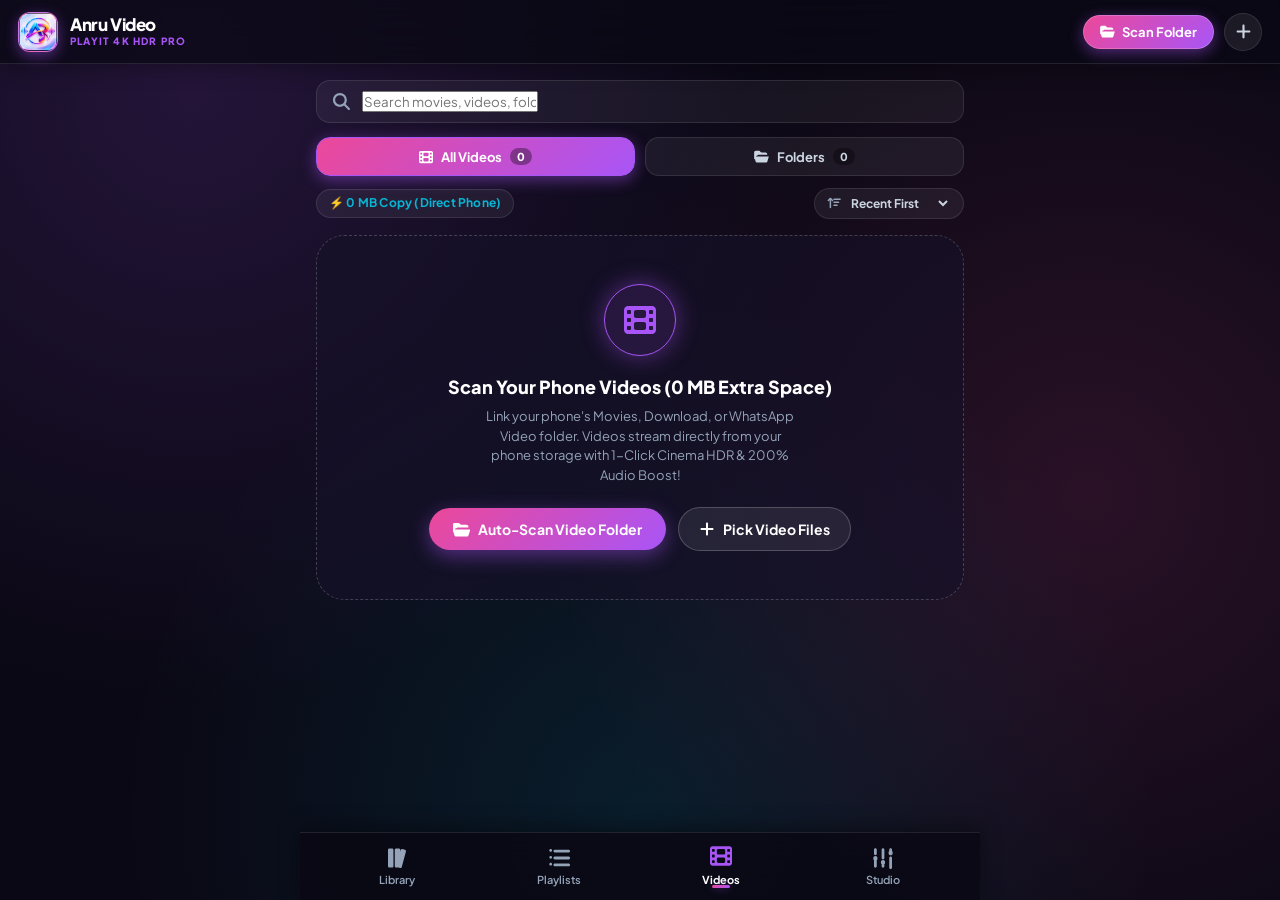
==== video.html @ 18bdacc6 "Add files via upload" ====
<!DOCTYPE html>
<html lang="hi" data-theme="aurora">
<head>
  <meta charset="UTF-8">
  <meta name="viewport" content="width=device-width, initial-scale=1.0, maximum-scale=1.0, user-scalable=no, viewport-fit=cover">
  <title>Anru Studio - PLAYit 4K HDR Video Player</title>
  <meta name="description" content="100% Offline Zero-Copy 4K HDR Video Player with 200% Volume Booster, 3D Surround, Smart Swipe Gestures, Pop-up PiP & Background Audio">
  <meta name="theme-color" content="#0a0814">

  <link rel="manifest" href="manifest.json">
  <link rel="icon" type="image/png" href="icon-512.png">

  <link rel="preconnect" href="https://fonts.googleapis.com">
  <link rel="preconnect" href="https://fonts.gstatic.com" crossorigin>
  <link href="https://fonts.googleapis.com/css2?family=Plus+Jakarta+Sans:wght@400;500;600;700;800&display=swap" rel="stylesheet">

  <!-- Shared Base Theme + Dedicated Standalone Video Player Styles -->
  <link rel="stylesheet" href="style.css?v=27.0">
  <link rel="stylesheet" href="video.css?v=27.0">
</head>
<body>

  <!-- Hidden SVG Hardware Filter for 1-Click Cinema HDR Enhancement (Sharpening + Micro-Contrast + Rich Color Matrix) -->
  <svg width="0" height="0" style="position:absolute; pointer-events:none; opacity:0;">
    <defs>
      <filter id="anru-cinema-hdr-filter" color-interpolation-filters="sRGB">
        <!-- Subtle luma unsharp-mask convolution for crisp 4K detail -->
        <feConvolveMatrix order="3" kernelMatrix="0 -0.22 0 -0.22 1.88 -0.22 0 -0.22 0" preserveAlpha="true" result="sharpened"/>
        <!-- Rich color vibrance & deep shadow/highlight S-curve -->
        <feColorMatrix in="sharpened" type="matrix" values="
          1.14 -0.05 -0.05 0 -0.015
         -0.04  1.12 -0.04 0 -0.015
         -0.04 -0.05  1.15 0 -0.015
          0     0     0    1  0" result="vibrant"/>
      </filter>
    </defs>
  </svg>

  <!-- Hidden Native Video & Folder Pickers (Fallback for browsers without showDirectoryPicker) -->
  <input type="file" id="vid-file-picker" multiple accept="video/*,.mp4,.mkv,.webm,.mov,.avi,.m4v,.3gp" style="display:none;">
  <input type="file" id="vid-folder-picker" webkitdirectory directory multiple style="display:none;">

  <div class="app-root">

    <!-- Top Sticky Header -->
    <header class="app-header">
      <div class="header-left">
        <div class="logo-box">
          <img src="icon-512.png" alt="Anru Logo" class="brand-logo" onerror="this.onerror=null; this.src='icons/icon-512.png';">
        </div>
        <div class="brand-text">
          <span class="brand-name">Anru Video</span>
          <span class="brand-tagline">PLAYIT 4K HDR PRO</span>
        </div>
      </div>
      <div class="header-actions">
        <button class="header-action-btn primary-glow" id="vid-scan-folder-btn" title="Auto-Scan Video Folder (Zero-Copy)">
          <i class="fa-solid fa-folder-open"></i>
          <span>Scan Folder</span>
        </button>
        <button class="header-icon-btn" id="vid-add-files-btn" title="Select Video Files">
          <i class="fa-solid fa-plus"></i>
        </button>
      </div>
    </header>

    <!-- Main Video Library Body -->
    <main class="app-body">

      <!-- Search Bar -->
      <div class="library-search-wrap">
        <div class="search-input-box">
          <i class="fa-solid fa-magnifying-glass search-ico"></i>
          <input type="text" id="vid-search-input" placeholder="Search movies, videos, folders..." autocomplete="off">
          <button class="clear-btn hidden" id="vid-clear-search-btn" title="Clear search"><i class="fa-solid fa-xmark"></i></button>
        </div>
      </div>

      <!-- Sub-View Switcher (All Videos vs Folders) & Zero-Copy Storage Badge -->
      <div class="vid-top-bar">
        <div class="vid-subtabs">
          <button class="vid-subtab active" id="subtab-all-videos" data-mode="all">
            <i class="fa-solid fa-film"></i> <span>All Videos</span> <span class="subtab-count" id="vid-total-count">0</span>
          </button>
          <button class="vid-subtab" id="subtab-folders" data-mode="folders">
            <i class="fa-solid fa-folder-open"></i> <span>Folders</span> <span class="subtab-count" id="vid-folder-count">0</span>
          </button>
        </div>

        <div class="vid-sort-row">
          <span class="meta-pill storage" id="vid-zerocopy-badge" title="Videos play directly from your phone storage without copying to Chrome">⚡ 0 MB Copy (Direct Phone)</span>
          <div class="sort-select-wrap">
            <i class="fa-solid fa-arrow-down-short-wide sort-ico"></i>
            <select id="vid-sort-select" aria-label="Sort Videos">
              <option value="date-new">Recent First</option>
              <option value="title-asc">Name (A-Z)</option>
              <option value="size-desc">Largest Size</option>
              <option value="duration-desc">Longest Video</option>
            </select>
          </div>
        </div>
      </div>

      <!-- Active Folder Breadcrumb Bar (Appears when inside a specific folder) -->
      <div class="vid-folder-breadcrumb hidden" id="vid-folder-breadcrumb">
        <button class="back-btn" id="vid-folder-back-btn" title="Back to Folders"><i class="fa-solid fa-arrow-left"></i></button>
        <div class="vfb-info">
          <h3 id="vfb-folder-name">Folder</h3>
          <span id="vfb-folder-meta">0 Videos</span>
        </div>
      </div>

      <!-- Continue Watching Banner (Appears if user has a resumable video) -->
      <div class="vid-continue-card glass-card hidden" id="vid-continue-banner">
        <div class="vc-thumb-wrap">
          <img src="icon-512.png" id="vc-thumb" alt="Resume" class="vc-thumb">
          <div class="vc-play-badge"><i class="fa-solid fa-play"></i></div>
          <div class="vc-progress-bar"><div class="vc-progress-fill" id="vc-progress-fill"></div></div>
        </div>
        <div class="vc-meta">
          <span class="vc-label">CONTINUE WATCHING</span>
          <h4 id="vc-title">Video Title</h4>
          <span id="vc-time-left">Resume playback</span>
        </div>
        <button class="vc-close-btn" id="vc-dismiss-btn" title="Dismiss"><i class="fa-solid fa-xmark"></i></button>
      </div>

      <!-- Empty State (When no videos scanned yet) -->
      <div class="empty-library-state" id="vid-empty-state">
        <div class="empty-icon-wrap">
          <i class="fa-solid fa-film"></i>
        </div>
        <h3>Scan Your Phone Videos (0 MB Extra Space)</h3>
        <p>Link your phone's Movies, Download, or WhatsApp Video folder. Videos stream directly from your phone storage with 1-Click Cinema HDR & 200% Audio Boost!</p>
        <div class="vid-empty-actions">
          <button class="import-big-btn" id="vid-empty-folder-btn">
            <i class="fa-solid fa-folder-open"></i>
            <span>Auto-Scan Video Folder</span>
          </button>
          <button class="vid-secondary-btn" id="vid-empty-files-btn">
            <i class="fa-solid fa-plus"></i>
            <span>Pick Video Files</span>
          </button>
        </div>
      </div>

      <!-- Videos Grid / List Container -->
      <div class="vid-grid-container" id="vid-grid-container"></div>

      <!-- Folders Grid Container -->
      <div class="vid-folders-container hidden" id="vid-folders-container"></div>

    </main>

    <!-- Background Audio Mini-Bar (Appears when video is playing in "Background Audio" mode) -->
    <div class="mini-player glass-panel hidden" id="vid-bg-audio-bar">
      <div class="mini-progress-track">
        <div class="mini-progress-fill" id="vbg-progress-fill"></div>
      </div>
      <div class="mini-player-content" id="vbg-content">
        <div class="mini-art-box">
          <img src="icon-512.png" alt="Poster" class="mini-thumb" id="vbg-thumb">
          <div class="mini-playing-indicator" style="display:flex;">
            <span></span><span></span><span></span>
          </div>
        </div>
        <div class="mini-info">
          <div class="mini-title" id="vbg-title">Video Title</div>
          <div class="mini-artist">🎧 Background Audio Mode • Tap to return to Video</div>
        </div>
        <div class="mini-controls">
          <button class="mini-action-btn" id="vbg-prev-btn" title="Previous"><i class="fa-solid fa-backward-step"></i></button>
          <button class="mini-action-btn play-circle" id="vbg-play-btn" title="Play/Pause"><i class="fa-solid fa-pause" id="vbg-play-icon"></i></button>
          <button class="mini-action-btn" id="vbg-next-btn" title="Next"><i class="fa-solid fa-forward-step"></i></button>
          <button class="mini-action-btn" id="vbg-close-btn" title="Stop"><i class="fa-solid fa-xmark"></i></button>
        </div>
      </div>
    </div>

    <!-- Bottom Navigation Bar (4 Unified Tabs) -->
    <nav class="bottom-nav">
      <button class="nav-tab" id="nav-library" onclick="window.location.href='index.html'">
        <i class="fa-solid fa-lines-leaning"></i>
        <span>Library</span>
      </button>
      <button class="nav-tab" id="nav-playlists" onclick="window.location.href='index.html#playlists'">
        <i class="fa-solid fa-list-ul"></i>
        <span>Playlists</span>
      </button>
      <button class="nav-tab active" id="nav-videos">
        <i class="fa-solid fa-film"></i>
        <span>Videos</span>
      </button>
      <button class="nav-tab" id="nav-studio" onclick="window.location.href='index.html#studio'">
        <i class="fa-solid fa-sliders"></i>
        <span>Studio</span>
      </button>
    </nav>

    <!-- ==========================================================
         PLAYIT PRO FULLSCREEN 4K HDR VIDEO PLAYER OVERLAY
         ========================================================== -->
    <div class="playit-player-overlay hidden" id="playit-player-overlay">

      <!-- Video Stage Wrapper (Receives Gesture Touch Events & Brightness Overlay) -->
      <div class="playit-video-stage" id="playit-video-stage">
        <video id="playit-video-el" class="playit-video-el" playsinline webkit-playsinline preload="metadata"></video>

        <!-- Software Darkness Layer when Brightness is swiped below 100% -->
        <div class="playit-dimmer-layer" id="playit-dimmer-layer"></div>

        <!-- Split Screen HDR Comparison Badge (Shows when HDR is active) -->
        <div class="hdr-live-indicator hidden" id="hdr-live-indicator">
          <i class="fa-solid fa-sparkles"></i> <span>CINEMA HDR 10+ ACTIVE</span>
        </div>

        <!-- Center Gesture Feedback HUD (Brightness %, Volume 0-200%, Seek ±10s) -->
        <div class="playit-gesture-hud hidden" id="playit-gesture-hud">
          <i class="fa-solid fa-sun" id="hud-icon"></i>
          <span id="hud-text">100%</span>
          <div class="hud-bar-bg"><div class="hud-bar-fill" id="hud-bar-fill" style="width:50%;"></div></div>
        </div>

        <!-- Double-Tap Left / Right Ripple Feedback -->
        <div class="dtap-zone left hidden" id="dtap-left">
          <i class="fa-solid fa-backward-step"></i>
          <span>-10s</span>
        </div>
        <div class="dtap-zone right hidden" id="dtap-right">
          <i class="fa-solid fa-forward-step"></i>
          <span>+10s</span>
        </div>
      </div>

      <!-- Child Lock Floating Button (Visible when screen is locked) -->
      <button class="playit-unlock-floating-btn hidden" id="playit-unlock-btn" title="Tap to Unlock Controls">
        <i class="fa-solid fa-lock"></i>
        <span>Tap to Unlock</span>
      </button>

      <!-- Interactive Player HUD Controls (Top Bar + Side Quick Pills + Bottom Bar) -->
      <div class="playit-hud-layer" id="playit-hud-layer">

        <!-- TOP HUD BAR -->
        <div class="playit-top-bar">
          <button class="vp-icon-btn" id="vp-back-btn" title="Exit Video Player">
            <i class="fa-solid fa-arrow-left"></i>
          </button>
          <div class="vp-title-wrap">
            <h3 id="vp-video-title">Movie Title.mp4</h3>
            <span id="vp-video-sub">1080p • Direct Storage</span>
          </div>
          <div class="vp-top-actions">
            <!-- 1-CLICK HDR BOOST BUTTON (PLAYit Signature Feature) -->
            <button class="vp-hdr-pill-btn" id="vp-hdr-btn" title="1-Click Cinema HDR Enhancement">
              <i class="fa-solid fa-sparkles"></i>
              <span>HDR</span>
            </button>
            <!-- 200% Volume + 3D Surround Booster Toggle -->
            <button class="vp-pill-btn" id="vp-boost-btn" title="Toggle 200% Volume Boost & 3D Surround">
              <i class="fa-solid fa-bolt"></i>
              <span id="vp-boost-label">100% Vol</span>
            </button>
            <!-- Background Audio Play Button -->
            <button class="vp-icon-btn" id="vp-bgaudio-btn" title="Play as Background Audio (Screen Off)">
              <i class="fa-solid fa-headphones"></i>
            </button>
            <!-- Floating Pop-up PiP Mode -->
            <button class="vp-icon-btn" id="vp-pip-btn" title="Floating Pop-up Window (PiP)">
              <i class="fa-solid fa-clone"></i>
            </button>
          </div>
        </div>

        <!-- CENTER TRANSPORT CONTROLS -->
        <div class="playit-center-controls">
          <button class="vp-center-btn small" id="vp-prev-vid-btn" title="Previous Video">
            <i class="fa-solid fa-backward-step"></i>
          </button>
          <button class="vp-center-btn seek" id="vp-rew-10-btn" title="Rewind 10s">
            <i class="fa-solid fa-rotate-left"></i>
            <span class="seek-num">10</span>
          </button>
          <button class="vp-center-btn play-main primary-glow" id="vp-play-pause-btn" title="Play / Pause">
            <i class="fa-solid fa-pause" id="vp-play-pause-icon"></i>
          </button>
          <button class="vp-center-btn seek" id="vp-fwd-10-btn" title="Forward 10s">
            <i class="fa-solid fa-rotate-right"></i>
            <span class="seek-num">10</span>
          </button>
          <button class="vp-center-btn small" id="vp-next-vid-btn" title="Next Video">
            <i class="fa-solid fa-forward-step"></i>
          </button>
        </div>

        <!-- BOTTOM SEEKBAR & UTILITY DOCK -->
        <div class="playit-bottom-bar">

          <!-- Interactive Timeline Seekbar -->
          <div class="vp-timeline-row">
            <span class="vp-time" id="vp-curr-time">0:00</span>
            <div class="vp-seekbar-wrap" id="vp-seekbar-wrap">
              <div class="vp-seekbar-bg">
                <div class="vp-seekbar-fill" id="vp-seekbar-fill" style="width:0%;"></div>
                <div class="vp-seekbar-thumb" id="vp-seekbar-thumb" style="left:0%;"></div>
              </div>
            </div>
            <span class="vp-time" id="vp-total-time">0:00</span>
          </div>

          <!-- Bottom Quick Utility Actions (Lock, Speed, Aspect Ratio, Rotate, 3D Audio) -->
          <div class="vp-utility-row">
            <button class="vp-util-btn" id="vp-lock-btn" title="Lock Screen Controls">
              <i class="fa-solid fa-lock"></i>
              <span>Lock</span>
            </button>
            <button class="vp-util-btn" id="vp-speed-btn" title="Playback Speed">
              <i class="fa-solid fa-gauge-high"></i>
              <span id="vp-speed-label">1.0x</span>
            </button>
            <button class="vp-util-btn" id="vp-3daudio-btn" title="3D Cinema Surround Sound">
              <i class="fa-solid fa-headphones"></i>
              <span>3D Audio</span>
            </button>
            <button class="vp-util-btn" id="vp-aspect-btn" title="Aspect Ratio (Fit / Fill / 16:9)">
              <i class="fa-solid fa-expand"></i>
              <span id="vp-aspect-label">Fit</span>
            </button>
            <button class="vp-util-btn" id="vp-rotate-btn" title="Landscape / Fullscreen Rotate">
              <i class="fa-solid fa-mobile-screen"></i>
              <span>Rotate</span>
            </button>
          </div>

        </div>

      </div>

    </div>

  </div>

  <script src="db.js?v=27.0"></script>
  <script src="video.js?v=27.0"></script>
  <div id="app-toast" class="app-toast"></div>
</body>
</html>
---- style.css ----
/* ==========================================================
   ANRU MUSIC STUDIO PRO v22 - PURE OFFLINE MASTER STYLES
   Zero Emojis | 100% Vector SVG Engine | Glassmorphic Studio
   ========================================================== */

/* --- css/variables.css --- */
/* ==========================================================
   ANRU MUSIC STUDIO PRO v18 - DESIGN SYSTEM & VARIABLES
   css/variables.css
   ========================================================== */

:root {
  /* Color Palette - Aurora Theme (Default) */
  --bg: #0a0814;
  --bgSurface: rgba(18, 14, 32, 0.7);
  --bgSurfaceHover: rgba(30, 22, 54, 0.85);
  --bgCard: rgba(22, 17, 40, 0.65);
  --bgModal: rgba(14, 11, 26, 0.94);
  --bgGrad: radial-gradient(circle at 15% 10%, rgba(168, 85, 247, 0.16) 0%, transparent 45%),
            radial-gradient(circle at 85% 55%, rgba(236, 72, 153, 0.14) 0%, transparent 45%),
            radial-gradient(circle at 50% 90%, rgba(6, 182, 212, 0.12) 0%, transparent 50%),
            #0a0814;

  /* Accent & Gradients */
  --accent: #a855f7;
  --accentPink: #ec4899;
  --accentCyan: #06b6d4;
  --accentAmber: #f59e0b;
  --accentGreen: #10b981;
  --gradAccent: linear-gradient(135deg, #ec4899 0%, #a855f7 100%);
  --gradAccentHover: linear-gradient(135deg, #f43f5e 0%, #9333ea 100%);
  --gradCyan: linear-gradient(135deg, #06b6d4 0%, #3b82f6 100%);
  --gradAmber: linear-gradient(135deg, #f59e0b 0%, #ef4444 100%);
  --accentGlow: rgba(168, 85, 247, 0.45);
  --accentPinkGlow: rgba(236, 72, 153, 0.45);

  /* Typography */
  --font-family: 'Plus Jakarta Sans', -apple-system, BlinkMacSystemFont, "Segoe UI", Roboto, Helvetica, Arial, sans-serif;
  --text: #ffffff;
  --textSub: #cbd5e1;
  --textMuted: #94a3b8;
  --textDim: #64748b;

  /* Glassmorphism Borders & Shadows */
  --glassBorder: rgba(255, 255, 255, 0.1);
  --glassBorderBright: rgba(255, 255, 255, 0.2);
  --glassBorderAccent: rgba(168, 85, 247, 0.4);
  --glassInnerGlow: inset 0 1px 1px rgba(255, 255, 255, 0.15);
  --shadowCard: 0 10px 25px -5px rgba(0, 0, 0, 0.5), 0 8px 10px -6px rgba(0, 0, 0, 0.5);
  --shadowFloating: 0 20px 40px -10px rgba(0, 0, 0, 0.7), 0 0 20px rgba(168, 85, 247, 0.2);
  --shadowGlow: 0 0 25px var(--accentGlow);

  /* Dimensions */
  --header-height: 64px;
  --bottom-nav-height: 68px;
  --mini-player-height: 66px;
  --radius-sm: 8px;
  --radius-md: 14px;
  --radius-lg: 20px;
  --radius-xl: 28px;
  --radius-full: 9999px;

  /* Transitions */
  --ease-spring: cubic-bezier(0.175, 0.885, 0.32, 1.275);
  --ease-smooth: cubic-bezier(0.16, 1, 0.3, 1);
}

/* Theme 2: Pure AMOLED */
[data-theme="amoled"] {
  --bg: #000000;
  --bgSurface: rgba(18, 18, 20, 0.85);
  --bgSurfaceHover: rgba(30, 30, 35, 0.95);
  --bgCard: rgba(15, 15, 18, 0.8);
  --bgModal: rgba(10, 10, 12, 0.98);
  --bgGrad: radial-gradient(circle at 20% 10%, rgba(168, 85, 247, 0.12) 0%, transparent 40%),
            #000000;
  --glassBorder: rgba(255, 255, 255, 0.08);
  --glassBorderBright: rgba(255, 255, 255, 0.16);
}

/* Theme 3: Cyberpunk Cyan */
[data-theme="cyber"] {
  --bg: #070d18;
  --bgSurface: rgba(12, 22, 38, 0.75);
  --bgSurfaceHover: rgba(20, 36, 62, 0.85);
  --bgCard: rgba(14, 25, 45, 0.65);
  --bgModal: rgba(8, 16, 30, 0.96);
  --bgGrad: radial-gradient(circle at 15% 10%, rgba(6, 182, 212, 0.2) 0%, transparent 45%),
            radial-gradient(circle at 85% 60%, rgba(59, 130, 246, 0.16) 0%, transparent 45%),
            #070d18;
  --accent: #06b6d4;
  --accentPink: #3b82f6;
  --gradAccent: linear-gradient(135deg, #06b6d4 0%, #3b82f6 100%);
  --accentGlow: rgba(6, 182, 212, 0.45);
}

/* Theme 4: Emerald Green */
[data-theme="emerald"] {
  --bg: #06120d;
  --bgSurface: rgba(10, 28, 20, 0.75);
  --bgSurfaceHover: rgba(16, 44, 32, 0.85);
  --bgCard: rgba(12, 32, 23, 0.65);
  --bgModal: rgba(6, 20, 14, 0.96);
  --bgGrad: radial-gradient(circle at 15% 10%, rgba(16, 185, 129, 0.2) 0%, transparent 45%),
            radial-gradient(circle at 85% 60%, rgba(5, 150, 105, 0.16) 0%, transparent 45%),
            #06120d;
  --accent: #10b981;
  --accentPink: #059669;
  --gradAccent: linear-gradient(135deg, #10b981 0%, #059669 100%);
  --accentGlow: rgba(16, 185, 129, 0.45);
}

/* --- css/base.css --- */
/* ==========================================================
   ANRU MUSIC STUDIO PRO v18 - BASE STYLES & LAYOUT
   css/base.css
   ========================================================== */

*, *::before, *::after {
  box-sizing: border-box;
  margin: 0;
  padding: 0;
  -webkit-tap-highlight-color: transparent;
}

html {
  font-size: 16px;
  width: 100%;
  height: 100%;
  /* Contain overscroll natively without blocking touch gestures */
  overscroll-behavior-y: contain;
}

body {
  width: 100%;
  min-height: 100%;
  font-family: var(--font-family);
  background: var(--bgGrad);
  background-attachment: fixed;
  color: var(--text);
  -webkit-font-smoothing: antialiased;
  -moz-osx-font-smoothing: grayscale;
  line-height: 1.4;
  overflow-x: hidden;
  overflow-y: auto !important; /* CRITICAL: Enables smooth native scrolling! */
  -webkit-overflow-scrolling: touch;
  user-select: none;
  -webkit-user-select: none;
}

/* Allow text selection in inputs */
input, textarea {
  user-select: text;
  -webkit-user-select: text;
}

button, input, select {
  font-family: inherit;
  outline: none;
}

button {
  cursor: pointer;
  border: none;
  background: none;
}

img {
  display: block;
  user-select: none;
  -webkit-user-drag: none;
}

/* Hide scrollbars cleanly across browsers */
::-webkit-scrollbar {
  display: none !important;
  width: 0 !important;
  height: 0 !important;
}

* {
  scrollbar-width: none !important;
  -ms-overflow-style: none !important;
}

/* ==========================================================
   APP CONTAINER SHELL
   ========================================================== */

.app-root {
  min-height: 100vh;
  min-height: 100dvh;
  display: flex;
  flex-direction: column;
  position: relative;
  width: 100%;
  overflow-x: hidden;
}

/* Top Sticky Header with Frosted Glass */
.app-header {
  position: sticky;
  top: 0;
  z-index: 1000;
  height: var(--header-height);
  padding: 0 18px;
  display: flex;
  align-items: center;
  justify-content: space-between;
  background: rgba(10, 8, 20, 0.75);
  backdrop-filter: blur(28px);
  -webkit-backdrop-filter: blur(28px);
  border-bottom: 1px solid var(--glassBorder);
  box-shadow: 0 4px 20px rgba(0, 0, 0, 0.3);
}

.header-left {
  display: flex;
  align-items: center;
  gap: 12px;
}

.logo-box {
  width: 40px;
  height: 40px;
  border-radius: 12px;
  overflow: hidden;
  background: var(--gradAccent);
  display: flex;
  align-items: center;
  justify-content: center;
  box-shadow: 0 4px 14px var(--accentGlow);
  flex-shrink: 0;
  border: 1px solid rgba(255, 255, 255, 0.2);
}

.brand-logo {
  width: 100%;
  height: 100%;
  object-fit: cover;
}

.brand-text {
  display: flex;
  flex-direction: column;
}

.brand-name {
  font-size: 17px;
  font-weight: 800;
  color: #fff;
  letter-spacing: -0.4px;
  line-height: 1.15;
}

.brand-tagline {
  font-size: 10px;
  font-weight: 800;
  color: var(--accent);
  letter-spacing: 1.2px;
  text-transform: uppercase;
}

.header-actions {
  display: flex;
  align-items: center;
  gap: 10px;
}

.header-action-btn {
  display: inline-flex;
  align-items: center;
  gap: 7px;
  background: var(--gradAccent);
  color: #fff;
  padding: 8px 16px;
  border-radius: var(--radius-full);
  font-size: 13px;
  font-weight: 700;
  cursor: pointer;
  box-shadow: 0 4px 15px var(--accentGlow);
  transition: transform 0.2s var(--ease-spring), box-shadow 0.2s;
  border: 1px solid rgba(255, 255, 255, 0.2);
}

.header-action-btn:hover {
  transform: translateY(-1px);
  box-shadow: 0 6px 20px var(--accentPinkGlow);
}

.header-action-btn:active {
  transform: scale(0.96);
}

.header-icon-btn {
  width: 38px;
  height: 38px;
  border-radius: 50%;
  background: rgba(255, 255, 255, 0.08);
  border: 1px solid var(--glassBorder);
  color: var(--textSub);
  display: flex;
  align-items: center;
  justify-content: center;
  font-size: 15px;
  cursor: pointer;
  transition: all 0.2s ease;
}

.header-icon-btn:hover {
  color: #fff;
  background: rgba(255, 255, 255, 0.16);
  border-color: var(--accent);
  transform: scale(1.05);
}

.header-icon-btn:active {
  transform: scale(0.95);
}

/* Main Body Container */
.app-body {
  flex: 1;
  width: 100%;
  max-width: 680px;
  margin: 0 auto;
  padding: 16px 16px 170px 16px; /* Generous bottom padding for floating player + nav */
  box-sizing: border-box;
}

/* Tab Views */
.tab-view {
  display: none !important;
  width: 100%;
}

.tab-view.active {
  display: block !important;
  animation: tabFadeIn 0.25s var(--ease-smooth);
}

@keyframes tabFadeIn {
  from {
    opacity: 0;
    transform: translateY(6px);
  }
  to {
    opacity: 1;
    transform: translateY(0);
  }
}

/* ==========================================================
   BOTTOM NAVIGATION BAR
   ========================================================== */

.bottom-nav {
  position: fixed;
  bottom: 0;
  left: 0;
  right: 0;
  height: calc(var(--bottom-nav-height) + env(safe-area-inset-bottom, 0px));
  padding: 0 16px env(safe-area-inset-bottom, 0px) 16px;
  background: rgba(10, 8, 20, 0.88);
  backdrop-filter: blur(28px);
  -webkit-backdrop-filter: blur(28px);
  border-top: 1px solid var(--glassBorder);
  display: flex;
  align-items: center;
  justify-content: space-around;
  z-index: 900;
  max-width: 680px;
  margin: 0 auto;
  box-shadow: 0 -4px 20px rgba(0, 0, 0, 0.4);
}

.nav-tab {
  flex: 1;
  display: flex;
  flex-direction: column;
  align-items: center;
  justify-content: center;
  gap: 4px;
  color: var(--textMuted);
  font-size: 11px;
  font-weight: 600;
  padding: 8px 0;
  transition: all 0.25s var(--ease-smooth);
  position: relative;
}

.nav-tab i {
  font-size: 19px;
  transition: transform 0.2s var(--ease-spring), color 0.2s;
}

.nav-tab:hover {
  color: var(--textSub);
}

.nav-tab.active {
  color: #fff;
}

.nav-tab.active i {
  color: var(--accent);
  transform: translateY(-2px);
  filter: drop-shadow(0 2px 8px var(--accentGlow));
}

.nav-tab.active span {
  font-weight: 700;
  color: #fff;
}

.nav-tab.active::after {
  content: '';
  position: absolute;
  bottom: 6px;
  width: 18px;
  height: 3px;
  border-radius: 3px;
  background: var(--gradAccent);
  box-shadow: 0 0 8px var(--accentGlow);
}

/* Visibility Utility */
.hidden {
  display: none !important;
}

/* --- css/components.css --- */
/* ==========================================================
   ANRU MUSIC STUDIO PRO v18 - COMPONENTS & MODALS
   css/components.css
   ========================================================== */

/* Glass Surfaces */
.glass-card {
  background: var(--bgCard);
  backdrop-filter: blur(20px);
  -webkit-backdrop-filter: blur(20px);
  border: 1px solid var(--glassBorder);
  box-shadow: var(--shadowCard);
  transition: transform 0.2s var(--ease-smooth), border-color 0.2s, box-shadow 0.2s;
}

.glass-card:hover {
  border-color: var(--glassBorderBright);
  background: var(--bgSurfaceHover);
}

.glass-modal {
  background: var(--bgModal);
  backdrop-filter: blur(35px);
  -webkit-backdrop-filter: blur(35px);
  border: 1px solid var(--glassBorderBright);
  box-shadow: 0 25px 50px -12px rgba(0, 0, 0, 0.8), var(--shadowGlow);
}

.glass-panel {
  background: var(--bgSurface);
  backdrop-filter: blur(25px);
  -webkit-backdrop-filter: blur(25px);
  border: 1px solid var(--glassBorder);
}

/* ==========================================================
   SEARCH & FILTERS
   ========================================================== */

.library-search-wrap {
  width: 100%;
  margin-bottom: 14px;
}

.search-input-box {
  display: flex;
  align-items: center;
  gap: 12px;
  background: rgba(255, 255, 255, 0.05);
  border: 1px solid var(--glassBorder);
  border-radius: var(--radius-md);
  padding: 10px 16px;
  transition: all 0.25s ease;
}

.search-input-box:focus-within {
  border-color: var(--accent);
  background: rgba(255, 255, 255, 0.08);
  box-shadow: 0 0 16px var(--accentGlow);
}

.search-ico {
  color: var(--textMuted);
  font-size: 15px;
}

#search-input {
  flex: 1;
  background: none;
  border: none;
  color: #fff;
  font-size: 14px;
  font-weight: 500;
  min-width: 0;
}

#search-input::placeholder {
  color: var(--textDim);
}

.clear-btn {
  color: var(--textMuted);
  font-size: 14px;
  padding: 4px;
  border-radius: 50%;
  display: flex;
  align-items: center;
  justify-content: center;
}

.clear-btn:hover {
  color: #fff;
}

/* Meta Row (Counts & Sort) */
.library-meta-row {
  display: flex;
  align-items: center;
  justify-content: space-between;
  margin-bottom: 14px;
  gap: 10px;
}

.meta-badges {
  display: flex;
  align-items: center;
  gap: 8px;
}

.meta-pill {
  padding: 5px 12px;
  border-radius: var(--radius-full);
  background: rgba(255, 255, 255, 0.06);
  border: 1px solid var(--glassBorder);
  color: var(--textSub);
  font-size: 12px;
  font-weight: 700;
  letter-spacing: 0.2px;
}

.meta-pill.storage {
  color: var(--accentCyan);
}

.meta-right-actions {
  display: flex;
  align-items: center;
  gap: 8px;
}

.select-mode-toggle-btn {
  display: inline-flex;
  align-items: center;
  gap: 6px;
  padding: 6px 12px;
  border-radius: var(--radius-full);
  background: rgba(255, 255, 255, 0.06);
  border: 1px solid var(--glassBorder);
  color: var(--textSub);
  font-size: 12px;
  font-weight: 700;
  cursor: pointer;
  transition: all 0.2s;
}

.select-mode-toggle-btn:hover,
.select-mode-toggle-btn.active {
  background: var(--accent);
  color: #fff;
  border-color: var(--accent);
  box-shadow: 0 0 12px var(--accentGlow);
}

.sort-select-wrap {
  display: inline-flex;
  align-items: center;
  gap: 6px;
  padding: 6px 12px;
  border-radius: var(--radius-full);
  background: rgba(255, 255, 255, 0.06);
  border: 1px solid var(--glassBorder);
  position: relative;
}

.sort-ico {
  color: var(--textMuted);
  font-size: 12px;
}

#library-sort-select {
  background: none;
  border: none;
  color: var(--textSub);
  font-size: 12px;
  font-weight: 700;
  cursor: pointer;
}

#library-sort-select option {
  background: #181232;
  color: #fff;
}

/* ==========================================================
   IOS-STYLE TOGGLE SWITCHES
   ========================================================== */

.switch {
  position: relative;
  display: inline-block;
  width: 50px;
  height: 28px;
  flex-shrink: 0;
}

.switch input {
  opacity: 0;
  width: 0;
  height: 0;
}

.switch .slider {
  position: absolute;
  cursor: pointer;
  inset: 0;
  background-color: rgba(255, 255, 255, 0.14);
  transition: 0.25s var(--ease-smooth);
  border-radius: 28px;
  border: 1px solid var(--glassBorder);
}

.switch .slider:before {
  position: absolute;
  content: "";
  height: 20px;
  width: 20px;
  left: 3px;
  bottom: 3px;
  background-color: #fff;
  transition: 0.25s var(--ease-spring);
  border-radius: 50%;
  box-shadow: 0 2px 8px rgba(0, 0, 0, 0.4);
}

.switch input:checked + .slider {
  background: var(--gradAccent);
  border-color: var(--accent);
  box-shadow: 0 0 14px var(--accentGlow);
}

.switch input:checked + .slider:before {
  transform: translateX(22px);
}

/* ==========================================================
   CUSTOM RANGE SLIDERS
   ========================================================== */

input[type="range"] {
  -webkit-appearance: none;
  width: 100%;
  height: 5px;
  border-radius: 5px;
  background: rgba(255, 255, 255, 0.16);
  outline: none;
  cursor: pointer;
}

input[type="range"]::-webkit-slider-thumb {
  -webkit-appearance: none;
  width: 16px;
  height: 16px;
  border-radius: 50%;
  background: #fff;
  box-shadow: 0 2px 6px rgba(0, 0, 0, 0.5), 0 0 8px var(--accentGlow);
  cursor: pointer;
  transition: transform 0.15s ease;
}

input[type="range"]::-webkit-slider-thumb:hover {
  transform: scale(1.2);
}

/* ==========================================================
   MODALS SYSTEM
   ========================================================== */

.modal-overlay {
  position: fixed;
  inset: 0;
  background: rgba(0, 0, 0, 0.7);
  backdrop-filter: blur(14px);
  -webkit-backdrop-filter: blur(14px);
  z-index: 2000;
  display: flex;
  align-items: center;
  justify-content: center;
  padding: 16px;
  animation: modalFadeIn 0.2s ease-out;
}

@keyframes modalFadeIn {
  from { opacity: 0; }
  to { opacity: 1; }
}

.modal-card {
  width: 100%;
  max-width: 440px;
  border-radius: var(--radius-xl);
  padding: 22px;
  position: relative;
  max-height: 90vh;
  overflow-y: auto;
  animation: modalSlideUp 0.25s var(--ease-spring);
}

@keyframes modalSlideUp {
  from { opacity: 0; transform: translateY(20px) scale(0.97); }
  to { opacity: 1; transform: translateY(0) scale(1); }
}

.modal-header {
  display: flex;
  align-items: center;
  justify-content: space-between;
  margin-bottom: 16px;
}

.modal-header h3 {
  font-size: 18px;
  font-weight: 800;
  color: #fff;
  display: flex;
  align-items: center;
  gap: 10px;
}

.modal-close-btn {
  width: 34px;
  height: 34px;
  border-radius: 50%;
  background: rgba(255, 255, 255, 0.08);
  border: 1px solid var(--glassBorder);
  color: var(--textMuted);
  display: flex;
  align-items: center;
  justify-content: center;
  font-size: 15px;
  transition: all 0.2s;
}

.modal-close-btn:hover {
  color: #fff;
  background: rgba(255, 255, 255, 0.16);
}

.modal-sub-label {
  font-size: 12px;
  color: var(--textMuted);
  margin-bottom: 16px;
}

.modal-input {
  width: 100%;
  padding: 12px 16px;
  border-radius: var(--radius-md);
  background: rgba(255, 255, 255, 0.07);
  border: 1px solid var(--glassBorder);
  color: #fff;
  font-size: 15px;
  font-weight: 600;
  margin-bottom: 18px;
}

.modal-input:focus {
  border-color: var(--accent);
  box-shadow: 0 0 14px var(--accentGlow);
}

.modal-btn-row {
  display: flex;
  gap: 10px;
  justify-content: flex-end;
}

.modal-action-btn {
  padding: 10px 20px;
  border-radius: var(--radius-full);
  font-size: 13px;
  font-weight: 700;
  transition: transform 0.15s;
}

.modal-action-btn:active {
  transform: scale(0.96);
}

.modal-action-btn.cancel {
  background: rgba(255, 255, 255, 0.08);
  color: var(--textSub);
  border: 1px solid var(--glassBorder);
}

.modal-action-btn.danger {
  background: #ef4444;
  color: #fff;
  box-shadow: 0 4px 15px rgba(239, 68, 68, 0.4);
}

.modal-action-btn.primary-glow {
  background: var(--gradAccent);
  color: #fff;
  box-shadow: 0 4px 15px var(--accentGlow);
}

/* ==========================================================
   ACTION SHEET (3-DOTS MENU)
   ========================================================== */

.action-sheet-overlay {
  position: fixed;
  inset: 0;
  background: rgba(0, 0, 0, 0.65);
  backdrop-filter: blur(10px);
  z-index: 2100;
  display: flex;
  align-items: flex-end;
  justify-content: center;
  animation: sheetFadeIn 0.2s ease-out;
}

@keyframes sheetFadeIn {
  from { opacity: 0; }
  to { opacity: 1; }
}

.action-sheet-card {
  width: 100%;
  max-width: 500px;
  border-radius: 28px 28px 0 0;
  padding: 20px 20px 32px 20px;
  animation: sheetSlideUp 0.25s var(--ease-spring);
}

@keyframes sheetSlideUp {
  from { transform: translateY(100%); }
  to { transform: translateY(0); }
}

.as-header {
  display: flex;
  align-items: center;
  gap: 14px;
  padding-bottom: 16px;
  border-bottom: 1px solid var(--glassBorder);
  margin-bottom: 12px;
}

.as-thumb {
  width: 46px;
  height: 46px;
  border-radius: 10px;
  object-fit: cover;
  box-shadow: 0 4px 10px rgba(0, 0, 0, 0.4);
}

.as-info {
  flex: 1;
  min-width: 0;
}

.as-title {
  font-size: 15px;
  font-weight: 700;
  color: #fff;
  overflow: hidden;
  text-overflow: ellipsis;
  white-space: nowrap;
}

.as-artist {
  font-size: 12px;
  color: var(--textMuted);
  overflow: hidden;
  text-overflow: ellipsis;
  white-space: nowrap;
  margin-top: 2px;
}

.as-actions-list {
  display: flex;
  flex-direction: column;
  gap: 4px;
}

.as-action-item {
  width: 100%;
  display: flex;
  align-items: center;
  gap: 14px;
  padding: 13px 14px;
  border-radius: var(--radius-md);
  color: #fff;
  font-size: 14px;
  font-weight: 600;
  text-align: left;
  transition: background 0.15s;
}

.as-action-item i {
  font-size: 16px;
  width: 22px;
  color: var(--textMuted);
}

.as-action-item:hover {
  background: rgba(255, 255, 255, 0.08);
}

.as-action-item.danger {
  color: #ef4444;
}

.as-action-item.danger i {
  color: #ef4444;
}

.as-action-item.cancel {
  margin-top: 8px;
  justify-content: center;
  background: rgba(255, 255, 255, 0.06);
  color: var(--textSub);
}

/* ==========================================================
   TOAST NOTIFICATIONS
   ========================================================== */

.app-toast {
  position: fixed;
  bottom: 84px;
  left: 50%;
  transform: translateX(-50%) translateY(20px);
  background: rgba(18, 14, 32, 0.95);
  backdrop-filter: blur(25px);
  -webkit-backdrop-filter: blur(25px);
  border: 1px solid var(--glassBorderBright);
  color: #fff;
  padding: 10px 20px;
  border-radius: var(--radius-full);
  font-size: 13px;
  font-weight: 700;
  box-shadow: 0 10px 25px rgba(0, 0, 0, 0.6), 0 0 15px var(--accentGlow);
  z-index: 9999;
  opacity: 0;
  pointer-events: none;
  transition: all 0.3s var(--ease-spring);
  white-space: nowrap;
}

.app-toast.show {
  opacity: 1;
  transform: translateX(-50%) translateY(0);
}

/* --- css/views.css --- */
/* ==========================================================
   ANRU MUSIC STUDIO PRO v18 - VIEWS & SECTIONS
   css/views.css
   ========================================================== */

/* ==========================================================
   1. LIBRARY VIEW & SONG TILES
   ========================================================== */

.songs-list-container {
  display: flex;
  flex-direction: column;
  gap: 8px;
  width: 100%;
}

.song-row {
  display: flex;
  align-items: center;
  gap: 12px;
  padding: 10px 14px;
  border-radius: var(--radius-md);
  background: var(--bgCard);
  backdrop-filter: blur(15px);
  -webkit-backdrop-filter: blur(15px);
  border: 1px solid var(--glassBorder);
  cursor: pointer;
  transition: all 0.2s var(--ease-smooth);
  position: relative;
}

.song-row:hover {
  background: var(--bgSurfaceHover);
  border-color: var(--glassBorderBright);
  transform: translateY(-1px);
  box-shadow: 0 4px 15px rgba(0, 0, 0, 0.3);
}

.song-row:active {
  transform: scale(0.99);
}

.song-row.selected {
  border-color: var(--accent);
  background: rgba(168, 85, 247, 0.16);
  box-shadow: 0 0 16px var(--accentGlow);
}

.row-num {
  font-size: 13px;
  font-weight: 700;
  color: var(--textDim);
  width: 22px;
  text-align: center;
  flex-shrink: 0;
}

.row-checkbox-wrap {
  width: 24px;
  display: flex;
  align-items: center;
  justify-content: center;
  flex-shrink: 0;
}

.row-checkbox {
  width: 18px;
  height: 18px;
  accent-color: var(--accent);
  cursor: pointer;
}

.row-art-box {
  width: 48px;
  height: 48px;
  border-radius: 10px;
  overflow: hidden;
  position: relative;
  flex-shrink: 0;
  background: rgba(0, 0, 0, 0.4);
  box-shadow: 0 4px 12px rgba(0, 0, 0, 0.4);
}

.row-art {
  width: 100%;
  height: 100%;
  object-fit: cover;
  transition: transform 0.25s ease;
}

.song-row:hover .row-art {
  transform: scale(1.08);
}

.row-play-hover {
  position: absolute;
  inset: 0;
  background: rgba(0, 0, 0, 0.45);
  display: flex;
  align-items: center;
  justify-content: center;
  color: #fff;
  font-size: 16px;
  opacity: 0;
  transition: opacity 0.2s ease;
}

.song-row:hover .row-play-hover {
  opacity: 1;
}

.row-meta {
  flex: 1;
  min-width: 0;
  display: flex;
  flex-direction: column;
  gap: 2px;
}

.row-title {
  font-size: 14px;
  font-weight: 700;
  color: #fff;
  overflow: hidden;
  text-overflow: ellipsis;
  white-space: nowrap;
}

.row-artist {
  font-size: 12px;
  font-weight: 500;
  color: var(--textMuted);
  overflow: hidden;
  text-overflow: ellipsis;
  white-space: nowrap;
}

.row-action-btn {
  width: 32px;
  height: 32px;
  border-radius: 50%;
  color: var(--textMuted);
  display: flex;
  align-items: center;
  justify-content: center;
  font-size: 14px;
  transition: all 0.2s;
  flex-shrink: 0;
}

.row-action-btn:hover {
  color: #fff;
  background: rgba(255, 255, 255, 0.12);
}

/* Empty Library State */
.empty-library-state {
  display: flex;
  flex-direction: column;
  align-items: center;
  justify-content: center;
  padding: 48px 20px;
  text-align: center;
  background: var(--bgCard);
  border-radius: var(--radius-xl);
  border: 1px dashed var(--glassBorderBright);
  margin-top: 10px;
}

.empty-icon-wrap {
  width: 72px;
  height: 72px;
  border-radius: 50%;
  background: rgba(168, 85, 247, 0.12);
  border: 1px solid var(--accent);
  color: var(--accent);
  display: flex;
  align-items: center;
  justify-content: center;
  font-size: 28px;
  margin-bottom: 18px;
  box-shadow: 0 0 25px var(--accentGlow);
}

.empty-library-state h3 {
  font-size: 18px;
  font-weight: 800;
  color: #fff;
  margin-bottom: 8px;
}

.empty-library-state p {
  font-size: 13px;
  color: var(--textMuted);
  max-width: 320px;
  margin-bottom: 22px;
  line-height: 1.5;
}

.import-big-btn {
  display: inline-flex;
  align-items: center;
  gap: 8px;
  background: var(--gradAccent);
  color: #fff;
  padding: 12px 24px;
  border-radius: var(--radius-full);
  font-size: 14px;
  font-weight: 700;
  box-shadow: 0 6px 20px var(--accentGlow);
  transition: transform 0.2s;
}

.import-big-btn:hover {
  transform: translateY(-2px);
}

/* Selection Action Bar (Floating Dock) */
.selection-action-bar {
  position: fixed;
  bottom: 80px;
  left: 50%;
  transform: translateX(-50%);
  width: calc(100% - 32px);
  max-width: 600px;
  border-radius: var(--radius-lg);
  padding: 12px 18px;
  display: flex;
  align-items: center;
  justify-content: space-between;
  z-index: 1100;
  box-shadow: var(--shadowFloating);
  border: 1px solid var(--glassBorderBright);
}

.sel-count-info {
  font-size: 13px;
  font-weight: 800;
  color: #fff;
}

.sel-count-info span {
  color: var(--accent);
}

.sel-bar-actions {
  display: flex;
  align-items: center;
  gap: 8px;
}

.sel-bar-btn {
  padding: 7px 14px;
  border-radius: var(--radius-full);
  font-size: 12px;
  font-weight: 700;
  background: rgba(255, 255, 255, 0.08);
  color: #fff;
  border: 1px solid var(--glassBorder);
  transition: background 0.15s;
}

.sel-bar-btn:hover {
  background: rgba(255, 255, 255, 0.18);
}

.sel-bar-btn.danger {
  background: #ef4444;
  border-color: #ef4444;
}

.sel-bar-btn.cancel {
  width: 32px;
  height: 32px;
  padding: 0;
  display: flex;
  align-items: center;
  justify-content: center;
  border-radius: 50%;
}

/* ==========================================================
   2. PLAYLISTS GRID & DETAIL VIEW
   ========================================================== */

.playlists-header {
  display: flex;
  align-items: center;
  justify-content: space-between;
  margin-bottom: 16px;
}

.playlists-header h2 {
  font-size: 22px;
  font-weight: 800;
  color: #fff;
}

.create-pl-btn {
  display: inline-flex;
  align-items: center;
  gap: 6px;
  padding: 8px 16px;
  border-radius: var(--radius-full);
  background: rgba(255, 255, 255, 0.08);
  border: 1px solid var(--glassBorderBright);
  color: #fff;
  font-size: 13px;
  font-weight: 700;
  transition: all 0.2s;
}

.create-pl-btn:hover {
  background: var(--accent);
  box-shadow: 0 0 14px var(--accentGlow);
}

.playlists-grid {
  display: grid;
  grid-template-columns: repeat(2, 1fr);
  gap: 14px;
}

.playlist-card {
  border-radius: var(--radius-lg);
  padding: 14px;
  cursor: pointer;
  display: flex;
  flex-direction: column;
}

.playlist-art-wrap {
  width: 100%;
  aspect-ratio: 1;
  border-radius: var(--radius-md);
  margin-bottom: 12px;
  overflow: hidden;
  background: rgba(255, 255, 255, 0.05);
  display: flex;
  align-items: center;
  justify-content: center;
  box-shadow: 0 8px 20px rgba(0, 0, 0, 0.35);
  position: relative;
}

.playlist-name {
  font-size: 15px;
  font-weight: 800;
  color: #fff;
  overflow: hidden;
  text-overflow: ellipsis;
  white-space: nowrap;
}

.playlist-sub {
  font-size: 12px;
  font-weight: 600;
  color: var(--textMuted);
  margin-top: 2px;
}

/* Playlist Detail Overlay */
.playlist-detail-overlay {
  position: fixed;
  inset: 0;
  background: var(--bgGrad);
  background-attachment: fixed;
  z-index: 1200;
  padding: 18px 18px 100px 18px;
  overflow-y: auto;
  -webkit-overflow-scrolling: touch;
  max-width: 680px;
  margin: 0 auto;
  animation: detailFadeIn 0.25s var(--ease-smooth);
}

@keyframes detailFadeIn {
  from { opacity: 0; transform: translateY(20px); }
  to { opacity: 1; transform: translateY(0); }
}

.pl-detail-header {
  display: flex;
  align-items: center;
  gap: 14px;
  margin-bottom: 18px;
}

.back-btn {
  width: 38px;
  height: 38px;
  border-radius: 50%;
  background: rgba(255, 255, 255, 0.08);
  border: 1px solid var(--glassBorder);
  color: #fff;
  display: flex;
  align-items: center;
  justify-content: center;
  font-size: 16px;
}

.pl-detail-meta h3 {
  font-size: 20px;
  font-weight: 800;
  color: #fff;
}

.pl-detail-meta span {
  font-size: 12px;
  font-weight: 600;
  color: var(--textMuted);
}

.pl-detail-actions {
  display: flex;
  gap: 10px;
  margin-bottom: 20px;
}

.pl-action-btn {
  flex: 1;
  display: flex;
  align-items: center;
  justify-content: center;
  gap: 8px;
  padding: 12px;
  border-radius: var(--radius-full);
  font-size: 13px;
  font-weight: 700;
  background: rgba(255, 255, 255, 0.08);
  border: 1px solid var(--glassBorder);
  color: #fff;
}

.pl-action-btn.primary-glow {
  background: var(--gradAccent);
  box-shadow: 0 4px 18px var(--accentGlow);
}

.pl-action-btn.danger {
  background: rgba(239, 68, 68, 0.15);
  border-color: #ef4444;
  color: #ef4444;
}

/* ==========================================================
   3. STUDIO TOOLS & LISTENING REPORT GRAPH
   ========================================================== */

/* Holographic Profile Card */
.holograph-profile-card {
  display: flex;
  align-items: center;
  gap: 18px;
  padding: 18px 20px;
  border-radius: var(--radius-xl);
  background: linear-gradient(135deg, rgba(30, 22, 54, 0.75), rgba(18, 14, 32, 0.85));
  border: 1px solid var(--glassBorderBright);
  box-shadow: var(--shadowCard);
  margin-bottom: 18px;
  position: relative;
  overflow: hidden;
}

.holo-avatar-wrap {
  width: 68px;
  height: 68px;
  border-radius: 50%;
  position: relative;
  cursor: pointer;
  flex-shrink: 0;
}

.holo-avatar-img {
  width: 100%;
  height: 100%;
  border-radius: 50%;
  object-fit: cover;
  border: 2px solid var(--accent);
}

.holo-ring {
  position: absolute;
  inset: -4px;
  border-radius: 50%;
  border: 2px solid transparent;
  border-top-color: var(--accentPink);
  border-right-color: var(--accentCyan);
  animation: holoSpin 4s linear infinite;
}

@keyframes holoSpin {
  from { transform: rotate(0deg); }
  to { transform: rotate(360deg); }
}

.holo-avatar-edit-badge {
  position: absolute;
  bottom: 0;
  right: 0;
  width: 22px;
  height: 22px;
  border-radius: 50%;
  background: var(--accent);
  color: #fff;
  font-size: 11px;
  display: flex;
  align-items: center;
  justify-content: center;
  border: 2px solid #0a0814;
}

.holo-profile-meta h3 {
  font-size: 17px;
  font-weight: 800;
  color: #fff;
}

.holo-badge {
  display: inline-flex;
  align-items: center;
  gap: 5px;
  font-size: 11px;
  font-weight: 800;
  color: var(--accentCyan);
  margin: 3px 0 6px 0;
}

.holo-stats-chip {
  display: inline-flex;
  align-items: center;
  gap: 6px;
  font-size: 12px;
  color: var(--textSub);
  font-weight: 600;
}

/* Music Wrapped Banner */
.wrapped-trigger-banner {
  width: 100%;
  padding: 16px 18px;
  border-radius: var(--radius-xl);
  background: linear-gradient(135deg, rgba(236, 72, 153, 0.22), rgba(168, 85, 247, 0.28));
  border: 1px solid rgba(236, 72, 153, 0.45);
  display: flex;
  align-items: center;
  justify-content: space-between;
  cursor: pointer;
  margin-bottom: 22px;
  text-align: left;
  box-shadow: 0 4px 20px var(--accentGlow);
  transition: transform 0.2s, box-shadow 0.2s;
}

.wrapped-trigger-banner:hover {
  transform: translateY(-2px);
  box-shadow: 0 8px 25px var(--accentPinkGlow);
}

.wt-left {
  display: flex;
  align-items: center;
  gap: 14px;
}

.wt-icon-wrap {
  width: 42px;
  height: 42px;
  border-radius: 12px;
  background: var(--gradAccent);
  color: #fff;
  display: flex;
  align-items: center;
  justify-content: center;
  font-size: 18px;
  flex-shrink: 0;
  box-shadow: 0 2px 12px var(--accentGlow);
}

.wt-text h4 {
  font-size: 15px;
  font-weight: 800;
  color: #fff;
  margin-bottom: 2px;
}

.wt-text p {
  font-size: 12px;
  color: var(--textSub);
}

/* Studio Sections */
.studio-section {
  margin-bottom: 24px;
}

.studio-section h3 {
  font-size: 16px;
  font-weight: 800;
  color: #fff;
  display: flex;
  align-items: center;
  gap: 8px;
  margin-bottom: 12px;
}

.stats-header-row {
  display: flex;
  align-items: center;
  justify-content: space-between;
  margin-bottom: 12px;
}

.stats-timeframe-selector {
  display: flex;
  background: rgba(255, 255, 255, 0.08);
  padding: 3px;
  border-radius: var(--radius-full);
  border: 1px solid var(--glassBorder);
}

.timeframe-btn {
  padding: 4px 12px;
  border-radius: var(--radius-full);
  font-size: 11px;
  font-weight: 700;
  color: var(--textMuted);
  transition: all 0.2s;
}

.timeframe-btn.active {
  background: var(--gradAccent);
  color: #fff;
  box-shadow: 0 2px 8px var(--accentGlow);
}

/* Activity Graph Card */
.activity-graph-card {
  padding: 18px;
  border-radius: var(--radius-xl);
  margin-bottom: 14px;
}

.graph-metrics-row {
  display: flex;
  align-items: center;
  justify-content: space-between;
  margin-bottom: 16px;
  padding-bottom: 14px;
  border-bottom: 1px solid rgba(255, 255, 255, 0.08);
}

.gm-item {
  display: flex;
  flex-direction: column;
  gap: 2px;
}

.gm-label {
  font-size: 10px;
  color: var(--textMuted);
  text-transform: uppercase;
  font-weight: 700;
  letter-spacing: 0.5px;
}

.gm-val {
  font-size: 18px;
  font-weight: 800;
  color: #fff;
}

.graph-canvas-container {
  width: 100%;
  height: 140px;
}

#activity-graph-canvas {
  width: 100%;
  height: 100%;
  display: block;
}

/* Top 5 Most Played Tracks */
.top-tracks-card {
  padding: 16px 18px;
  border-radius: var(--radius-xl);
}

.top-tracks-card h4 {
  font-size: 14px;
  font-weight: 800;
  color: #fff;
  display: flex;
  align-items: center;
  gap: 8px;
  margin-bottom: 12px;
}

.top-tracks-list {
  display: flex;
  flex-direction: column;
  gap: 8px;
}

.top-track-row {
  display: flex;
  align-items: center;
  gap: 12px;
  padding: 8px 10px;
  border-radius: var(--radius-sm);
  background: rgba(255, 255, 255, 0.04);
  cursor: pointer;
  transition: background 0.15s;
}

.top-track-row:hover {
  background: rgba(255, 255, 255, 0.08);
}

.top-rank-badge {
  width: 26px;
  height: 26px;
  border-radius: 50%;
  color: #fff;
  font-size: 11px;
  font-weight: 800;
  display: flex;
  align-items: center;
  justify-content: center;
  flex-shrink: 0;
}

.top-track-meta {
  flex: 1;
  min-width: 0;
}

.top-track-title {
  font-size: 13px;
  font-weight: 700;
  color: #fff;
  overflow: hidden;
  text-overflow: ellipsis;
  white-space: nowrap;
}

.top-track-artist {
  font-size: 11px;
  color: var(--textMuted);
  overflow: hidden;
  text-overflow: ellipsis;
  white-space: nowrap;
}

.top-track-plays {
  font-size: 12px;
  font-weight: 700;
  color: var(--accentCyan);
  flex-shrink: 0;
}

/* DSP Toggles Grid */
.dsp-toggles-grid {
  display: grid;
  grid-template-columns: 1fr;
  gap: 10px;
  margin-bottom: 14px;
}

.dsp-toggle-card {
  display: flex;
  align-items: center;
  justify-content: space-between;
  padding: 14px 18px;
  border-radius: var(--radius-lg);
}

.dt-info {
  flex: 1;
  min-width: 0;
  padding-right: 14px;
}

.dt-title {
  font-size: 14px;
  font-weight: 700;
  color: #fff;
  display: flex;
  align-items: center;
  gap: 8px;
  margin-bottom: 2px;
}

.dt-sub {
  font-size: 11px;
  color: var(--textMuted);
}

.studio-tools-grid {
  display: grid;
  grid-template-columns: 1fr;
  gap: 10px;
}

.studio-tool-card {
  display: flex;
  align-items: center;
  gap: 14px;
  padding: 14px 18px;
  border-radius: var(--radius-lg);
  width: 100%;
  text-align: left;
}

.tool-icon-wrap {
  width: 44px;
  height: 44px;
  border-radius: 12px;
  display: flex;
  align-items: center;
  justify-content: center;
  font-size: 18px;
  flex-shrink: 0;
}

.tool-icon-wrap.cyan {
  background: rgba(6, 182, 212, 0.15);
  color: var(--accentCyan);
  border: 1px solid var(--accentCyan);
}

.tool-icon-wrap.pink {
  background: rgba(236, 72, 153, 0.15);
  color: var(--accentPink);
  border: 1px solid var(--accentPink);
}

.tool-meta {
  flex: 1;
  min-width: 0;
}

.tool-meta h4 {
  font-size: 14px;
  font-weight: 800;
  color: #fff;
  margin-bottom: 2px;
}

.tool-meta p {
  font-size: 11px;
  color: var(--textMuted);
}

.theme-chips-row {
  display: flex;
  gap: 8px;
  flex-wrap: wrap;
}

.theme-btn {
  padding: 8px 16px;
  border-radius: var(--radius-full);
  background: rgba(255, 255, 255, 0.06);
  border: 1px solid var(--glassBorder);
  color: var(--textSub);
  font-size: 12px;
  font-weight: 700;
  display: inline-flex;
  align-items: center;
  gap: 6px;
}

.theme-btn.active {
  background: var(--gradAccent);
  color: #fff;
  border-color: var(--accent);
  box-shadow: 0 0 12px var(--accentGlow);
}

/* Engine Info Card */
.dsp-info-card {
  padding: 14px 18px;
  border-radius: var(--radius-lg);
  display: flex;
  flex-direction: column;
  gap: 8px;
}

.dsp-info-row {
  display: flex;
  justify-content: space-between;
  font-size: 12px;
  color: var(--textMuted);
}

.dsp-info-row .highlight {
  font-weight: 700;
  color: #fff;
}

.dsp-info-row .highlight.success {
  color: var(--accentGreen);
}

/* ==========================================================
   4. HOLOGRAPHIC MUSIC WRAPPED CARD POSTER
   ========================================================== */

.wrapped-card {
  max-width: 440px;
  padding: 22px;
  text-align: left;
}

.wrapped-header {
  display: flex;
  align-items: center;
  justify-content: space-between;
  margin-bottom: 14px;
}

.wrapped-tag {
  font-size: 11px;
  font-weight: 800;
  letter-spacing: 1.5px;
  color: var(--accent);
}

.wrapped-poster {
  padding: 22px;
  border-radius: var(--radius-xl);
  background: linear-gradient(160deg, #181232 0%, #291244 50%, #150f29 100%);
  border: 1px solid rgba(168, 85, 247, 0.4);
  position: relative;
  overflow: hidden;
  box-shadow: 0 10px 30px rgba(0, 0, 0, 0.6);
  margin-bottom: 16px;
}

.wp-user-row {
  display: flex;
  align-items: center;
  gap: 12px;
  margin-bottom: 16px;
}

.wp-avatar {
  width: 50px;
  height: 50px;
  border-radius: 50%;
  border: 2px solid #a855f7;
  object-fit: cover;
}

.wp-user-name {
  font-size: 16px;
  font-weight: 800;
  color: #fff;
}

.wp-user-badge {
  font-size: 11px;
  font-weight: 700;
  color: var(--accentCyan);
}

.wp-headline {
  font-size: 26px;
  font-weight: 800;
  color: #fff;
  line-height: 1.2;
  margin-bottom: 16px;
  letter-spacing: -0.5px;
}

.wp-stats-grid {
  display: grid;
  grid-template-columns: 1fr 1fr;
  gap: 10px;
  margin-bottom: 16px;
}

.wp-stat-box {
  padding: 12px;
  border-radius: var(--radius-md);
  background: rgba(255, 255, 255, 0.08);
  display: flex;
  flex-direction: column;
}

.wp-stat-num {
  font-size: 22px;
  font-weight: 800;
  color: #fff;
}

.wp-stat-lbl {
  font-size: 10px;
  font-weight: 700;
  color: var(--textMuted);
  text-transform: uppercase;
}

.wp-top-hit-box {
  padding: 12px;
  border-radius: var(--radius-md);
  background: rgba(168, 85, 247, 0.15);
  border: 1px solid rgba(168, 85, 247, 0.3);
}

.wp-hit-tag {
  font-size: 10px;
  font-weight: 800;
  color: #f59e0b;
}

.wp-hit-title {
  font-size: 15px;
  font-weight: 800;
  color: #fff;
  margin-top: 4px;
}

.wp-hit-artist {
  font-size: 12px;
  color: var(--textSub);
}

.wrapped-action-btn {
  width: 100%;
  padding: 13px;
  border-radius: var(--radius-full);
  background: var(--gradAccent);
  color: #fff;
  font-size: 14px;
  font-weight: 700;
  cursor: pointer;
  display: flex;
  align-items: center;
  justify-content: center;
  gap: 8px;
  box-shadow: 0 4px 18px var(--accentGlow);
}

/* --- css/player.css --- */
/* ==========================================================
   ANRU MUSIC STUDIO PRO v18 - PLAYER & AUDIO CONTROLS
   css/player.css
   ========================================================== */

/* ==========================================================
   1. FLOATING MINI PLAYER (HOVERING ABOVE BOTTOM DOCK)
   ========================================================== */

.mini-player {
  position: fixed;
  bottom: calc(var(--bottom-nav-height) + env(safe-area-inset-bottom, 0px) + 10px);
  left: 12px;
  right: 12px;
  max-width: 656px;
  margin: 0 auto;
  height: var(--mini-player-height);
  border-radius: var(--radius-lg);
  background: rgba(18, 14, 34, 0.88);
  backdrop-filter: blur(28px);
  -webkit-backdrop-filter: blur(28px);
  border: 1px solid var(--glassBorderBright);
  box-shadow: 0 12px 32px rgba(0, 0, 0, 0.65), 0 0 15px rgba(168, 85, 247, 0.15);
  z-index: 950;
  display: flex;
  flex-direction: column;
  overflow: hidden;
  cursor: pointer;
  transition: transform 0.2s var(--ease-spring), box-shadow 0.2s;
  animation: miniSlideUp 0.3s var(--ease-spring);
}

@keyframes miniSlideUp {
  from { transform: translateY(40px); opacity: 0; }
  to { transform: translateY(0); opacity: 1; }
}

.mini-player:hover {
  transform: translateY(-2px);
  border-color: var(--accent);
}

.mini-progress-track {
  width: 100%;
  height: 3px;
  background: rgba(255, 255, 255, 0.1);
  position: relative;
}

.mini-progress-fill {
  height: 100%;
  width: 0%;
  background: var(--gradAccent);
  box-shadow: 0 0 8px var(--accentGlow);
}

.mini-player-content {
  flex: 1;
  display: flex;
  align-items: center;
  padding: 0 14px;
  gap: 12px;
}

.mini-art-box {
  width: 44px;
  height: 44px;
  border-radius: 10px;
  overflow: hidden;
  position: relative;
  flex-shrink: 0;
  box-shadow: 0 4px 10px rgba(0, 0, 0, 0.4);
}

.mini-thumb {
  width: 100%;
  height: 100%;
  object-fit: cover;
}

.mini-playing-indicator {
  position: absolute;
  inset: 0;
  background: rgba(0, 0, 0, 0.4);
  display: none;
  align-items: flex-end;
  justify-content: center;
  gap: 2px;
  padding-bottom: 8px;
}

.mini-player.playing .mini-playing-indicator {
  display: flex;
}

.mini-playing-indicator span {
  width: 3px;
  background: var(--accentCyan);
  border-radius: 2px;
  animation: miniBarBounce 0.8s ease-in-out infinite alternate;
}

.mini-playing-indicator span:nth-child(1) { height: 10px; animation-delay: 0.1s; }
.mini-playing-indicator span:nth-child(2) { height: 16px; animation-delay: 0.3s; }
.mini-playing-indicator span:nth-child(3) { height: 8px; animation-delay: 0.2s; }

@keyframes miniBarBounce {
  0% { height: 4px; }
  100% { height: 18px; }
}

.mini-info {
  flex: 1;
  min-width: 0;
}

.mini-title {
  font-size: 14px;
  font-weight: 700;
  color: #fff;
  overflow: hidden;
  text-overflow: ellipsis;
  white-space: nowrap;
}

.mini-artist {
  font-size: 12px;
  color: var(--textMuted);
  overflow: hidden;
  text-overflow: ellipsis;
  white-space: nowrap;
  margin-top: 1px;
}

.mini-controls {
  display: flex;
  align-items: center;
  gap: 6px;
  flex-shrink: 0;
}

.mini-action-btn {
  width: 38px;
  height: 38px;
  border-radius: 50%;
  color: #fff;
  display: flex;
  align-items: center;
  justify-content: center;
  font-size: 15px;
  transition: all 0.2s;
}

.mini-action-btn:hover {
  background: rgba(255, 255, 255, 0.12);
  transform: scale(1.05);
}

.mini-action-btn.play-circle {
  background: var(--gradAccent);
  box-shadow: 0 4px 12px var(--accentGlow);
}

/* ==========================================================
   2. IMMERSIVE FULLSCREEN STUDIO PLAYER
   ========================================================== */

.fullscreen-player {
  position: fixed;
  inset: 0;
  background: radial-gradient(circle at 50% 25%, rgba(168, 85, 247, 0.22) 0%, transparent 60%),
              radial-gradient(circle at 20% 80%, rgba(236, 72, 153, 0.16) 0%, transparent 55%),
              #0d0a1c;
  z-index: 1500;
  display: flex;
  flex-direction: column;
  padding: 16px 22px calc(env(safe-area-inset-bottom, 20px) + 16px) 22px;
  max-width: 520px;
  margin: 0 auto;
  overflow-y: auto;
  -webkit-overflow-scrolling: touch;
  animation: fsSlideUp 0.3s var(--ease-spring);
}

@keyframes fsSlideUp {
  from { transform: translateY(100%); }
  to { transform: translateY(0); }
}

/* Header */
.fs-header {
  display: flex;
  align-items: center;
  justify-content: space-between;
  height: 52px;
  margin-bottom: 8px;
}

.fs-nav-btn {
  width: 40px;
  height: 40px;
  border-radius: 50%;
  background: rgba(255, 255, 255, 0.08);
  border: 1px solid var(--glassBorder);
  color: #fff;
  display: flex;
  align-items: center;
  justify-content: center;
  font-size: 16px;
  transition: all 0.2s;
}

.fs-nav-btn:hover {
  background: rgba(255, 255, 255, 0.16);
  transform: scale(1.05);
}

.fs-nav-btn.active {
  background: var(--accent);
  border-color: var(--accent);
  box-shadow: 0 0 12px var(--accentGlow);
}

.fs-header-title {
  display: flex;
  flex-direction: column;
  align-items: center;
}

.fs-label {
  font-size: 10px;
  font-weight: 800;
  letter-spacing: 1.5px;
  color: var(--accent);
  text-transform: uppercase;
}

.fs-album-name {
  font-size: 13px;
  font-weight: 700;
  color: var(--textSub);
  max-width: 180px;
  overflow: hidden;
  text-overflow: ellipsis;
  white-space: nowrap;
}

.fs-header-actions {
  display: flex;
  align-items: center;
  gap: 8px;
}

/* Vinyl Turntable / 3D Artwork Center Stage */
.fs-artwork-stage {
  flex: 1;
  min-height: 240px;
  max-height: 340px;
  display: flex;
  align-items: center;
  justify-content: center;
  margin: 10px 0;
  position: relative;
}

.fs-vinyl-box {
  width: min(72vw, 290px);
  height: min(72vw, 290px);
  border-radius: 28px;
  position: relative;
  box-shadow: 0 20px 50px rgba(0, 0, 0, 0.7), 0 0 40px rgba(168, 85, 247, 0.35);
  overflow: hidden;
  border: 2px solid rgba(255, 255, 255, 0.15);
  transition: transform 0.3s var(--ease-spring);
}

.fs-artwork-img {
  width: 100%;
  height: 100%;
  object-fit: cover;
}

.fs-vinyl-box.rotating {
  border-radius: 50%;
  animation: vinylSpin 14s linear infinite;
  box-shadow: 0 20px 60px rgba(0, 0, 0, 0.8), 0 0 45px rgba(236, 72, 153, 0.35);
}

@keyframes vinylSpin {
  from { transform: rotate(0deg); }
  to { transform: rotate(360deg); }
}

/* Track Metadata Row */
.fs-meta-row {
  display: flex;
  align-items: center;
  justify-content: space-between;
  margin-bottom: 12px;
}

.fs-track-info {
  flex: 1;
  min-width: 0;
}

.fs-title {
  font-size: 22px;
  font-weight: 800;
  color: #fff;
  overflow: hidden;
  text-overflow: ellipsis;
  white-space: nowrap;
  letter-spacing: -0.4px;
}

.fs-artist {
  font-size: 14px;
  font-weight: 600;
  color: var(--textMuted);
  overflow: hidden;
  text-overflow: ellipsis;
  white-space: nowrap;
  margin-top: 3px;
}

.fs-like-btn {
  width: 44px;
  height: 44px;
  border-radius: 50%;
  background: rgba(255, 255, 255, 0.08);
  border: 1px solid var(--glassBorder);
  color: #fff;
  display: flex;
  align-items: center;
  justify-content: center;
  font-size: 18px;
  transition: all 0.2s;
}

.fs-like-btn.active {
  color: var(--accentPink);
  border-color: var(--accentPink);
  box-shadow: 0 0 15px var(--accentPinkGlow);
}

/* Quick Audio Enhancement Pills in Fullscreen Player */
.fs-enhancement-row {
  display: flex;
  align-items: center;
  justify-content: center;
  gap: 10px;
  margin-bottom: 12px;
}

.fs-enhancement-pill {
  display: inline-flex;
  align-items: center;
  gap: 6px;
  padding: 6px 14px;
  border-radius: var(--radius-full);
  background: rgba(255, 255, 255, 0.08);
  border: 1px solid var(--glassBorder);
  color: var(--textSub);
  font-size: 11px;
  font-weight: 700;
  transition: all 0.2s;
  cursor: pointer;
}

.fs-enhancement-pill.active {
  background: var(--accent);
  color: #fff;
  border-color: var(--accent);
  box-shadow: 0 0 12px var(--accentGlow);
}

/* ==========================================================
   3. INTERACTIVE WAVEFORM SEEKBAR
   ========================================================== */

.fs-seek-box {
  width: 100%;
  margin-bottom: 16px;
  touch-action: none !important;
}

.fs-progress-stick-wrap, .waveform-container {
  touch-action: none !important;
}

.waveform-container {
  width: 100%;
  height: 52px;
  background: rgba(0, 0, 0, 0.35);
  border-radius: 14px;
  overflow: hidden;
  margin-bottom: 6px;
  border: 1px solid var(--glassBorder);
  cursor: pointer;
  display: flex;
  align-items: center;
  justify-content: center;
  touch-action: none;
}

.fs-waveform-canvas {
  width: 100%;
  height: 100%;
  display: block;
}

.fs-time-row {
  display: flex;
  justify-content: space-between;
  font-size: 11px;
  font-weight: 700;
  color: var(--textMuted);
  padding: 0 4px;
}

/* ==========================================================
   4. FULLSCREEN CONTROLS ROW (PERFECT CENTERING & NEVER WRAP)
   ========================================================== */

.fs-controls-row {
  display: flex;
  align-items: center;
  justify-content: space-between;
  width: 100%;
  max-width: 380px;
  margin: 0 auto 16px auto;
  gap: 12px;
}

.fs-ctrl-btn {
  width: 46px;
  height: 46px;
  border-radius: 50%;
  color: var(--textSub);
  display: flex;
  align-items: center;
  justify-content: center;
  font-size: 20px;
  transition: all 0.2s var(--ease-spring);
  position: relative;
  flex-shrink: 0;
}

.fs-ctrl-btn:hover {
  color: #fff;
  background: rgba(255, 255, 255, 0.1);
  transform: scale(1.1);
}

.fs-ctrl-btn.active {
  color: var(--accent);
  filter: drop-shadow(0 0 8px var(--accentGlow));
}

.repeat-one-sub {
  position: absolute;
  top: 10px;
  right: 10px;
  font-size: 9px;
  font-weight: 900;
}

.fs-play-btn {
  width: 68px;
  height: 68px;
  border-radius: 50%;
  background: var(--gradAccent);
  color: #fff;
  display: flex;
  align-items: center;
  justify-content: center;
  font-size: 26px;
  box-shadow: 0 8px 25px var(--accentGlow);
  transition: transform 0.2s var(--ease-spring), box-shadow 0.2s;
  flex-shrink: 0;
}

.fs-play-btn:hover {
  transform: scale(1.08);
  box-shadow: 0 10px 30px var(--accentPinkGlow);
}

.fs-play-btn:active {
  transform: scale(0.94);
}

/* Bottom Utility Row (Speed & Volume) */
.fs-bottom-utility-row {
  display: flex;
  align-items: center;
  justify-content: space-between;
  gap: 16px;
  padding: 0 6px;
}

.speed-pill-btn {
  padding: 5px 12px;
  border-radius: var(--radius-full);
  background: rgba(255, 255, 255, 0.08);
  border: 1px solid var(--glassBorder);
  color: var(--textSub);
  font-size: 12px;
  font-weight: 700;
  transition: background 0.15s;
}

.speed-pill-btn:hover {
  background: rgba(255, 255, 255, 0.18);
  color: #fff;
}

.vol-control-wrap {
  flex: 1;
  display: flex;
  align-items: center;
  gap: 10px;
  max-width: 220px;
}

.vol-ico {
  color: var(--textDim);
  font-size: 13px;
}

/* ==========================================================
   5. QUEUE DRAWER (DRAG & DROP REORDER)
   ========================================================= */

.queue-drawer {
  position: fixed;
  inset: 0;
  background: rgba(10, 8, 20, 0.95);
  backdrop-filter: blur(35px);
  -webkit-backdrop-filter: blur(35px);
  z-index: 1800;
  display: flex;
  flex-direction: column;
  padding: 20px;
  max-width: 520px;
  margin: 0 auto;
  animation: queueSlideUp 0.25s var(--ease-spring);
}

@keyframes queueSlideUp {
  from { transform: translateY(100%); }
  to { transform: translateY(0); }
}

.queue-header {
  display: flex;
  align-items: center;
  justify-content: space-between;
  padding-bottom: 16px;
  border-bottom: 1px solid var(--glassBorder);
  margin-bottom: 16px;
}

.queue-title-wrap {
  display: flex;
  align-items: center;
  gap: 10px;
}

.queue-title-wrap i {
  color: var(--accent);
  font-size: 18px;
}

.queue-title-wrap h3 {
  font-size: 18px;
  font-weight: 800;
  color: #fff;
}

.queue-header-actions {
  display: flex;
  align-items: center;
  gap: 10px;
}

.clear-queue-btn {
  font-size: 12px;
  font-weight: 700;
  color: var(--accentPink);
  padding: 6px 12px;
  border-radius: var(--radius-full);
  background: rgba(236, 72, 153, 0.12);
  border: 1px solid rgba(236, 72, 153, 0.3);
}

.close-drawer-btn {
  width: 36px;
  height: 36px;
  border-radius: 50%;
  background: rgba(255, 255, 255, 0.08);
  border: 1px solid var(--glassBorder);
  color: #fff;
  display: flex;
  align-items: center;
  justify-content: center;
}

.queue-section-title {
  font-size: 11px;
  font-weight: 800;
  letter-spacing: 1.2px;
  color: var(--textMuted);
  margin-bottom: 10px;
}

.queue-now-playing-box {
  display: flex;
  align-items: center;
  gap: 12px;
  padding: 12px 14px;
  border-radius: var(--radius-md);
  background: rgba(168, 85, 247, 0.15);
  border: 1px solid var(--accent);
  margin-bottom: 18px;
}

.queue-thumb {
  width: 44px;
  height: 44px;
  border-radius: 8px;
  object-fit: cover;
}

.queue-info {
  flex: 1;
  min-width: 0;
}

.queue-title {
  font-size: 14px;
  font-weight: 700;
  color: #fff;
  overflow: hidden;
  text-overflow: ellipsis;
  white-space: nowrap;
}

.queue-artist {
  font-size: 12px;
  color: var(--textSub);
  overflow: hidden;
  text-overflow: ellipsis;
  white-space: nowrap;
}

.queue-playing-tag {
  font-size: 10px;
  font-weight: 800;
  color: var(--accentCyan);
  display: flex;
  align-items: center;
  gap: 5px;
}

.queue-upcoming-list {
  flex: 1;
  overflow-y: auto;
  -webkit-overflow-scrolling: touch;
  display: flex;
  flex-direction: column;
  gap: 8px;
}

.queue-row {
  display: flex;
  align-items: center;
  gap: 10px;
  padding: 10px 12px;
  border-radius: var(--radius-md);
  background: rgba(255, 255, 255, 0.05);
  border: 1px solid var(--glassBorder);
  cursor: pointer;
  transition: all 0.15s;
}

.queue-row.drag-over {
  border-color: var(--accent);
  background: rgba(168, 85, 247, 0.2);
}

.queue-row.touch-dragging {
  opacity: 0.6;
  transform: scale(0.98);
}

.queue-drag-handle {
  color: var(--textDim);
  font-size: 16px;
  padding: 4px;
  cursor: grab;
  touch-action: none;
}

.queue-row-thumb {
  width: 40px;
  height: 40px;
  border-radius: 8px;
  object-fit: cover;
}

.queue-row-info {
  flex: 1;
  min-width: 0;
}

.queue-row-title {
  font-size: 13px;
  font-weight: 700;
  color: #fff;
  overflow: hidden;
  text-overflow: ellipsis;
  white-space: nowrap;
}

.queue-row-artist {
  font-size: 11px;
  color: var(--textMuted);
}

.queue-remove-btn {
  color: var(--textMuted);
  font-size: 14px;
  padding: 6px;
}

.queue-remove-btn:hover {
  color: #ef4444;
}

/* ==========================================================
   6. 7-BAND STUDIO EQUALIZER MODAL
   ========================================================== */

.eq-card {
  max-width: 480px;
}

.visualizer-container {
  width: 100%;
  height: 70px;
  background: rgba(0, 0, 0, 0.4);
  border-radius: var(--radius-md);
  overflow: hidden;
  margin-bottom: 16px;
  border: 1px solid var(--glassBorder);
}

.eq-visualizer-canvas {
  width: 100%;
  height: 100%;
  display: block;
}

.eq-presets-wrap {
  display: flex;
  gap: 8px;
  overflow-x: auto;
  padding-bottom: 12px;
  margin-bottom: 16px;
}

.eq-preset-chip {
  padding: 6px 14px;
  border-radius: var(--radius-full);
  background: rgba(255, 255, 255, 0.08);
  border: 1px solid var(--glassBorder);
  color: var(--textSub);
  font-size: 12px;
  font-weight: 700;
  white-space: nowrap;
}

.eq-preset-chip.active {
  background: var(--gradAccent);
  color: #fff;
  border-color: var(--accent);
  box-shadow: 0 0 12px var(--accentGlow);
}

.eq-sliders-stage {
  display: flex;
  justify-content: space-around;
  align-items: center;
  height: 180px;
  padding: 0 4px;
  margin-bottom: 20px;
}

.eq-band-col {
  display: flex;
  flex-direction: column;
  align-items: center;
  height: 100%;
  justify-content: space-between;
  flex: 1;
  min-width: 0;
}

.eq-gain-val {
  font-size: 11px;
  font-weight: 700;
  color: var(--accentCyan);
  min-height: 16px;
  display: flex;
  align-items: center;
}

.eq-vertical-slider {
  -webkit-appearance: slider-vertical;
  appearance: slider-vertical;
  writing-mode: bt-lr;
  width: 28px;
  height: 118px;
  padding: 0 4px;
  background: transparent;
  cursor: pointer;
  accent-color: var(--accent);
}

.eq-vertical-slider::-webkit-slider-thumb {
  width: 20px;
  height: 20px;
  border-radius: 50%;
  background: #ffffff;
  box-shadow: 0 0 12px var(--accentGlow), 0 2px 6px rgba(0, 0, 0, 0.5);
  cursor: pointer;
}

.eq-freq-label {
  font-size: 10px;
  font-weight: 700;
  color: var(--textMuted);
  min-height: 14px;
}

.bass-boost-box {
  background: rgba(255, 255, 255, 0.05);
  border: 1px solid var(--glassBorder);
  border-radius: var(--radius-md);
  padding: 12px 16px;
}

.bass-title-row {
  display: flex;
  justify-content: space-between;
  font-size: 13px;
  font-weight: 700;
  color: #fff;
  margin-bottom: 8px;
}

/* ==========================================================
   7. SLEEP TIMER MODAL
   ========================================================== */

.sleep-card {
  max-width: 400px;
}

.st-options-grid {
  display: grid;
  grid-template-columns: repeat(2, 1fr);
  gap: 10px;
  margin-bottom: 20px;
}

.st-pill {
  padding: 12px;
  border-radius: var(--radius-md);
  background: rgba(255, 255, 255, 0.08);
  border: 1px solid var(--glassBorder);
  color: #fff;
  font-size: 13px;
  font-weight: 700;
  transition: all 0.2s;
}

.st-pill:hover,
.st-pill.active {
  background: var(--gradAccent);
  box-shadow: 0 0 14px var(--accentGlow);
  border-color: var(--accent);
}

.st-pill.turn-off {
  grid-column: span 2;
  background: rgba(239, 68, 68, 0.15);
  color: #ef4444;
  border-color: rgba(239, 68, 68, 0.4);
}

.custom-timer-section {
  border-top: 1px solid var(--glassBorder);
  padding-top: 16px;
}

.custom-timer-title {
  font-size: 12px;
  font-weight: 700;
  color: var(--textMuted);
  margin-bottom: 10px;
}

.custom-timer-row {
  display: flex;
  align-items: center;
  justify-content: center;
  gap: 14px;
  margin-bottom: 14px;
}

.timer-step-btn {
  width: 40px;
  height: 40px;
  border-radius: 50%;
  background: rgba(255, 255, 255, 0.08);
  border: 1px solid var(--glassBorder);
  color: #fff;
  font-size: 14px;
  font-weight: 800;
}

.timer-input-wrap {
  display: flex;
  align-items: center;
  gap: 6px;
  background: rgba(255, 255, 255, 0.08);
  padding: 8px 16px;
  border-radius: var(--radius-md);
  border: 1px solid var(--glassBorder);
}

#custom-timer-input {
  width: 50px;
  background: none;
  border: none;
  color: #fff;
  font-size: 18px;
  font-weight: 800;
  text-align: center;
}

.set-custom-timer-btn {
  width: 100%;
  padding: 12px;
  border-radius: var(--radius-full);
  background: var(--gradAccent);
  color: #fff;
  font-size: 13px;
  font-weight: 700;
  box-shadow: 0 4px 15px var(--accentGlow);
}

/* --- css/vector_icons.css --- */
/* ==========================================================
   OFFLINE VECTOR FONT AWESOME ENGINE (PURE SVG, NO EMOJIS, 100% OFFLINE)
   Guaranteed Zero Tofu Boxes (■), Zero Emojis, Zero WebFont Dependency
   ========================================================== */

/* Strict suppression of missing-font pseudo-element glyphs */
i.fa-solid::before,
i.fa-regular::before,
i[class*="fa-"]::before,
.fa-solid::before,
.fa-regular::before,
i.fa-solid::after,
i.fa-regular::after,
i[class*="fa-"]::after,
.fa-solid::after,
.fa-regular::after {
  content: none !important;
  display: none !important;
}

i.fa-solid, i.fa-regular, i[class*="fa-"], .fa-solid, .fa-regular {
  display: inline-flex !important;
  align-items: center;
  justify-content: center;
  width: 1.15em;
  height: 1.15em;
  line-height: 1;
  vertical-align: -0.15em;
  background-color: currentColor;
  -webkit-mask-repeat: no-repeat;
  mask-repeat: no-repeat;
  -webkit-mask-position: center;
  mask-position: center;
  -webkit-mask-size: contain;
  mask-size: contain;
  font-style: normal;
  font-family: inherit !important;
  flex-shrink: 0;
}

i.fa-play {
  -webkit-mask-image: url("data:image/svg+xml,%3Csvg%20xmlns%3D%22http%3A//www.w3.org/2000/svg%22%20viewBox%3D%220%200%20384%20512%22%3E%3Cpath%20d%3D%22M73%2039c-14.8-9.1-33.4-9.4-48.5-.9S0%2062.6%200%2080L0%20432c0%2017.4%209.4%2033.4%2024.5%2041.9s33.7%208.1%2048.5-.9L361%20297c14.3-8.7%2023-24.2%2023-41s-8.7-32.2-23-41L73%2039z%22/%3E%3C/svg%3E");
  mask-image: url("data:image/svg+xml,%3Csvg%20xmlns%3D%22http%3A//www.w3.org/2000/svg%22%20viewBox%3D%220%200%20384%20512%22%3E%3Cpath%20d%3D%22M73%2039c-14.8-9.1-33.4-9.4-48.5-.9S0%2062.6%200%2080L0%20432c0%2017.4%209.4%2033.4%2024.5%2041.9s33.7%208.1%2048.5-.9L361%20297c14.3-8.7%2023-24.2%2023-41s-8.7-32.2-23-41L73%2039z%22/%3E%3C/svg%3E");
}
i.fa-pause {
  -webkit-mask-image: url("data:image/svg+xml,%3Csvg%20xmlns%3D%22http%3A//www.w3.org/2000/svg%22%20viewBox%3D%220%200%20320%20512%22%3E%3Cpath%20d%3D%22M48%2064C21.5%2064%200%2085.5%200%20112L0%20400c0%2026.5%2021.5%2048%2048%2048l32%200c26.5%200%2048-21.5%2048-48l0-288c0-26.5-21.5-48-48-48L48%2064zm192%200c-26.5%200-48%2021.5-48%2048l0%20288c0%2026.5%2021.5%2048%2048%2048l32%200c26.5%200%2048-21.5%2048-48l0-288c0-26.5-21.5-48-48-48l-32%200z%22/%3E%3C/svg%3E");
  mask-image: url("data:image/svg+xml,%3Csvg%20xmlns%3D%22http%3A//www.w3.org/2000/svg%22%20viewBox%3D%220%200%20320%20512%22%3E%3Cpath%20d%3D%22M48%2064C21.5%2064%200%2085.5%200%20112L0%20400c0%2026.5%2021.5%2048%2048%2048l32%200c26.5%200%2048-21.5%2048-48l0-288c0-26.5-21.5-48-48-48L48%2064zm192%200c-26.5%200-48%2021.5-48%2048l0%20288c0%2026.5%2021.5%2048%2048%2048l32%200c26.5%200%2048-21.5%2048-48l0-288c0-26.5-21.5-48-48-48l-32%200z%22/%3E%3C/svg%3E");
}
i.fa-forward-step {
  -webkit-mask-image: url("data:image/svg+xml,%3Csvg%20xmlns%3D%22http%3A//www.w3.org/2000/svg%22%20viewBox%3D%220%200%20448%20512%22%3E%3Cpath%20d%3D%22M384%2096c0-17.7%2014.3-32%2032-32s32%2014.3%2032%2032l0%20320c0%2017.7-14.3%2032-32%2032s-32-14.3-32-32l0-128L68.8%20411.3C52.5%20422.2%2032%20410.6%2032%20391.2L32%20120.8c0-19.4%2020.5-31%2036.8-20.1L384%20224l0-128z%22/%3E%3C/svg%3E");
  mask-image: url("data:image/svg+xml,%3Csvg%20xmlns%3D%22http%3A//www.w3.org/2000/svg%22%20viewBox%3D%220%200%20448%20512%22%3E%3Cpath%20d%3D%22M384%2096c0-17.7%2014.3-32%2032-32s32%2014.3%2032%2032l0%20320c0%2017.7-14.3%2032-32%2032s-32-14.3-32-32l0-128L68.8%20411.3C52.5%20422.2%2032%20410.6%2032%20391.2L32%20120.8c0-19.4%2020.5-31%2036.8-20.1L384%20224l0-128z%22/%3E%3C/svg%3E");
}
i.fa-backward-step {
  -webkit-mask-image: url("data:image/svg+xml,%3Csvg%20xmlns%3D%22http%3A//www.w3.org/2000/svg%22%20viewBox%3D%220%200%20448%20512%22%3E%3Cpath%20d%3D%22M64%20416c0%2017.7-14.3%2032-32%2032s-32-14.3-32-32L0%2096c0-17.7%2014.3-32%2032-32s32%2014.3%2032%2032l0%20128L379.2%20100.7c16.3-10.9%2036.8.7%2036.8%2020.1l0%20270.4c0%2019.4-20.5%2031-36.8%2020.1L64%20288l0%20128z%22/%3E%3C/svg%3E");
  mask-image: url("data:image/svg+xml,%3Csvg%20xmlns%3D%22http%3A//www.w3.org/2000/svg%22%20viewBox%3D%220%200%20448%20512%22%3E%3Cpath%20d%3D%22M64%20416c0%2017.7-14.3%2032-32%2032s-32-14.3-32-32L0%2096c0-17.7%2014.3-32%2032-32s32%2014.3%2032%2032l0%20128L379.2%20100.7c16.3-10.9%2036.8.7%2036.8%2020.1l0%20270.4c0%2019.4-20.5%2031-36.8%2020.1L64%20288l0%20128z%22/%3E%3C/svg%3E");
}
i.fa-shuffle {
  -webkit-mask-image: url("data:image/svg+xml,%3Csvg%20xmlns%3D%22http%3A//www.w3.org/2000/svg%22%20viewBox%3D%220%200%20512%20512%22%3E%3Cpath%20d%3D%22M403.8%2034.4c12-5%2025.7-2.2%2034.9%206.9l64%2064c6%206%209.4%2014.1%209.4%2022.6s-3.4%2016.6-9.4%2022.6l-64%2064c-9.2%209.2-22.9%2011.9-34.9%206.9s-19.8-16.6-19.8-29.6l0-32-32%200c-10.1%200-19.6%204.7-25.6%2012.8L284%20229.3%20250%20195.3l42.4-56.5C307.2%20119.2%20331%20106.7%20356.2%20106.7l27.8%200%200-32c0-12.9%207.8-24.6%2019.8-29.6zM29.5%2076.5C10.7%2076.5-4.5%2091.7-4.5%20110.5s15.2%2034%2034%2034l85.8%200c25.2%200%2049%2012.5%2063.8%2032.1l111.4%20148.5c14.8%2019.6%2038.6%2032.1%2063.8%2032.1l29.8%200%200-32c0-12.9%207.8-24.6%2019.8-29.6s25.7-2.2%2034.9%206.9l64%2064c6%206%209.4%2014.1%209.4%2022.6s-3.4%2016.6-9.4%2022.6l-64%2064c-9.2%209.2-22.9%2011.9-34.9%206.9s-19.8-16.6-19.8-29.6l0-32-29.8%200c-44.1%200-85.8-21.9-111.6-56.2L161.4%20144.5C146.6%20124.9%20122.8%20112.5%2097.6%20112.5l-68.1%200z%22/%3E%3C/svg%3E");
  mask-image: url("data:image/svg+xml,%3Csvg%20xmlns%3D%22http%3A//www.w3.org/2000/svg%22%20viewBox%3D%220%200%20512%20512%22%3E%3Cpath%20d%3D%22M403.8%2034.4c12-5%2025.7-2.2%2034.9%206.9l64%2064c6%206%209.4%2014.1%209.4%2022.6s-3.4%2016.6-9.4%2022.6l-64%2064c-9.2%209.2-22.9%2011.9-34.9%206.9s-19.8-16.6-19.8-29.6l0-32-32%200c-10.1%200-19.6%204.7-25.6%2012.8L284%20229.3%20250%20195.3l42.4-56.5C307.2%20119.2%20331%20106.7%20356.2%20106.7l27.8%200%200-32c0-12.9%207.8-24.6%2019.8-29.6zM29.5%2076.5C10.7%2076.5-4.5%2091.7-4.5%20110.5s15.2%2034%2034%2034l85.8%200c25.2%200%2049%2012.5%2063.8%2032.1l111.4%20148.5c14.8%2019.6%2038.6%2032.1%2063.8%2032.1l29.8%200%200-32c0-12.9%207.8-24.6%2019.8-29.6s25.7-2.2%2034.9%206.9l64%2064c6%206%209.4%2014.1%209.4%2022.6s-3.4%2016.6-9.4%2022.6l-64%2064c-9.2%209.2-22.9%2011.9-34.9%206.9s-19.8-16.6-19.8-29.6l0-32-29.8%200c-44.1%200-85.8-21.9-111.6-56.2L161.4%20144.5C146.6%20124.9%20122.8%20112.5%2097.6%20112.5l-68.1%200z%22/%3E%3C/svg%3E");
}
i.fa-repeat {
  -webkit-mask-image: url("data:image/svg+xml,%3Csvg%20xmlns%3D%22http%3A//www.w3.org/2000/svg%22%20viewBox%3D%220%200%20512%20512%22%3E%3Cpath%20d%3D%22M0%20224c0%2017.7%2014.3%2032%2032%2032l32%200c17.7%200%2032-14.3%2032-32c0-70.7%2057.3-128%20128-128l90.5%200-37.3%2037.3c-12.5%2012.5-12.5%2032.8%200%2045.3s32.8%2012.5%2045.3%200l96-96c12.5-12.5%2012.5-32.8%200-45.3l-96-96c-12.5-12.5-32.8-12.5-45.3%200s-12.5%2032.8%200%2045.3L306.5%2064%20224%2064C135.6%2064%2064%20135.6%2064%20224zm448%2064c0-17.7-14.3-32-32-32l-32%200c-17.7%200-32%2014.3-32%2032c0%2070.7-57.3%20128-128%20128l-90.5%200%2037.3-37.3c12.5-12.5%2012.5-32.8%200-45.3s-32.8-12.5-45.3%200l-96%2096c-12.5%2012.5-12.5%2032.8%200%2045.3l96%2096c12.5%2012.5%2032.8%2012.5%2045.3%200s12.5-32.8%200-45.3L141.5%20448%20224%20448c88.4%200%20160-71.6%20160-160z%22/%3E%3C/svg%3E");
  mask-image: url("data:image/svg+xml,%3Csvg%20xmlns%3D%22http%3A//www.w3.org/2000/svg%22%20viewBox%3D%220%200%20512%20512%22%3E%3Cpath%20d%3D%22M0%20224c0%2017.7%2014.3%2032%2032%2032l32%200c17.7%200%2032-14.3%2032-32c0-70.7%2057.3-128%20128-128l90.5%200-37.3%2037.3c-12.5%2012.5-12.5%2032.8%200%2045.3s32.8%2012.5%2045.3%200l96-96c12.5-12.5%2012.5-32.8%200-45.3l-96-96c-12.5-12.5-32.8-12.5-45.3%200s-12.5%2032.8%200%2045.3L306.5%2064%20224%2064C135.6%2064%2064%20135.6%2064%20224zm448%2064c0-17.7-14.3-32-32-32l-32%200c-17.7%200-32%2014.3-32%2032c0%2070.7-57.3%20128-128%20128l-90.5%200%2037.3-37.3c12.5-12.5%2012.5-32.8%200-45.3s-32.8-12.5-45.3%200l-96%2096c-12.5%2012.5-12.5%2032.8%200%2045.3l96%2096c12.5%2012.5%2032.8%2012.5%2045.3%200s12.5-32.8%200-45.3L141.5%20448%20224%20448c88.4%200%20160-71.6%20160-160z%22/%3E%3C/svg%3E");
}
i.fa-heart {
  -webkit-mask-image: url("data:image/svg+xml,%3Csvg%20xmlns%3D%22http%3A//www.w3.org/2000/svg%22%20viewBox%3D%220%200%20512%20512%22%3E%3Cpath%20d%3D%22M47.6%20300.4L228.3%20469.1c7.5%207%2017.4%2010.9%2027.7%2010.9s20.2-3.9%2027.7-10.9L464.4%20300.4c30.4-28.3%2047.6-68%2047.6-109.5v-5.8c0-69.9-50.5-129.5-119.4-141C347%2036.5%20300.6%2051.4%20268%2084L256%2096%20244%2084c-32.6-32.6-79-47.5-124.6-39.9C50.5%2055.6%200%20115.2%200%20185.1v5.8c0%2041.5%2017.2%2081.2%2047.6%20109.5z%22/%3E%3C/svg%3E");
  mask-image: url("data:image/svg+xml,%3Csvg%20xmlns%3D%22http%3A//www.w3.org/2000/svg%22%20viewBox%3D%220%200%20512%20512%22%3E%3Cpath%20d%3D%22M47.6%20300.4L228.3%20469.1c7.5%207%2017.4%2010.9%2027.7%2010.9s20.2-3.9%2027.7-10.9L464.4%20300.4c30.4-28.3%2047.6-68%2047.6-109.5v-5.8c0-69.9-50.5-129.5-119.4-141C347%2036.5%20300.6%2051.4%20268%2084L256%2096%20244%2084c-32.6-32.6-79-47.5-124.6-39.9C50.5%2055.6%200%20115.2%200%20185.1v5.8c0%2041.5%2017.2%2081.2%2047.6%20109.5z%22/%3E%3C/svg%3E");
}
i.fa-regular.fa-heart, i.fa-heart.fa-regular {
  -webkit-mask-image: url("data:image/svg+xml,%3Csvg%20xmlns%3D%22http%3A//www.w3.org/2000/svg%22%20viewBox%3D%220%200%20512%20512%22%3E%3Cpath%20d%3D%22M225.8%20468.2l-2.5-2.3L48.1%20303.2C17.4%20274.7%200%20234.7%200%20192.8v-3.3c0-70.4%2050-130.8%20119.2-144%2047.7-9.2%2096.6%206.8%20129.5%2041.5%208%208.4%2015.1%2017.6%2021.2%2027.4%206-9.8%2013.2-19%2021.2-27.4%2032.9-34.7%2081.8-50.7%20129.5-41.5C462%2058.7%20512%20119.1%20512%20189.5v3.3c0%2041.9-17.4%2081.9-48.1%20110.4L288.7%20465.9l-2.5%202.3c-8.2%207.6-19%2011.9-30.2%2011.9s-22-4.2-30.2-11.9zM239.1%20145c-.4-.3-.7-.7-1-1.1l-17.8-20c-26.6-29.8-67.6-43.1-107.5-35.3C66.1%2098.2%2027.6%20148.8%2027.6%20202.9v2.5c0%2034.6%2014.4%2067.7%2039.8%2091.3l175.2%20162.7c3.9%203.6%209%205.6%2014.4%205.6s10.5-2%2014.4-5.6l175.2-162.7c25.4-23.6%2039.8-56.7%2039.8-91.3v-2.5c0-54.1-38.5-104.7-85.2-114.1-39.9-7.8-80.9%205.5-107.5%2035.3l-17.8%2020c-.3.4-.6.8-1%201.1-6.1%206.8-15%2010.7-24.3%2010.7s-18.2-3.9-24.3-10.7z%22/%3E%3C/svg%3E");
  mask-image: url("data:image/svg+xml,%3Csvg%20xmlns%3D%22http%3A//www.w3.org/2000/svg%22%20viewBox%3D%220%200%20512%20512%22%3E%3Cpath%20d%3D%22M225.8%20468.2l-2.5-2.3L48.1%20303.2C17.4%20274.7%200%20234.7%200%20192.8v-3.3c0-70.4%2050-130.8%20119.2-144%2047.7-9.2%2096.6%206.8%20129.5%2041.5%208%208.4%2015.1%2017.6%2021.2%2027.4%206-9.8%2013.2-19%2021.2-27.4%2032.9-34.7%2081.8-50.7%20129.5-41.5C462%2058.7%20512%20119.1%20512%20189.5v3.3c0%2041.9-17.4%2081.9-48.1%20110.4L288.7%20465.9l-2.5%202.3c-8.2%207.6-19%2011.9-30.2%2011.9s-22-4.2-30.2-11.9zM239.1%20145c-.4-.3-.7-.7-1-1.1l-17.8-20c-26.6-29.8-67.6-43.1-107.5-35.3C66.1%2098.2%2027.6%20148.8%2027.6%20202.9v2.5c0%2034.6%2014.4%2067.7%2039.8%2091.3l175.2%20162.7c3.9%203.6%209%205.6%2014.4%205.6s10.5-2%2014.4-5.6l175.2-162.7c25.4-23.6%2039.8-56.7%2039.8-91.3v-2.5c0-54.1-38.5-104.7-85.2-114.1-39.9-7.8-80.9%205.5-107.5%2035.3l-17.8%2020c-.3.4-.6.8-1%201.1-6.1%206.8-15%2010.7-24.3%2010.7s-18.2-3.9-24.3-10.7z%22/%3E%3C/svg%3E");
}
i.fa-magnifying-glass {
  -webkit-mask-image: url("data:image/svg+xml,%3Csvg%20xmlns%3D%22http%3A//www.w3.org/2000/svg%22%20viewBox%3D%220%200%20512%20512%22%3E%3Cpath%20d%3D%22M416%20208c0%2045.9-14.9%2088.3-40%20122.7L502.6%20457.4c12.5%2012.5%2012.5%2032.8%200%2045.3s-32.8%2012.5-45.3%200L330.7%20376c-34.4%2025.2-76.8%2040-122.7%2040C93.1%20416%200%20322.9%200%20208S93.1%200%20208%200s208%2093.1%20208%20208zM208%20352a144%20144%200%201%200%200-288%20144%20144%200%201%200%200%20288z%22/%3E%3C/svg%3E");
  mask-image: url("data:image/svg+xml,%3Csvg%20xmlns%3D%22http%3A//www.w3.org/2000/svg%22%20viewBox%3D%220%200%20512%20512%22%3E%3Cpath%20d%3D%22M416%20208c0%2045.9-14.9%2088.3-40%20122.7L502.6%20457.4c12.5%2012.5%2012.5%2032.8%200%2045.3s-32.8%2012.5-45.3%200L330.7%20376c-34.4%2025.2-76.8%2040-122.7%2040C93.1%20416%200%20322.9%200%20208S93.1%200%20208%200s208%2093.1%20208%20208zM208%20352a144%20144%200%201%200%200-288%20144%20144%200%201%200%200%20288z%22/%3E%3C/svg%3E");
}
i.fa-sliders {
  -webkit-mask-image: url("data:image/svg+xml,%3Csvg%20xmlns%3D%22http%3A//www.w3.org/2000/svg%22%20viewBox%3D%220%200%20512%20512%22%3E%3Cpath%20d%3D%22M80%2032C97.7%2032%20112%2046.3%20112%2064l0%2096c0%2017.7-14.3%2032-32%2032s-32-14.3-32-32l0-96C48%2046.3%2062.3%2032%2080%2032zm0%20256c17.7%200%2032%2014.3%2032%2032l0%20128c0%2017.7-14.3%2032-32%2032s-32-14.3-32-32l0-128c0-17.7%2014.3-32%2032-32zM32%20256c0-26.5%2021.5-48%2048-48s48%2021.5%2048%2048l0%2016c0%2026.5-21.5%2048-48%2048s-48-21.5-48-48l0-16zm224-224c17.7%200%2032%2014.3%2032%2032l0%20192c0%2017.7-14.3%2032-32%2032s-32-14.3-32-32l0-192c0-17.7%2014.3-32%2032-32zm0%20352c17.7%200%2032%2014.3%2032%2032l0%2032c0%2017.7-14.3%2032-32%2032s-32-14.3-32-32l0-32c0-17.7%2014.3-32%2032-32zM208%20352c0-26.5%2021.5-48%2048-48s48%2021.5%2048%2048l0%2016c0%2026.5-21.5%2048-48%2048s-48-21.5-48-48l0-16zM432%2032c17.7%200%2032%2014.3%2032%2032l0%2032c0%2017.7-14.3%2032-32%2032s-32-14.3-32-32l0-32c0-17.7%2014.3-32%2032-32zm0%20192c17.7%200%2032%2014.3%2032%2032l0%20224c0%2017.7-14.3%2032-32%2032s-32-14.3-32-32l0-224c0-17.7%2014.3-32%2032-32zM384%20128c0-26.5%2021.5-48%2048-48s48%2021.5%2048%2048l0%2016c0%2026.5-21.5%2048-48%2048s-48-21.5-48-48l0-16z%22/%3E%3C/svg%3E");
  mask-image: url("data:image/svg+xml,%3Csvg%20xmlns%3D%22http%3A//www.w3.org/2000/svg%22%20viewBox%3D%220%200%20512%20512%22%3E%3Cpath%20d%3D%22M80%2032C97.7%2032%20112%2046.3%20112%2064l0%2096c0%2017.7-14.3%2032-32%2032s-32-14.3-32-32l0-96C48%2046.3%2062.3%2032%2080%2032zm0%20256c17.7%200%2032%2014.3%2032%2032l0%20128c0%2017.7-14.3%2032-32%2032s-32-14.3-32-32l0-128c0-17.7%2014.3-32%2032-32zM32%20256c0-26.5%2021.5-48%2048-48s48%2021.5%2048%2048l0%2016c0%2026.5-21.5%2048-48%2048s-48-21.5-48-48l0-16zm224-224c17.7%200%2032%2014.3%2032%2032l0%20192c0%2017.7-14.3%2032-32%2032s-32-14.3-32-32l0-192c0-17.7%2014.3-32%2032-32zm0%20352c17.7%200%2032%2014.3%2032%2032l0%2032c0%2017.7-14.3%2032-32%2032s-32-14.3-32-32l0-32c0-17.7%2014.3-32%2032-32zM208%20352c0-26.5%2021.5-48%2048-48s48%2021.5%2048%2048l0%2016c0%2026.5-21.5%2048-48%2048s-48-21.5-48-48l0-16zM432%2032c17.7%200%2032%2014.3%2032%2032l0%2032c0%2017.7-14.3%2032-32%2032s-32-14.3-32-32l0-32c0-17.7%2014.3-32%2032-32zm0%20192c17.7%200%2032%2014.3%2032%2032l0%20224c0%2017.7-14.3%2032-32%2032s-32-14.3-32-32l0-224c0-17.7%2014.3-32%2032-32zM384%20128c0-26.5%2021.5-48%2048-48s48%2021.5%2048%2048l0%2016c0%2026.5-21.5%2048-48%2048s-48-21.5-48-48l0-16z%22/%3E%3C/svg%3E");
}
i.fa-moon {
  -webkit-mask-image: url("data:image/svg+xml,%3Csvg%20xmlns%3D%22http%3A//www.w3.org/2000/svg%22%20viewBox%3D%220%200%20384%20512%22%3E%3Cpath%20d%3D%22M223.5%2032C100%2032%200%20132.3%200%20256S100%20480%20223.5%20480c60.6%200%20115.5-24.2%20155.8-63.4c5-4.9%206.3-12.5%203.1-18.7s-10.1-9.7-17-8.5c-9.8%201.7-19.8%202.6-30.1%202.6c-96.9%200-175.5-78.8-175.5-176c0-65.8%2036-123.1%2089.3-153.3c6.1-3.5%209.2-10.5%207.7-17.3s-7.3-11.9-14.3-12.5c-6.3-.5-12.6-.8-19-.8z%22/%3E%3C/svg%3E");
  mask-image: url("data:image/svg+xml,%3Csvg%20xmlns%3D%22http%3A//www.w3.org/2000/svg%22%20viewBox%3D%220%200%20384%20512%22%3E%3Cpath%20d%3D%22M223.5%2032C100%2032%200%20132.3%200%20256S100%20480%20223.5%20480c60.6%200%20115.5-24.2%20155.8-63.4c5-4.9%206.3-12.5%203.1-18.7s-10.1-9.7-17-8.5c-9.8%201.7-19.8%202.6-30.1%202.6c-96.9%200-175.5-78.8-175.5-176c0-65.8%2036-123.1%2089.3-153.3c6.1-3.5%209.2-10.5%207.7-17.3s-7.3-11.9-14.3-12.5c-6.3-.5-12.6-.8-19-.8z%22/%3E%3C/svg%3E");
}
i.fa-headphones {
  -webkit-mask-image: url("data:image/svg+xml,%3Csvg%20xmlns%3D%22http%3A//www.w3.org/2000/svg%22%20viewBox%3D%220%200%20512%20512%22%3E%3Cpath%20d%3D%22M256%2048C141.1%2048%2048%20141.1%2048%20256l0%2040c0%2013.3%2010.7%2024%2024%2024l24%200c13.3%200%2024-10.7%2024-24l0-80c0-13.3-10.7-24-24-24L65.4%20192C81.9%20108.9%20155.2%2048%20243.6%2048c88.4%200%20161.7%2060.9%20178.2%20144L392%20192c-13.3%200-24%2010.7-24%2024l0%2080c0%2013.3%2010.7%2024%2024%2024l24%200c13.3%200%2024-10.7%2024-24l0-40c0-114.9-93.1-208-208-208zM80%20352c-26.5%200-48%2021.5-48%2048l0%2016c0%2026.5%2021.5%2048%2048%2048l16%200c26.5%200%2048-21.5%2048-48l0-16c0-26.5-21.5-48-48-48l-16%200zm336%200l-16%200c-26.5%200-48%2021.5-48%2048l0%2016c0%2026.5%2021.5%2048%2048%2048l16%200c26.5%200%2048-21.5%2048-48l0-16c0-26.5-21.5-48-48-48z%22/%3E%3C/svg%3E");
  mask-image: url("data:image/svg+xml,%3Csvg%20xmlns%3D%22http%3A//www.w3.org/2000/svg%22%20viewBox%3D%220%200%20512%20512%22%3E%3Cpath%20d%3D%22M256%2048C141.1%2048%2048%20141.1%2048%20256l0%2040c0%2013.3%2010.7%2024%2024%2024l24%200c13.3%200%2024-10.7%2024-24l0-80c0-13.3-10.7-24-24-24L65.4%20192C81.9%20108.9%20155.2%2048%20243.6%2048c88.4%200%20161.7%2060.9%20178.2%20144L392%20192c-13.3%200-24%2010.7-24%2024l0%2080c0%2013.3%2010.7%2024%2024%2024l24%200c13.3%200%2024-10.7%2024-24l0-40c0-114.9-93.1-208-208-208zM80%20352c-26.5%200-48%2021.5-48%2048l0%2016c0%2026.5%2021.5%2048%2048%2048l16%200c26.5%200%2048-21.5%2048-48l0-16c0-26.5-21.5-48-48-48l-16%200zm336%200l-16%200c-26.5%200-48%2021.5-48%2048l0%2016c0%2026.5%2021.5%2048%2048%2048l16%200c26.5%200%2048-21.5%2048-48l0-16c0-26.5-21.5-48-48-48z%22/%3E%3C/svg%3E");
}
i.fa-volume-high {
  -webkit-mask-image: url("data:image/svg+xml,%3Csvg%20xmlns%3D%22http%3A//www.w3.org/2000/svg%22%20viewBox%3D%220%200%20640%20512%22%3E%3Cpath%20d%3D%22M533.6%2032.5C598.5%2085.3%20640%20165.8%20640%20256s-41.5%20170.8-106.4%20223.5c-10.3%208.4-25.4%206.8-33.8-3.5s-6.8-25.4%203.5-33.8C557.5%20398.2%20592%20331.2%20592%20256s-34.5-142.2-88.7-186.3c-10.3-8.4-11.8-23.5-3.5-33.8s23.5-11.8%2033.8-3.5zM473.1%20107c43.2%2035.2%2070.9%2088.9%2070.9%20149s-27.7%20113.8-70.9%20149c-10.3%208.4-25.4%206.8-33.8-3.5s-6.8-25.4%203.5-33.8C475.3%20341.3%20496%20301.1%20496%20256s-20.7-85.3-53.2-111.7c-10.3-8.4-11.8-23.5-3.5-33.8s23.5-11.8%2033.8-3.5zM386.3%2012.8C399.4%2018.1%20408%2030.8%20408%2045l0%20422c0%2014.1-8.5%2026.8-21.6%2032.2s-28.1%202.3-38.3-7.8L186.6%20336%2096%20336c-35.3%200-64-28.7-64-64l0-32c0-35.3%2028.7-64%2064-64l90.6%200L348.1%2020.6c10.2-10.1%2025.1-13.1%2038.2-7.8z%22/%3E%3C/svg%3E");
  mask-image: url("data:image/svg+xml,%3Csvg%20xmlns%3D%22http%3A//www.w3.org/2000/svg%22%20viewBox%3D%220%200%20640%20512%22%3E%3Cpath%20d%3D%22M533.6%2032.5C598.5%2085.3%20640%20165.8%20640%20256s-41.5%20170.8-106.4%20223.5c-10.3%208.4-25.4%206.8-33.8-3.5s-6.8-25.4%203.5-33.8C557.5%20398.2%20592%20331.2%20592%20256s-34.5-142.2-88.7-186.3c-10.3-8.4-11.8-23.5-3.5-33.8s23.5-11.8%2033.8-3.5zM473.1%20107c43.2%2035.2%2070.9%2088.9%2070.9%20149s-27.7%20113.8-70.9%20149c-10.3%208.4-25.4%206.8-33.8-3.5s-6.8-25.4%203.5-33.8C475.3%20341.3%20496%20301.1%20496%20256s-20.7-85.3-53.2-111.7c-10.3-8.4-11.8-23.5-3.5-33.8s23.5-11.8%2033.8-3.5zM386.3%2012.8C399.4%2018.1%20408%2030.8%20408%2045l0%20422c0%2014.1-8.5%2026.8-21.6%2032.2s-28.1%202.3-38.3-7.8L186.6%20336%2096%20336c-35.3%200-64-28.7-64-64l0-32c0-35.3%2028.7-64%2064-64l90.6%200L348.1%2020.6c10.2-10.1%2025.1-13.1%2038.2-7.8z%22/%3E%3C/svg%3E");
}
i.fa-volume-low {
  -webkit-mask-image: url("data:image/svg+xml,%3Csvg%20xmlns%3D%22http%3A//www.w3.org/2000/svg%22%20viewBox%3D%220%200%20448%20512%22%3E%3Cpath%20d%3D%22M301.1%2034.8C312.6%2040%20320%2051.4%20320%2064l0%20384c0%2012.6-7.4%2024-18.9%2029.2s-25%203.1-34.4-5.3L131.8%20352%2064%20352c-35.3%200-64-28.7-64-64l0-64c0-35.3%2028.7-64%2064-64l67.8%200L266.7%2040.1c9.4-8.4%2022.9-10.5%2034.4-5.3zM425%20167l-22.6%2022.6c31.2%2031.2%2031.2%2081.9%200%20113.1L425%20325.4c43.7-43.7%2043.7-114.6%200-158.4z%22/%3E%3C/svg%3E");
  mask-image: url("data:image/svg+xml,%3Csvg%20xmlns%3D%22http%3A//www.w3.org/2000/svg%22%20viewBox%3D%220%200%20448%20512%22%3E%3Cpath%20d%3D%22M301.1%2034.8C312.6%2040%20320%2051.4%20320%2064l0%20384c0%2012.6-7.4%2024-18.9%2029.2s-25%203.1-34.4-5.3L131.8%20352%2064%20352c-35.3%200-64-28.7-64-64l0-64c0-35.3%2028.7-64%2064-64l67.8%200L266.7%2040.1c9.4-8.4%2022.9-10.5%2034.4-5.3zM425%20167l-22.6%2022.6c31.2%2031.2%2031.2%2081.9%200%20113.1L425%20325.4c43.7-43.7%2043.7-114.6%200-158.4z%22/%3E%3C/svg%3E");
}
i.fa-lines-leaning {
  -webkit-mask-image: url("data:image/svg+xml,%3Csvg%20xmlns%3D%22http%3A//www.w3.org/2000/svg%22%20viewBox%3D%220%200%20448%20512%22%3E%3Cpath%20d%3D%22M32%2032C14.3%2032%200%2046.3%200%2064L0%20448c0%2017.7%2014.3%2032%2032%2032l64%200c17.7%200%2032-14.3%2032-32l0-384c0-17.7-14.3-32-32-32L32%2032zm160%200c-17.7%200-32%2014.3-32%2032l0%20384c0%2017.7%2014.3%2032%2032%2032l64%200c17.7%200%2032-14.3%2032-32l0-384c0-17.7-14.3-32-32-32l-64%200zm146.5%2013.9c-17.1-4.6-34.6%205.5-39.2%2022.6L201.2%20433.8c-4.6%2017.1%205.5%2034.6%2022.6%2039.2l61.8%2016.6c17.1%204.6%2034.6-5.5%2039.2-22.6l98.1-365.3c4.6-17.1-5.5-34.6-22.6-39.2l-61.8-16.6z%22/%3E%3C/svg%3E");
  mask-image: url("data:image/svg+xml,%3Csvg%20xmlns%3D%22http%3A//www.w3.org/2000/svg%22%20viewBox%3D%220%200%20448%20512%22%3E%3Cpath%20d%3D%22M32%2032C14.3%2032%200%2046.3%200%2064L0%20448c0%2017.7%2014.3%2032%2032%2032l64%200c17.7%200%2032-14.3%2032-32l0-384c0-17.7-14.3-32-32-32L32%2032zm160%200c-17.7%200-32%2014.3-32%2032l0%20384c0%2017.7%2014.3%2032%2032%2032l64%200c17.7%200%2032-14.3%2032-32l0-384c0-17.7-14.3-32-32-32l-64%200zm146.5%2013.9c-17.1-4.6-34.6%205.5-39.2%2022.6L201.2%20433.8c-4.6%2017.1%205.5%2034.6%2022.6%2039.2l61.8%2016.6c17.1%204.6%2034.6-5.5%2039.2-22.6l98.1-365.3c4.6-17.1-5.5-34.6-22.6-39.2l-61.8-16.6z%22/%3E%3C/svg%3E");
}
i.fa-list-ul {
  -webkit-mask-image: url("data:image/svg+xml,%3Csvg%20xmlns%3D%22http%3A//www.w3.org/2000/svg%22%20viewBox%3D%220%200%20512%20512%22%3E%3Cpath%20d%3D%22M64%20112c17.7%200%2032-14.3%2032-32s-14.3-32-32-32s-32%2014.3-32%2032s14.3%2032%2032%2032zM160%2064c-17.7%200-32%2014.3-32%2032s14.3%2032%2032%2032l320%200c17.7%200%2032-14.3%2032-32s-14.3-32-32-32L160%2064zm0%20160c-17.7%200-32%2014.3-32%2032s14.3%2032%2032%2032l320%200c17.7%200%2032-14.3%2032-32s-14.3-32-32-32l-320%200zm0%20160c-17.7%200-32%2014.3-32%2032s14.3%2032%2032%2032l320%200c17.7%200%2032-14.3%2032-32s-14.3-32-32-32l-320%200zM64%20272c17.7%200%2032-14.3%2032-32s-14.3-32-32-32s-32%2014.3-32%2032s14.3%2032%2032%2032zm0%20160c17.7%200%2032-14.3%2032-32s-14.3-32-32-32s-32%2014.3-32%2032s14.3%2032%2032%2032z%22/%3E%3C/svg%3E");
  mask-image: url("data:image/svg+xml,%3Csvg%20xmlns%3D%22http%3A//www.w3.org/2000/svg%22%20viewBox%3D%220%200%20512%20512%22%3E%3Cpath%20d%3D%22M64%20112c17.7%200%2032-14.3%2032-32s-14.3-32-32-32s-32%2014.3-32%2032s14.3%2032%2032%2032zM160%2064c-17.7%200-32%2014.3-32%2032s14.3%2032%2032%2032l320%200c17.7%200%2032-14.3%2032-32s-14.3-32-32-32L160%2064zm0%20160c-17.7%200-32%2014.3-32%2032s14.3%2032%2032%2032l320%200c17.7%200%2032-14.3%2032-32s-14.3-32-32-32l-320%200zm0%20160c-17.7%200-32%2014.3-32%2032s14.3%2032%2032%2032l320%200c17.7%200%2032-14.3%2032-32s-14.3-32-32-32l-320%200zM64%20272c17.7%200%2032-14.3%2032-32s-14.3-32-32-32s-32%2014.3-32%2032s14.3%2032%2032%2032zm0%20160c17.7%200%2032-14.3%2032-32s-14.3-32-32-32s-32%2014.3-32%2032s14.3%2032%2032%2032z%22/%3E%3C/svg%3E");
}
i.fa-list-ol {
  -webkit-mask-image: url("data:image/svg+xml,%3Csvg%20xmlns%3D%22http%3A//www.w3.org/2000/svg%22%20viewBox%3D%220%200%20512%20512%22%3E%3Cpath%20d%3D%22M64%20112c17.7%200%2032-14.3%2032-32s-14.3-32-32-32s-32%2014.3-32%2032s14.3%2032%2032%2032zM160%2064c-17.7%200-32%2014.3-32%2032s14.3%2032%2032%2032l320%200c17.7%200%2032-14.3%2032-32s-14.3-32-32-32L160%2064zm0%20160c-17.7%200-32%2014.3-32%2032s14.3%2032%2032%2032l320%200c17.7%200%2032-14.3%2032-32s-14.3-32-32-32l-320%200zm0%20160c-17.7%200-32%2014.3-32%2032s14.3%2032%2032%2032l320%200c17.7%200%2032-14.3%2032-32s-14.3-32-32-32l-320%200zM64%20272c17.7%200%2032-14.3%2032-32s-14.3-32-32-32s-32%2014.3-32%2032s14.3%2032%2032%2032zm0%20160c17.7%200%2032-14.3%2032-32s-14.3-32-32-32s-32%2014.3-32%2032s14.3%2032%2032%2032z%22/%3E%3C/svg%3E");
  mask-image: url("data:image/svg+xml,%3Csvg%20xmlns%3D%22http%3A//www.w3.org/2000/svg%22%20viewBox%3D%220%200%20512%20512%22%3E%3Cpath%20d%3D%22M64%20112c17.7%200%2032-14.3%2032-32s-14.3-32-32-32s-32%2014.3-32%2032s14.3%2032%2032%2032zM160%2064c-17.7%200-32%2014.3-32%2032s14.3%2032%2032%2032l320%200c17.7%200%2032-14.3%2032-32s-14.3-32-32-32L160%2064zm0%20160c-17.7%200-32%2014.3-32%2032s14.3%2032%2032%2032l320%200c17.7%200%2032-14.3%2032-32s-14.3-32-32-32l-320%200zm0%20160c-17.7%200-32%2014.3-32%2032s14.3%2032%2032%2032l320%200c17.7%200%2032-14.3%2032-32s-14.3-32-32-32l-320%200zM64%20272c17.7%200%2032-14.3%2032-32s-14.3-32-32-32s-32%2014.3-32%2032s14.3%2032%2032%2032zm0%20160c17.7%200%2032-14.3%2032-32s-14.3-32-32-32s-32%2014.3-32%2032s14.3%2032%2032%2032z%22/%3E%3C/svg%3E");
}
i.fa-folder-open {
  -webkit-mask-image: url("data:image/svg+xml,%3Csvg%20xmlns%3D%22http%3A//www.w3.org/2000/svg%22%20viewBox%3D%220%200%20576%20512%22%3E%3Cpath%20d%3D%22M88.7%20223.8L0%20375.8%200%2096C0%2060.7%2028.7%2032%2064%2032l117.5%200c17%200%2033.3%206.7%2045.3%2018.7l26.5%2026.5c12%2012%2028.3%2018.7%2045.3%2018.7l149.5%200c35.3%200%2064%2028.7%2064%2064l0%2032-336%200c-13.3%200-25.3%205.3-34.1%2014l-43.5%2017.9zM576%20256l-58.8%20196.2C510%20477.5%20487.4%20496%20461.5%20496L114.5%20496c-25.9%200-48.5-18.5-55.7-43.8L0%20256l576%200z%22/%3E%3C/svg%3E");
  mask-image: url("data:image/svg+xml,%3Csvg%20xmlns%3D%22http%3A//www.w3.org/2000/svg%22%20viewBox%3D%220%200%20576%20512%22%3E%3Cpath%20d%3D%22M88.7%20223.8L0%20375.8%200%2096C0%2060.7%2028.7%2032%2064%2032l117.5%200c17%200%2033.3%206.7%2045.3%2018.7l26.5%2026.5c12%2012%2028.3%2018.7%2045.3%2018.7l149.5%200c35.3%200%2064%2028.7%2064%2064l0%2032-336%200c-13.3%200-25.3%205.3-34.1%2014l-43.5%2017.9zM576%20256l-58.8%20196.2C510%20477.5%20487.4%20496%20461.5%20496L114.5%20496c-25.9%200-48.5-18.5-55.7-43.8L0%20256l576%200z%22/%3E%3C/svg%3E");
}
i.fa-folder-plus {
  -webkit-mask-image: url("data:image/svg+xml,%3Csvg%20xmlns%3D%22http%3A//www.w3.org/2000/svg%22%20viewBox%3D%220%200%20512%20512%22%3E%3Cpath%20d%3D%22M64%20480H448c35.3%200%2064-28.7%2064-64V160c0-35.3-28.7-64-64-64H288L229.5%2037.5C217.1%2025.1%20200.3%2018.1%20182.8%2018.1H64C28.7%2018.1%200%2046.8%200%2082.1V416c0%2035.3%2028.7%2064%2064%2064zm192-232v48h48c13.3%200%2024%2010.7%2024%2024s-10.7%2024-24%2024H256v48c0%2013.3-10.7%2024-24%2024s-24-10.7-24-24V344H160c-13.3%200-24-10.7-24-24s10.7-24%2024-24h48V248c0-13.3%2010.7-24%2024-24s24%2010.7%2024%2024z%22/%3E%3C/svg%3E");
  mask-image: url("data:image/svg+xml,%3Csvg%20xmlns%3D%22http%3A//www.w3.org/2000/svg%22%20viewBox%3D%220%200%20512%20512%22%3E%3Cpath%20d%3D%22M64%20480H448c35.3%200%2064-28.7%2064-64V160c0-35.3-28.7-64-64-64H288L229.5%2037.5C217.1%2025.1%20200.3%2018.1%20182.8%2018.1H64C28.7%2018.1%200%2046.8%200%2082.1V416c0%2035.3%2028.7%2064%2064%2064zm192-232v48h48c13.3%200%2024%2010.7%2024%2024s-10.7%2024-24%2024H256v48c0%2013.3-10.7%2024-24%2024s-24-10.7-24-24V344H160c-13.3%200-24-10.7-24-24s10.7-24%2024-24h48V248c0-13.3%2010.7-24%2024-24s24%2010.7%2024%2024z%22/%3E%3C/svg%3E");
}
i.fa-plus {
  -webkit-mask-image: url("data:image/svg+xml,%3Csvg%20xmlns%3D%22http%3A//www.w3.org/2000/svg%22%20viewBox%3D%220%200%20448%20512%22%3E%3Cpath%20d%3D%22M256%2080c0-17.7-14.3-32-32-32s-32%2014.3-32%2032l0%20144L48%20224c-17.7%200-32%2014.3-32%2032s14.3%2032%2032%2032l144%200%200%20144c0%2017.7%2014.3%2032%2032%2032s32-14.3%2032-32l0-144%20144%200c17.7%200%2032-14.3%2032-32s-14.3-32-32-32l-144%200%200-144z%22/%3E%3C/svg%3E");
  mask-image: url("data:image/svg+xml,%3Csvg%20xmlns%3D%22http%3A//www.w3.org/2000/svg%22%20viewBox%3D%220%200%20448%20512%22%3E%3Cpath%20d%3D%22M256%2080c0-17.7-14.3-32-32-32s-32%2014.3-32%2032l0%20144L48%20224c-17.7%200-32%2014.3-32%2032s14.3%2032%2032%2032l144%200%200%20144c0%2017.7%2014.3%2032%2032%2032s32-14.3%2032-32l0-144%20144%200c17.7%200%2032-14.3%2032-32s-14.3-32-32-32l-144%200%200-144z%22/%3E%3C/svg%3E");
}
i.fa-xmark {
  -webkit-mask-image: url("data:image/svg+xml,%3Csvg%20xmlns%3D%22http%3A//www.w3.org/2000/svg%22%20viewBox%3D%220%200%20384%20512%22%3E%3Cpath%20d%3D%22M342.6%20150.6c12.5-12.5%2012.5-32.8%200-45.3s-32.8-12.5-45.3%200L192%20210.7%2086.6%20105.4c-12.5-12.5-32.8-12.5-45.3%200s-12.5%2032.8%200%2045.3L146.7%20256%2041.4%20361.4c-12.5%2012.5-12.5%2032.8%200%2045.3s32.8%2012.5%2045.3%200L192%20301.3%20297.4%20406.6c12.5%2012.5%2032.8%2012.5%2045.3%200s12.5-32.8%200-45.3L237.3%20256%20342.6%20150.6z%22/%3E%3C/svg%3E");
  mask-image: url("data:image/svg+xml,%3Csvg%20xmlns%3D%22http%3A//www.w3.org/2000/svg%22%20viewBox%3D%220%200%20384%20512%22%3E%3Cpath%20d%3D%22M342.6%20150.6c12.5-12.5%2012.5-32.8%200-45.3s-32.8-12.5-45.3%200L192%20210.7%2086.6%20105.4c-12.5-12.5-32.8-12.5-45.3%200s-12.5%2032.8%200%2045.3L146.7%20256%2041.4%20361.4c-12.5%2012.5-12.5%2032.8%200%2045.3s32.8%2012.5%2045.3%200L192%20301.3%20297.4%20406.6c12.5%2012.5%2032.8%2012.5%2045.3%200s12.5-32.8%200-45.3L237.3%20256%20342.6%20150.6z%22/%3E%3C/svg%3E");
}
i.fa-check-double {
  -webkit-mask-image: url("data:image/svg+xml,%3Csvg%20xmlns%3D%22http%3A//www.w3.org/2000/svg%22%20viewBox%3D%220%200%20448%20512%22%3E%3Cpath%20d%3D%22M340.7%20178.7l-152%20152c-4.7%204.7-12.3%204.7-17%200l-72-72c-4.7-4.7-4.7-12.3%200-17s12.3-4.7%2017%200l63.5%2063.5%20143.5-143.5c4.7-4.7%2012.3-4.7%2017%200s4.7%2012.3%200%2017zm96-32l-152%20152c-4.7%204.7-12.3%204.7-17%200l-24-24c-4.7-4.7-4.7-12.3%200-17s12.3-4.7%2017%200l15.5%2015.5%20143.5-143.5c4.7-4.7%2012.3-4.7%2017%200s4.7%2012.3%200%2017z%22/%3E%3C/svg%3E");
  mask-image: url("data:image/svg+xml,%3Csvg%20xmlns%3D%22http%3A//www.w3.org/2000/svg%22%20viewBox%3D%220%200%20448%20512%22%3E%3Cpath%20d%3D%22M340.7%20178.7l-152%20152c-4.7%204.7-12.3%204.7-17%200l-72-72c-4.7-4.7-4.7-12.3%200-17s12.3-4.7%2017%200l63.5%2063.5%20143.5-143.5c4.7-4.7%2012.3-4.7%2017%200s4.7%2012.3%200%2017zm96-32l-152%20152c-4.7%204.7-12.3%204.7-17%200l-24-24c-4.7-4.7-4.7-12.3%200-17s12.3-4.7%2017%200l15.5%2015.5%20143.5-143.5c4.7-4.7%2012.3-4.7%2017%200s4.7%2012.3%200%2017z%22/%3E%3C/svg%3E");
}
i.fa-ellipsis-vertical {
  -webkit-mask-image: url("data:image/svg+xml,%3Csvg%20xmlns%3D%22http%3A//www.w3.org/2000/svg%22%20viewBox%3D%220%200%20128%20512%22%3E%3Cpath%20d%3D%22M64%20112c17.7%200%2032-14.3%2032-32s-14.3-32-32-32s-32%2014.3-32%2032s14.3%2032%2032%2032zM64%20288c17.7%200%2032-14.3%2032-32s-14.3-32-32-32s-32%2014.3-32%2032s14.3%2032%2032%2032zM64%20464c17.7%200%2032-14.3%2032-32s-14.3-32-32-32s-32%2014.3-32%2032s14.3%2032%2032%2032z%22/%3E%3C/svg%3E");
  mask-image: url("data:image/svg+xml,%3Csvg%20xmlns%3D%22http%3A//www.w3.org/2000/svg%22%20viewBox%3D%220%200%20128%20512%22%3E%3Cpath%20d%3D%22M64%20112c17.7%200%2032-14.3%2032-32s-14.3-32-32-32s-32%2014.3-32%2032s14.3%2032%2032%2032zM64%20288c17.7%200%2032-14.3%2032-32s-14.3-32-32-32s-32%2014.3-32%2032s14.3%2032%2032%2032zM64%20464c17.7%200%2032-14.3%2032-32s-14.3-32-32-32s-32%2014.3-32%2032s14.3%2032%2032%2032z%22/%3E%3C/svg%3E");
}
i.fa-trash-can {
  -webkit-mask-image: url("data:image/svg+xml,%3Csvg%20xmlns%3D%22http%3A//www.w3.org/2000/svg%22%20viewBox%3D%220%200%20448%20512%22%3E%3Cpath%20d%3D%22M135.2%2017.7C140.6%206.8%20151.7%200%20163.8%200L284.2%200c12.1%200%2023.2%206.8%2028.6%2017.7L320%2032l96%200c17.7%200%2032%2014.3%2032%2032s-14.3%2032-32%2032L32%2096C14.3%2096%200%2081.7%200%2064S14.3%2032%2032%2032l96%200%207.2-14.3zM32%20128l384%200%200%20320c0%2035.3-28.7%2064-64%2064L96%20512c-35.3%200-64-28.7-64-64l0-320zm96%2064c-8.8%200-16%207.2-16%2016l0%20224c0%208.8%207.2%2016%2016%2016s16-7.2%2016-16l0-224c0-8.8-7.2-16-16-16zm96%200c-8.8%200-16%207.2-16%2016l0%20224c0%208.8%207.2%2016%2016%2016s16-7.2%2016-16l0-224c0-8.8-7.2-16-16-16zm96%200c-8.8%200-16%207.2-16%2016l0%20224c0%208.8%207.2%2016%2016%2016s16-7.2%2016-16l0-224c0-8.8-7.2-16-16-16z%22/%3E%3C/svg%3E");
  mask-image: url("data:image/svg+xml,%3Csvg%20xmlns%3D%22http%3A//www.w3.org/2000/svg%22%20viewBox%3D%220%200%20448%20512%22%3E%3Cpath%20d%3D%22M135.2%2017.7C140.6%206.8%20151.7%200%20163.8%200L284.2%200c12.1%200%2023.2%206.8%2028.6%2017.7L320%2032l96%200c17.7%200%2032%2014.3%2032%2032s-14.3%2032-32%2032L32%2096C14.3%2096%200%2081.7%200%2064S14.3%2032%2032%2032l96%200%207.2-14.3zM32%20128l384%200%200%20320c0%2035.3-28.7%2064-64%2064L96%20512c-35.3%200-64-28.7-64-64l0-320zm96%2064c-8.8%200-16%207.2-16%2016l0%20224c0%208.8%207.2%2016%2016%2016s16-7.2%2016-16l0-224c0-8.8-7.2-16-16-16zm96%200c-8.8%200-16%207.2-16%2016l0%20224c0%208.8%207.2%2016%2016%2016s16-7.2%2016-16l0-224c0-8.8-7.2-16-16-16zm96%200c-8.8%200-16%207.2-16%2016l0%20224c0%208.8%207.2%2016%2016%2016s16-7.2%2016-16l0-224c0-8.8-7.2-16-16-16z%22/%3E%3C/svg%3E");
}
i.fa-camera {
  -webkit-mask-image: url("data:image/svg+xml,%3Csvg%20xmlns%3D%22http%3A//www.w3.org/2000/svg%22%20viewBox%3D%220%200%20512%20512%22%3E%3Cpath%20d%3D%22M149.1%2064l42.4-42.4C198.8%2014.3%20209%2010%20219.7%2010l72.6%200c10.7%200%2020.9%204.3%2028.2%2011.6L362.9%2064%20464%2064c26.5%200%2048%2021.5%2048%2048l0%20288c0%2026.5-21.5%2048-48%2048L48%20448c-26.5%200-48-21.5-48-48L0%20112c0-26.5%2021.5-48%2048-48l101.1%200zM256%20368a112%20112%200%201%200%200-224%20112%20112%200%201%200%200%20224zm0-48a64%2064%200%201%201%200-128%2064%2064%200%201%201%200%20128z%22/%3E%3C/svg%3E");
  mask-image: url("data:image/svg+xml,%3Csvg%20xmlns%3D%22http%3A//www.w3.org/2000/svg%22%20viewBox%3D%220%200%20512%20512%22%3E%3Cpath%20d%3D%22M149.1%2064l42.4-42.4C198.8%2014.3%20209%2010%20219.7%2010l72.6%200c10.7%200%2020.9%204.3%2028.2%2011.6L362.9%2064%20464%2064c26.5%200%2048%2021.5%2048%2048l0%20288c0%2026.5-21.5%2048-48%2048L48%20448c-26.5%200-48-21.5-48-48L0%20112c0-26.5%2021.5-48%2048-48l101.1%200zM256%20368a112%20112%200%201%200%200-224%20112%20112%200%201%200%200%20224zm0-48a64%2064%200%201%201%200-128%2064%2064%200%201%201%200%20128z%22/%3E%3C/svg%3E");
}
i.fa-bolt {
  -webkit-mask-image: url("data:image/svg+xml,%3Csvg%20xmlns%3D%22http%3A//www.w3.org/2000/svg%22%20viewBox%3D%220%200%20384%20512%22%3E%3Cpath%20d%3D%22M288.6%2032c12.2%200%2022.8%208.6%2025.1%2020.6l23.7%20122.9%2083.2%200c14.2%200%2025.4%2012.4%2023.7%2026.5-2.2%2018.2-19.1%20129.5-62.8%20238.4-5.3%2013.2-18%2021.6-32.2%2021.6-12.2%200-22.8-8.6-25.1-20.6L300.5%20318.5l-83.2%200c-14.2%200-25.4-12.4-23.7-26.5%202.2-18.2%2019.1-129.5%2062.8-238.4C261.7%2040.4%20274.4%2032%20288.6%2032z%22/%3E%3C/svg%3E");
  mask-image: url("data:image/svg+xml,%3Csvg%20xmlns%3D%22http%3A//www.w3.org/2000/svg%22%20viewBox%3D%220%200%20384%20512%22%3E%3Cpath%20d%3D%22M288.6%2032c12.2%200%2022.8%208.6%2025.1%2020.6l23.7%20122.9%2083.2%200c14.2%200%2025.4%2012.4%2023.7%2026.5-2.2%2018.2-19.1%20129.5-62.8%20238.4-5.3%2013.2-18%2021.6-32.2%2021.6-12.2%200-22.8-8.6-25.1-20.6L300.5%20318.5l-83.2%200c-14.2%200-25.4-12.4-23.7-26.5%202.2-18.2%2019.1-129.5%2062.8-238.4C261.7%2040.4%20274.4%2032%20288.6%2032z%22/%3E%3C/svg%3E");
}
i.fa-clock {
  -webkit-mask-image: url("data:image/svg+xml,%3Csvg%20xmlns%3D%22http%3A//www.w3.org/2000/svg%22%20viewBox%3D%220%200%20512%20512%22%3E%3Cpath%20d%3D%22M256%20512A256%20256%200%201%200%20256%200a256%20256%200%201%200%200%20512zM232%20120l0%20136c0%208%204%2015.5%2010.7%2020l96%2064c11%207.4%2025.9%204.4%2033.3-6.7s4.4-25.9-6.7-33.3L280%20236.4%20280%20120c0-13.3-10.7-24-24-24s-24%2010.7-24%2024z%22/%3E%3C/svg%3E");
  mask-image: url("data:image/svg+xml,%3Csvg%20xmlns%3D%22http%3A//www.w3.org/2000/svg%22%20viewBox%3D%220%200%20512%20512%22%3E%3Cpath%20d%3D%22M256%20512A256%20256%200%201%200%20256%200a256%20256%200%201%200%200%20512zM232%20120l0%20136c0%208%204%2015.5%2010.7%2020l96%2064c11%207.4%2025.9%204.4%2033.3-6.7s4.4-25.9-6.7-33.3L280%20236.4%20280%20120c0-13.3-10.7-24-24-24s-24%2010.7-24%2024z%22/%3E%3C/svg%3E");
}
i.fa-fire {
  -webkit-mask-image: url("data:image/svg+xml,%3Csvg%20xmlns%3D%22http%3A//www.w3.org/2000/svg%22%20viewBox%3D%220%200%20384%20512%22%3E%3Cpath%20d%3D%22M153.6%2029c15-9.8%2034.6-7.5%2047%205.5C215.1%2049.3%20240%2085.3%20240%20128c0%2030-14.1%2056.6-36%2073.6%208.5-2.5%2017.5-3.6%2026.7-3.6%2044.2%200%2080%2035.8%2080%2080%200%207.8-1.1%2015.3-3.2%2022.4%2022.1-17.5%2048.5-44.5%2048.5-88.4%200-14.6-2.5-28.7-7.2-41.9-4.8-13.6%201.7-28.7%2014.8-34.8%2013.1-6.1%2028.7-.3%2035.9%2013.1C405.3%20162.2%20416%20182.4%20416%20204c0%20148.9-106.1%20276-256%20276S-96%20352.9-96%20204c0-78.6%2042.4-150.3%20111.4-188.7%2013.8-7.7%2031-4.7%2041.5%207.1C72%2040%2088%2064%2088%2096c0%2017.7%2014.3%2032%2032%2032s32-14.3%2032-32c0-26-8.7-49.9-23.4-69%207.4%201%2017%202%2025%202z%22/%3E%3C/svg%3E");
  mask-image: url("data:image/svg+xml,%3Csvg%20xmlns%3D%22http%3A//www.w3.org/2000/svg%22%20viewBox%3D%220%200%20384%20512%22%3E%3Cpath%20d%3D%22M153.6%2029c15-9.8%2034.6-7.5%2047%205.5C215.1%2049.3%20240%2085.3%20240%20128c0%2030-14.1%2056.6-36%2073.6%208.5-2.5%2017.5-3.6%2026.7-3.6%2044.2%200%2080%2035.8%2080%2080%200%207.8-1.1%2015.3-3.2%2022.4%2022.1-17.5%2048.5-44.5%2048.5-88.4%200-14.6-2.5-28.7-7.2-41.9-4.8-13.6%201.7-28.7%2014.8-34.8%2013.1-6.1%2028.7-.3%2035.9%2013.1C405.3%20162.2%20416%20182.4%20416%20204c0%20148.9-106.1%20276-256%20276S-96%20352.9-96%20204c0-78.6%2042.4-150.3%20111.4-188.7%2013.8-7.7%2031-4.7%2041.5%207.1C72%2040%2088%2064%2088%2096c0%2017.7%2014.3%2032%2032%2032s32-14.3%2032-32c0-26-8.7-49.9-23.4-69%207.4%201%2017%202%2025%202z%22/%3E%3C/svg%3E");
}
i.fa-clock-rotate-left {
  -webkit-mask-image: url("data:image/svg+xml,%3Csvg%20xmlns%3D%22http%3A//www.w3.org/2000/svg%22%20viewBox%3D%220%200%20512%20512%22%3E%3Cpath%20d%3D%22M256%200a256%20256%200%201%201%200%20512A256%20256%200%200%201%20256%200zm0%20464a208%20208%200%201%200%200-416%20208%20208%200%200%200%200%20416zm-16-288a16%2016%200%200%201%2016-16h8a16%2016%200%200%201%2016%2016v96a16%2016%200%200%201-5.7%2012.2l-64%2053.3a16%2016%200%201%201-20.6-24.6l57.7-48V176z%22/%3E%3C/svg%3E");
  mask-image: url("data:image/svg+xml,%3Csvg%20xmlns%3D%22http%3A//www.w3.org/2000/svg%22%20viewBox%3D%220%200%20512%20512%22%3E%3Cpath%20d%3D%22M256%200a256%20256%200%201%201%200%20512A256%20256%200%200%201%20256%200zm0%20464a208%20208%200%201%200%200-416%20208%20208%200%200%200%200%20416zm-16-288a16%2016%200%200%201%2016-16h8a16%2016%200%200%201%2016%2016v96a16%2016%200%200%201-5.7%2012.2l-64%2053.3a16%2016%200%201%201-20.6-24.6l57.7-48V176z%22/%3E%3C/svg%3E");
}
i.fa-chevron-right {
  -webkit-mask-image: url("data:image/svg+xml,%3Csvg%20xmlns%3D%22http%3A//www.w3.org/2000/svg%22%20viewBox%3D%220%200%20320%20512%22%3E%3Cpath%20d%3D%22M310.6%20233.4c12.5%2012.5%2012.5%2032.8%200%2045.3l-192%20192c-12.5%2012.5-32.8%2012.5-45.3%200s-12.5-32.8%200-45.3L242.7%20256%2073.4%2086.6c-12.5-12.5-12.5-32.8%200-45.3s32.8-12.5%2045.3%200l192%20192z%22/%3E%3C/svg%3E");
  mask-image: url("data:image/svg+xml,%3Csvg%20xmlns%3D%22http%3A//www.w3.org/2000/svg%22%20viewBox%3D%220%200%20320%20512%22%3E%3Cpath%20d%3D%22M310.6%20233.4c12.5%2012.5%2012.5%2032.8%200%2045.3l-192%20192c-12.5%2012.5-32.8%2012.5-45.3%200s-12.5-32.8%200-45.3L242.7%20256%2073.4%2086.6c-12.5-12.5-12.5-32.8%200-45.3s32.8-12.5%2045.3%200l192%20192z%22/%3E%3C/svg%3E");
}
i.fa-chevron-down {
  -webkit-mask-image: url("data:image/svg+xml,%3Csvg%20xmlns%3D%22http%3A//www.w3.org/2000/svg%22%20viewBox%3D%220%200%20512%20512%22%3E%3Cpath%20d%3D%22M233.4%20406.6c12.5%2012.5%2032.8%2012.5%2045.3%200l192-192c12.5-12.5%2012.5-32.8%200-45.3s-32.8-12.5-45.3%200L256%20338.7%2086.6%20169.4c-12.5-12.5-32.8-12.5-45.3%200s-12.5%2032.8%200%2045.3l192%20192z%22/%3E%3C/svg%3E");
  mask-image: url("data:image/svg+xml,%3Csvg%20xmlns%3D%22http%3A//www.w3.org/2000/svg%22%20viewBox%3D%220%200%20512%20512%22%3E%3Cpath%20d%3D%22M233.4%20406.6c12.5%2012.5%2032.8%2012.5%2045.3%200l192-192c12.5-12.5%2012.5-32.8%200-45.3s-32.8-12.5-45.3%200L256%20338.7%2086.6%20169.4c-12.5-12.5-32.8-12.5-45.3%200s-12.5%2032.8%200%2045.3l192%20192z%22/%3E%3C/svg%3E");
}
i.fa-chevron-up {
  -webkit-mask-image: url("data:image/svg+xml,%3Csvg%20xmlns%3D%22http%3A//www.w3.org/2000/svg%22%20viewBox%3D%220%200%20512%20512%22%3E%3Cpath%20d%3D%22M233.4%20105.4c12.5-12.5%2032.8-12.5%2045.3%200l192%20192c12.5%2012.5%2012.5%2032.8%200%2045.3s-32.8%2012.5-45.3%200L256%20173.3%2086.6%20342.6c-12.5%2012.5-32.8%2012.5-45.3%200s-12.5-32.8%200-45.3l192-192z%22/%3E%3C/svg%3E");
  mask-image: url("data:image/svg+xml,%3Csvg%20xmlns%3D%22http%3A//www.w3.org/2000/svg%22%20viewBox%3D%220%200%20512%20512%22%3E%3Cpath%20d%3D%22M233.4%20105.4c12.5-12.5%2032.8-12.5%2045.3%200l192%20192c12.5%2012.5%2012.5%2032.8%200%2045.3s-32.8%2012.5-45.3%200L256%20173.3%2086.6%20342.6c-12.5%2012.5-32.8%2012.5-45.3%200s-12.5-32.8%200-45.3l192-192z%22/%3E%3C/svg%3E");
}
i.fa-arrow-left {
  -webkit-mask-image: url("data:image/svg+xml,%3Csvg%20xmlns%3D%22http%3A//www.w3.org/2000/svg%22%20viewBox%3D%220%200%20448%20512%22%3E%3Cpath%20d%3D%22M9.4%20233.4c-12.5%2012.5-12.5%2032.8%200%2045.3l160%20160c12.5%2012.5%2032.8%2012.5%2045.3%200s12.5-32.8%200-45.3L109.2%20288%20416%20288c17.7%200%2032-14.3%2032-32s-14.3-32-32-32l-306.7%200L214.6%20117.4c12.5-12.5%2012.5-32.8%200-45.3s-32.8-12.5-45.3%200l-160%20160z%22/%3E%3C/svg%3E");
  mask-image: url("data:image/svg+xml,%3Csvg%20xmlns%3D%22http%3A//www.w3.org/2000/svg%22%20viewBox%3D%220%200%20448%20512%22%3E%3Cpath%20d%3D%22M9.4%20233.4c-12.5%2012.5-12.5%2032.8%200%2045.3l160%20160c12.5%2012.5%2032.8%2012.5%2045.3%200s12.5-32.8%200-45.3L109.2%20288%20416%20288c17.7%200%2032-14.3%2032-32s-14.3-32-32-32l-306.7%200L214.6%20117.4c12.5-12.5%2012.5-32.8%200-45.3s-32.8-12.5-45.3%200l-160%20160z%22/%3E%3C/svg%3E");
}
i.fa-music {
  -webkit-mask-image: url("data:image/svg+xml,%3Csvg%20xmlns%3D%22http%3A//www.w3.org/2000/svg%22%20viewBox%3D%220%200%20512%20512%22%3E%3Cpath%20d%3D%22M499.7%2018.7c-7.9-5.6-18.1-6.7-27-2.9L184.8%20139.7C169.9%20146.1%20160%20160.8%20160%20177l0%20215C138.6%20384.9%20108.8%20384%2080%20394.7%2034.6%20411.5%200%20448.2%200%20488s34.6%2076.5%2080%2093.3c48.8%2018.1%20104.9%206.3%20124.6-26.6%204.7-7.9%207.4-16.9%207.4-26.7l0-244%20256-109.7%200%20138c-21.4-7.1-51.2-8-80%202.7-45.4%2016.8-80%2053.5-80%2093.3s34.6%2076.5%2080%2093.3c48.8%2018.1%20104.9%206.3%20124.6-26.6%204.7-7.9%207.4-16.9%207.4-26.7l0-344c0-11.2-5.7-21.6-15.3-27.3z%22/%3E%3C/svg%3E");
  mask-image: url("data:image/svg+xml,%3Csvg%20xmlns%3D%22http%3A//www.w3.org/2000/svg%22%20viewBox%3D%220%200%20512%20512%22%3E%3Cpath%20d%3D%22M499.7%2018.7c-7.9-5.6-18.1-6.7-27-2.9L184.8%20139.7C169.9%20146.1%20160%20160.8%20160%20177l0%20215C138.6%20384.9%20108.8%20384%2080%20394.7%2034.6%20411.5%200%20448.2%200%20488s34.6%2076.5%2080%2093.3c48.8%2018.1%20104.9%206.3%20124.6-26.6%204.7-7.9%207.4-16.9%207.4-26.7l0-244%20256-109.7%200%20138c-21.4-7.1-51.2-8-80%202.7-45.4%2016.8-80%2053.5-80%2093.3s34.6%2076.5%2080%2093.3c48.8%2018.1%20104.9%206.3%20124.6-26.6%204.7-7.9%207.4-16.9%207.4-26.7l0-344c0-11.2-5.7-21.6-15.3-27.3z%22/%3E%3C/svg%3E");
}
i.fa-chart-simple {
  -webkit-mask-image: url("data:image/svg+xml,%3Csvg%20xmlns%3D%22http%3A//www.w3.org/2000/svg%22%20viewBox%3D%220%200%20512%20512%22%3E%3Cpath%20d%3D%22M32%2032c17.7%200%2032%2014.3%2032%2032l0%20320%20352%200c17.7%200%2032%2014.3%2032%2032s-14.3%2032-32%2032L32%20448c-17.7%200-32-14.3-32-32L0%2064C0%2046.3%2014.3%2032%2032%2032zm96%20320l0-128c0-17.7%2014.3-32%2032-32s32%2014.3%2032%2032l0%20128c0%2017.7-14.3%2032-32%2032s-32-14.3-32-32zm128%200l0-224c0-17.7%2014.3-32%2032-32s32%2014.3%2032%2032l0%20224c0%2017.7-14.3%2032-32%2032s-32-14.3-32-32zm128%200l0-160c0-17.7%2014.3-32%2032-32s32%2014.3%2032%2032l0%20160c0%2017.7-14.3%2032-32%2032s-32-14.3-32-32z%22/%3E%3C/svg%3E");
  mask-image: url("data:image/svg+xml,%3Csvg%20xmlns%3D%22http%3A//www.w3.org/2000/svg%22%20viewBox%3D%220%200%20512%20512%22%3E%3Cpath%20d%3D%22M32%2032c17.7%200%2032%2014.3%2032%2032l0%20320%20352%200c17.7%200%2032%2014.3%2032%2032s-14.3%2032-32%2032L32%20448c-17.7%200-32-14.3-32-32L0%2064C0%2046.3%2014.3%2032%2032%2032zm96%20320l0-128c0-17.7%2014.3-32%2032-32s32%2014.3%2032%2032l0%20128c0%2017.7-14.3%2032-32%2032s-32-14.3-32-32zm128%200l0-224c0-17.7%2014.3-32%2032-32s32%2014.3%2032%2032l0%20224c0%2017.7-14.3%2032-32%2032s-32-14.3-32-32zm128%200l0-160c0-17.7%2014.3-32%2032-32s32%2014.3%2032%2032l0%20160c0%2017.7-14.3%2032-32%2032s-32-14.3-32-32z%22/%3E%3C/svg%3E");
}
i.fa-trophy {
  -webkit-mask-image: url("data:image/svg+xml,%3Csvg%20xmlns%3D%22http%3A//www.w3.org/2000/svg%22%20viewBox%3D%220%200%20576%20512%22%3E%3Cpath%20d%3D%22M400%2032l64%200c26.5%200%2048%2021.5%2048%2048l0%2048c0%2061.9-50.1%20112-112%20112l-8%200c-15.6%2030-39.8%2055-69.6%2072.3C337.8%20333.1%20352%20360.9%20352%20392l0%208%2040%200c13.3%200%2024%2010.7%2024%2024s-10.7%2024-24%2024l-272%200c-13.3%200-24-10.7-24-24s10.7-24%2024-24l40%200%200-8c0-31.1%2014.2-58.9%2036.6-79.7C162.8%20295%20138.6%20270%20123%20240l-8%200C50.1%20240%200%20189.9%200%20128l0-48C0%2053.5%2021.5%2032%2048%2032l64%200%200%2016c0%2053%2043%2096%2096%2096l96%200c53%200%2096-43%2096-96l0-16zM48%2080l0%2048c0%2035.3%2028.7%2064%2064%2064l0-112L48%2080zm416%2048l0-48-64%200%200%20112c35.3%200%2064-28.7%2064-64z%22/%3E%3C/svg%3E");
  mask-image: url("data:image/svg+xml,%3Csvg%20xmlns%3D%22http%3A//www.w3.org/2000/svg%22%20viewBox%3D%220%200%20576%20512%22%3E%3Cpath%20d%3D%22M400%2032l64%200c26.5%200%2048%2021.5%2048%2048l0%2048c0%2061.9-50.1%20112-112%20112l-8%200c-15.6%2030-39.8%2055-69.6%2072.3C337.8%20333.1%20352%20360.9%20352%20392l0%208%2040%200c13.3%200%2024%2010.7%2024%2024s-10.7%2024-24%2024l-272%200c-13.3%200-24-10.7-24-24s10.7-24%2024-24l40%200%200-8c0-31.1%2014.2-58.9%2036.6-79.7C162.8%20295%20138.6%20270%20123%20240l-8%200C50.1%20240%200%20189.9%200%20128l0-48C0%2053.5%2021.5%2032%2048%2032l64%200%200%2016c0%2053%2043%2096%2096%2096l96%200c53%200%2096-43%2096-96l0-16zM48%2080l0%2048c0%2035.3%2028.7%2064%2064%2064l0-112L48%2080zm416%2048l0-48-64%200%200%20112c35.3%200%2064-28.7%2064-64z%22/%3E%3C/svg%3E");
}
i.fa-sparkles {
  -webkit-mask-image: url("data:image/svg+xml,%3Csvg%20xmlns%3D%22http%3A//www.w3.org/2000/svg%22%20viewBox%3D%220%200%20512%20512%22%3E%3Cpath%20d%3D%22M327.5%2085.2c-4.5%201.7-7.5%206-7.5%2010.8s3%209.1%207.5%2010.8L384%20128l21.2%2056.5c1.7%204.5%206%207.5%2010.8%207.5s9.1-3%2010.8-7.5L448%20128l56.5-21.2c4.5-1.7%207.5-6%207.5-10.8s-3-9.1-7.5-10.8L448%2064l-21.2-56.5C425.1%203%20420.8%200%20416%200s-9.1%203-10.8%207.5L384%2064l-56.5%2021.2zM168%200c-5.3%200-10.2%203.1-12.4%207.9L114.2%2099.4%2022.7%20140.8c-4.8%202.2-7.9%207.1-7.9%2012.4s3.1%2010.2%207.9%2012.4l91.5%2041.4%2041.4%2091.5c2.2%204.8%207.1%207.9%2012.4%207.9s10.2-3.1%2012.4-7.9l41.4-91.5%2091.5-41.4c4.8-2.2%207.9-7.1%207.9-12.4s-3.1-10.2-7.9-12.4L221.8%2099.4%20180.4%207.9C178.2%203.1%20173.3%200%20168%200zM384%20320c-4.8%200-9.1%203-10.8%207.5L352%20384l-56.5%2021.2c-4.5%201.7-7.5%206-7.5%2010.8s3%209.1%207.5%2010.8L352%20448l21.2%2056.5c1.7%204.5%206%207.5%2010.8%207.5s9.1-3%2010.8-7.5L416%20448l56.5-21.2c4.5-1.7%207.5-6%207.5-10.8s-3-9.1-7.5-10.8L416%20384l-21.2-56.5c-1.7-4.5-6-7.5-10.8-7.5z%22/%3E%3C/svg%3E");
  mask-image: url("data:image/svg+xml,%3Csvg%20xmlns%3D%22http%3A//www.w3.org/2000/svg%22%20viewBox%3D%220%200%20512%20512%22%3E%3Cpath%20d%3D%22M327.5%2085.2c-4.5%201.7-7.5%206-7.5%2010.8s3%209.1%207.5%2010.8L384%20128l21.2%2056.5c1.7%204.5%206%207.5%2010.8%207.5s9.1-3%2010.8-7.5L448%20128l56.5-21.2c4.5-1.7%207.5-6%207.5-10.8s-3-9.1-7.5-10.8L448%2064l-21.2-56.5C425.1%203%20420.8%200%20416%200s-9.1%203-10.8%207.5L384%2064l-56.5%2021.2zM168%200c-5.3%200-10.2%203.1-12.4%207.9L114.2%2099.4%2022.7%20140.8c-4.8%202.2-7.9%207.1-7.9%2012.4s3.1%2010.2%207.9%2012.4l91.5%2041.4%2041.4%2091.5c2.2%204.8%207.1%207.9%2012.4%207.9s10.2-3.1%2012.4-7.9l41.4-91.5%2091.5-41.4c4.8-2.2%207.9-7.1%207.9-12.4s-3.1-10.2-7.9-12.4L221.8%2099.4%20180.4%207.9C178.2%203.1%20173.3%200%20168%200zM384%20320c-4.8%200-9.1%203-10.8%207.5L352%20384l-56.5%2021.2c-4.5%201.7-7.5%206-7.5%2010.8s3%209.1%207.5%2010.8L352%20448l21.2%2056.5c1.7%204.5%206%207.5%2010.8%207.5s9.1-3%2010.8-7.5L416%20448l56.5-21.2c4.5-1.7%207.5-6%207.5-10.8s-3-9.1-7.5-10.8L416%20384l-21.2-56.5c-1.7-4.5-6-7.5-10.8-7.5z%22/%3E%3C/svg%3E");
}
i.fa-palette {
  -webkit-mask-image: url("data:image/svg+xml,%3Csvg%20xmlns%3D%22http%3A//www.w3.org/2000/svg%22%20viewBox%3D%220%200%20512%20512%22%3E%3Cpath%20d%3D%22M512%20256c0%20.9%200%201.8%200%202.7c-.4%2036.5-33.6%2061.3-70.1%2061.3H344c-26.5%200-48%2021.5-48%2048c0%203.5%20.4%207%201.1%2010.4c2.5%2011.7%203.8%2024.1%203.8%2036.6c0%2060.1-46.9%20109-107%20109c-46.6%200-89-28.5-106.4-71.4C71.3%20412.3%2064%20364.5%2064%20320c0-141.4%20114.6-256%20256-256c106%200%20192%2086%20192%20192zM176%20256a48%2048%200%201%200%200-96%2048%2048%200%201%200%200%2096zm96-48a48%2048%200%201%200%20-96%200%2048%2048%200%201%200%2096%200zM400%20240a32%2032%200%201%200%200-64%2032%2032%200%201%200%200%2064zm-48%2096a32%2032%200%201%200%200-64%2032%2032%200%201%200%200%2064z%22/%3E%3C/svg%3E");
  mask-image: url("data:image/svg+xml,%3Csvg%20xmlns%3D%22http%3A//www.w3.org/2000/svg%22%20viewBox%3D%220%200%20512%20512%22%3E%3Cpath%20d%3D%22M512%20256c0%20.9%200%201.8%200%202.7c-.4%2036.5-33.6%2061.3-70.1%2061.3H344c-26.5%200-48%2021.5-48%2048c0%203.5%20.4%207%201.1%2010.4c2.5%2011.7%203.8%2024.1%203.8%2036.6c0%2060.1-46.9%20109-107%20109c-46.6%200-89-28.5-106.4-71.4C71.3%20412.3%2064%20364.5%2064%20320c0-141.4%20114.6-256%20256-256c106%200%20192%2086%20192%20192zM176%20256a48%2048%200%201%200%200-96%2048%2048%200%201%200%200%2096zm96-48a48%2048%200%201%200%20-96%200%2048%2048%200%201%200%2096%200zM400%20240a32%2032%200%201%200%200-64%2032%2032%200%201%200%200%2064zm-48%2096a32%2032%200%201%200%200-64%2032%2032%200%201%200%200%2064z%22/%3E%3C/svg%3E");
}
i.fa-microchip {
  -webkit-mask-image: url("data:image/svg+xml,%3Csvg%20xmlns%3D%22http%3A//www.w3.org/2000/svg%22%20viewBox%3D%220%200%20512%20512%22%3E%3Cpath%20d%3D%22M64%20112c-8.8%200-16%207.2-16%2016l0%20256c0%208.8%207.2%2016%2016%2016l384%200c8.8%200%2016-7.2%2016-16l0-256c0-8.8-7.2-16-16-16L64%20112zM0%20128C0%2092.7%2028.7%2064%2064%2064l384%200c35.3%200%2064%2028.7%2064%2064l0%20256c0%2035.3-28.7%2064-64%2064L64%20448c-35.3%200-64-28.7-64-64L0%20128zM176%20208l160%200c8.8%200%2016%207.2%2016%2016l0%2064c0%208.8-7.2%2016-16%2016l-160%200c-8.8%200-16-7.2-16-16l0-64c0-8.8%207.2-16%2016-16z%22/%3E%3C/svg%3E");
  mask-image: url("data:image/svg+xml,%3Csvg%20xmlns%3D%22http%3A//www.w3.org/2000/svg%22%20viewBox%3D%220%200%20512%20512%22%3E%3Cpath%20d%3D%22M64%20112c-8.8%200-16%207.2-16%2016l0%20256c0%208.8%207.2%2016%2016%2016l384%200c8.8%200%2016-7.2%2016-16l0-256c0-8.8-7.2-16-16-16L64%20112zM0%20128C0%2092.7%2028.7%2064%2064%2064l384%200c35.3%200%2064%2028.7%2064%2064l0%20256c0%2035.3-28.7%2064-64%2064L64%20448c-35.3%200-64-28.7-64-64L0%20128zM176%20208l160%200c8.8%200%2016%207.2%2016%2016l0%2064c0%208.8-7.2%2016-16%2016l-160%200c-8.8%200-16-7.2-16-16l0-64c0-8.8%207.2-16%2016-16z%22/%3E%3C/svg%3E");
}
i.fa-leaf {
  -webkit-mask-image: url("data:image/svg+xml,%3Csvg%20xmlns%3D%22http%3A//www.w3.org/2000/svg%22%20viewBox%3D%220%200%20512%20512%22%3E%3Cpath%20d%3D%22M272%2096c-78.6%200-145.4%2051.6-167.7%20121.6C85%20240%2064%20266.3%2064%20296c0%2039.8%2032.2%2072%2072%2072l128%200c4.4%200%208%203.6%208%208l0%20104c0%2017.7%2014.3%2032%2032%2032s32-14.3%2032-32l0-144c0-17.7-14.3-32-32-32l-104%200c-4.4%200-8-3.6-8-8c0-4.4%203.6-8%208-8l128%200c61.9%200%20112-50.1%20112-112c0-48.4-30.7-89.6-73.6-105C384%20125.7%20331.3%2096%20272%2096z%22/%3E%3C/svg%3E");
  mask-image: url("data:image/svg+xml,%3Csvg%20xmlns%3D%22http%3A//www.w3.org/2000/svg%22%20viewBox%3D%220%200%20512%20512%22%3E%3Cpath%20d%3D%22M272%2096c-78.6%200-145.4%2051.6-167.7%20121.6C85%20240%2064%20266.3%2064%20296c0%2039.8%2032.2%2072%2072%2072l128%200c4.4%200%208%203.6%208%208l0%20104c0%2017.7%2014.3%2032%2032%2032s32-14.3%2032-32l0-144c0-17.7-14.3-32-32-32l-104%200c-4.4%200-8-3.6-8-8c0-4.4%203.6-8%208-8l128%200c61.9%200%20112-50.1%20112-112c0-48.4-30.7-89.6-73.6-105C384%20125.7%20331.3%2096%20272%2096z%22/%3E%3C/svg%3E");
}
i.fa-download {
  -webkit-mask-image: url("data:image/svg+xml,%3Csvg%20xmlns%3D%22http%3A//www.w3.org/2000/svg%22%20viewBox%3D%220%200%20512%20512%22%3E%3Cpath%20d%3D%22M288%2032c0-17.7-14.3-32-32-32s-32%2014.3-32%2032l0%20242.7-73.4-73.4c-12.5-12.5-32.8-12.5-45.3%200s-12.5%2032.8%200%2045.3l128%20128c12.5%2012.5%2032.8%2012.5%2045.3%200l128-128c12.5-12.5%2012.5-32.8%200-45.3s-32.8-12.5-45.3%200L288%20274.7%20288%2032zM64%20352c-17.7%200-32%2014.3-32%2032l0%2064c0%2035.3%2028.7%2064%2064%2064l320%200c35.3%200%2064-28.7%2064-64l0-64c0-17.7-14.3-32-32-32s-32%2014.3-32%2032l0%2064c0%200%200%200%200%200l-320%200c0%200%200%200%200%200l0-64c0-17.7-14.3-32-32-32z%22/%3E%3C/svg%3E");
  mask-image: url("data:image/svg+xml,%3Csvg%20xmlns%3D%22http%3A//www.w3.org/2000/svg%22%20viewBox%3D%220%200%20512%20512%22%3E%3Cpath%20d%3D%22M288%2032c0-17.7-14.3-32-32-32s-32%2014.3-32%2032l0%20242.7-73.4-73.4c-12.5-12.5-32.8-12.5-45.3%200s-12.5%2032.8%200%2045.3l128%20128c12.5%2012.5%2032.8%2012.5%2045.3%200l128-128c12.5-12.5%2012.5-32.8%200-45.3s-32.8-12.5-45.3%200L288%20274.7%20288%2032zM64%20352c-17.7%200-32%2014.3-32%2032l0%2064c0%2035.3%2028.7%2064%2064%2064l320%200c35.3%200%2064-28.7%2064-64l0-64c0-17.7-14.3-32-32-32s-32%2014.3-32%2032l0%2064c0%200%200%200%200%200l-320%200c0%200%200%200%200%200l0-64c0-17.7-14.3-32-32-32z%22/%3E%3C/svg%3E");
}
i.fa-arrow-down-short-wide {
  -webkit-mask-image: url("data:image/svg+xml,%3Csvg%20xmlns%3D%22http%3A//www.w3.org/2000/svg%22%20viewBox%3D%220%200%20576%20512%22%3E%3Cpath%20d%3D%22M151.6%2042.4C145.4%2035.8%20137%2032%20128%2032s-17.4%203.8-23.6%2010.4l-80%2085.3c-11.9%2012.8-11%2032.7%201.8%2044.5s32.7%2011%2044.5-1.8L104%20133.3%20104%20448c0%2017.7%2014.3%2032%2032%2032s32-14.3%2032-32l0-314.7%2033.4%2035.6c11.9%2012.8%2031.7%2013.6%2044.5%201.8s13.6-31.7%201.8-44.5l-80-85.3zM288%2064c-17.7%200-32%2014.3-32%2032s14.3%2032%2032%2032l256%200c17.7%200%2032-14.3%2032-32s-14.3-32-32-32L288%2064zm0%20128c-17.7%200-32%2014.3-32%2032s14.3%2032%2032%2032l192%200c17.7%200%2032-14.3%2032-32s-14.3-32-32-32l-192%200zm0%20128c-17.7%200-32%2014.3-32%2032s14.3%2032%2032%2032l128%200c17.7%200%2032-14.3%2032-32s-14.3-32-32-32l-128%200z%22/%3E%3C/svg%3E");
  mask-image: url("data:image/svg+xml,%3Csvg%20xmlns%3D%22http%3A//www.w3.org/2000/svg%22%20viewBox%3D%220%200%20576%20512%22%3E%3Cpath%20d%3D%22M151.6%2042.4C145.4%2035.8%20137%2032%20128%2032s-17.4%203.8-23.6%2010.4l-80%2085.3c-11.9%2012.8-11%2032.7%201.8%2044.5s32.7%2011%2044.5-1.8L104%20133.3%20104%20448c0%2017.7%2014.3%2032%2032%2032s32-14.3%2032-32l0-314.7%2033.4%2035.6c11.9%2012.8%2031.7%2013.6%2044.5%201.8s13.6-31.7%201.8-44.5l-80-85.3zM288%2064c-17.7%200-32%2014.3-32%2032s14.3%2032%2032%2032l256%200c17.7%200%2032-14.3%2032-32s-14.3-32-32-32L288%2064zm0%20128c-17.7%200-32%2014.3-32%2032s14.3%2032%2032%2032l192%200c17.7%200%2032-14.3%2032-32s-14.3-32-32-32l-192%200zm0%20128c-17.7%200-32%2014.3-32%2032s14.3%2032%2032%2032l128%200c17.7%200%2032-14.3%2032-32s-14.3-32-32-32l-128%200z%22/%3E%3C/svg%3E");
}
i.fa-grip-lines {
  -webkit-mask-image: url("data:image/svg+xml,%3Csvg%20xmlns%3D%22http%3A//www.w3.org/2000/svg%22%20viewBox%3D%220%200%20448%20512%22%3E%3Cpath%20d%3D%22M32%20192c-17.7%200-32%2014.3-32%2032s14.3%2032%2032%2032l384%200c17.7%200%2032-14.3%2032-32s-14.3-32-32-32L32%20192zm0%20128c-17.7%200-32%2014.3-32%2032s14.3%2032%2032%2032l384%200c17.7%200%2032-14.3%2032-32s-14.3-32-32-32l-384%200z%22/%3E%3C/svg%3E");
  mask-image: url("data:image/svg+xml,%3Csvg%20xmlns%3D%22http%3A//www.w3.org/2000/svg%22%20viewBox%3D%220%200%20448%20512%22%3E%3Cpath%20d%3D%22M32%20192c-17.7%200-32%2014.3-32%2032s14.3%2032%2032%2032l384%200c17.7%200%2032-14.3%2032-32s-14.3-32-32-32L32%20192zm0%20128c-17.7%200-32%2014.3-32%2032s14.3%2032%2032%2032l384%200c17.7%200%2032-14.3%2032-32s-14.3-32-32-32l-384%200z%22/%3E%3C/svg%3E");
}


/* ==========================================================
   ENHANCEMENTS: FULLSCREEN PLAYER PROGRESS STICK & 3-DOTS
   ========================================================== */

.fs-meta-actions {
  display: flex;
  align-items: center;
  gap: 12px;
}

.fs-more-btn {
  background: rgba(255, 255, 255, 0.08);
  border: 1px solid var(--glassBorder);
  color: var(--textSub);
  width: 44px;
  height: 44px;
  border-radius: 50%;
  display: flex;
  align-items: center;
  justify-content: center;
  font-size: 16px;
  cursor: pointer;
  transition: all 0.2s;
}

.fs-more-btn:active {
  transform: scale(0.92);
  background: rgba(255, 255, 255, 0.18);
  color: #fff;
}

/* High-Visibility Progress Stick (Interactive Slider) */
.fs-progress-stick-wrap {
  width: 100%;
  height: 26px;
  display: flex;
  align-items: center;
  cursor: pointer;
  touch-action: none;
  padding: 4px 0;
  margin-top: 4px;
}

.fs-progress-stick-bg {
  position: relative;
  width: 100%;
  height: 6px;
  background: rgba(255, 255, 255, 0.16);
  border-radius: 4px;
  overflow: visible;
}

.fs-progress-stick-fill {
  position: absolute;
  left: 0;
  top: 0;
  height: 100%;
  background: linear-gradient(90deg, #ec4899, #a855f7);
  border-radius: 4px;
  box-shadow: 0 0 10px rgba(168, 85, 247, 0.6);
  transition: width 0.08s linear;
}

.fs-progress-stick-thumb {
  position: absolute;
  top: 50%;
  width: 16px;
  height: 16px;
  border-radius: 50%;
  background: #ffffff;
  box-shadow: 0 0 12px #a855f7, 0 2px 6px rgba(0, 0, 0, 0.5);
  transform: translate(-50%, -50%);
  transition: left 0.08s linear;
}

/* ==========================================================
   HORIZONTAL STUDIO EQUALIZER FADERS
   ========================================================== */

.eq-horizontal-stage {
  display: flex;
  flex-direction: column;
  gap: 10px;
  margin-bottom: 20px;
  max-height: 48vh;
  overflow-y: auto;
  -webkit-overflow-scrolling: touch;
  padding: 2px 4px;
}

.eq-h-row {
  display: flex;
  align-items: center;
  gap: 12px;
  background: rgba(255, 255, 255, 0.04);
  padding: 8px 12px;
  border-radius: var(--radius-sm);
  border: 1px solid rgba(255, 255, 255, 0.06);
}

.eq-h-label {
  width: 58px;
  display: flex;
  flex-direction: column;
  flex-shrink: 0;
}

.eq-h-freq {
  font-size: 13px;
  font-weight: 700;
  color: #fff;
}

.eq-h-tag {
  font-size: 9px;
  color: var(--textMuted);
  text-transform: uppercase;
  letter-spacing: 0.3px;
}

.eq-h-track-wrap {
  flex: 1;
  display: flex;
  align-items: center;
}

.eq-h-slider {
  -webkit-appearance: none;
  appearance: none;
  width: 100%;
  height: 6px;
  border-radius: 4px;
  background: rgba(255, 255, 255, 0.16);
  outline: none;
  cursor: pointer;
  accent-color: var(--accent);
}

.eq-h-slider::-webkit-slider-thumb {
  -webkit-appearance: none;
  width: 20px;
  height: 20px;
  border-radius: 50%;
  background: #ffffff;
  box-shadow: 0 0 10px var(--accentGlow), 0 2px 5px rgba(0, 0, 0, 0.5);
  cursor: pointer;
}

.eq-h-gain {
  width: 44px;
  text-align: right;
  font-size: 12px;
  font-weight: 800;
  color: var(--accentCyan);
  flex-shrink: 0;
}

/* ==========================================================
   CUSTOM PLAYLIST PICKER MODAL
   ========================================================== */

.playlist-picker-card {
  width: 90% !important;
  max-width: 420px !important;
  max-height: 82vh !important;
  display: flex !important;
  flex-direction: column !important;
  padding: 20px 22px !important;
}

.create-new-pl-picker-btn {
  display: flex;
  align-items: center;
  justify-content: center;
  gap: 10px;
  width: 100%;
  padding: 14px 16px;
  margin: 14px 0 16px 0;
  border-radius: var(--radius-md);
  background: var(--gradAccent);
  color: #ffffff;
  font-size: 14px;
  font-weight: 700;
  border: none;
  cursor: pointer;
  box-shadow: 0 4px 16px rgba(236, 72, 153, 0.35);
  transition: all 0.2s;
}

.create-new-pl-picker-btn:active {
  transform: scale(0.98);
}

.playlist-picker-list {
  display: flex;
  flex-direction: column;
  gap: 10px;
  overflow-y: auto;
  -webkit-overflow-scrolling: touch;
  max-height: 52vh;
  padding-right: 4px;
}

.picker-pl-card {
  display: flex;
  align-items: center;
  gap: 14px;
  width: 100%;
  padding: 12px 16px;
  border-radius: var(--radius-md);
  background: rgba(255, 255, 255, 0.05);
  border: 1px solid var(--glassBorder);
  cursor: pointer;
  text-align: left;
  transition: all 0.15s;
  color: #fff;
}

.picker-pl-card:active {
  background: rgba(168, 85, 247, 0.2);
  border-color: var(--accent);
  transform: scale(0.98);
}

.picker-pl-icon {
  width: 42px;
  height: 42px;
  border-radius: 10px;
  background: rgba(168, 85, 247, 0.2);
  display: flex;
  align-items: center;
  justify-content: center;
  font-size: 16px;
  color: var(--accent);
  flex-shrink: 0;
}

.picker-pl-meta {
  flex: 1;
  min-width: 0;
}

.picker-pl-title {
  font-size: 15px;
  font-weight: 700;
  color: #ffffff;
  overflow: hidden;
  text-overflow: ellipsis;
  white-space: nowrap;
}

.picker-pl-count {
  font-size: 12px;
  color: var(--textSub);
  margin-top: 2px;
}

.picker-pl-card .chevron-ico {
  font-size: 14px;
  color: var(--textDim);
}

/* ==========================================================
   TOP TRACKS HEADER & MONTH FILTER
   ========================================================== */

.top-tracks-header {
  display: flex;
  align-items: center;
  justify-content: space-between;
  margin-bottom: 12px;
}

.top-tracks-header h4 {
  margin-bottom: 0 !important;
}

.studio-month-select {
  background: rgba(255, 255, 255, 0.08);
  border: 1px solid var(--glassBorder);
  color: #fff;
  font-size: 12px;
  font-weight: 600;
  padding: 5px 10px;
  border-radius: var(--radius-sm);
  outline: none;
  cursor: pointer;
}

.studio-month-select option {
  background: #120e20;
  color: #fff;
}

/* ==========================================================
   TOP TRACKS ARTWORK THUMBNAIL FIX (Fixes Photo Bug 24523.jpg)
   ========================================================== */

.top-track-art {
  width: 44px !important;
  height: 44px !important;
  max-width: 44px !important;
  max-height: 44px !important;
  border-radius: 8px !important;
  object-fit: cover !important;
  flex-shrink: 0 !important;
  box-shadow: 0 2px 8px rgba(0, 0, 0, 0.35) !important;
  background: var(--bgSurface) !important;
}

/* ==========================================================
   HARDWARE ACCELERATION & BUTTER-SMOOTH 60FPS ANIMATIONS
   ========================================================== */

.fullscreen-player {
  transform: translateZ(0);
  -webkit-transform: translateZ(0);
  will-change: transform;
  backface-visibility: hidden;
  -webkit-backface-visibility: hidden;
}

.queue-drawer {
  transform: translateZ(0);
  -webkit-transform: translateZ(0);
  will-change: transform;
  backface-visibility: hidden;
  -webkit-backface-visibility: hidden;
}

.modal-card {
  transform: translateZ(0);
  -webkit-transform: translateZ(0);
  will-change: transform, opacity;
  backface-visibility: hidden;
  -webkit-backface-visibility: hidden;
}

.song-row {
  transform: translateZ(0);
  transition: transform 0.15s cubic-bezier(0.2, 0.8, 0.2, 1), background 0.15s ease;
}

.picker-pl-card {
  transform: translateZ(0);
  transition: transform 0.15s cubic-bezier(0.2, 0.8, 0.2, 1), background 0.15s ease;
}

/* Queue Badge Counter */
.fs-nav-btn {
  position: relative !important;
}

.fs-queue-badge {
  position: absolute;
  top: -4px;
  right: -4px;
  background: var(--accent);
  color: #fff;
  font-size: 10px;
  font-weight: 700;
  padding: 1px 5px;
  border-radius: 10px;
  min-width: 16px;
  text-align: center;
  box-shadow: 0 2px 6px rgba(0, 0, 0, 0.5);
  line-height: 1.2;
}

/* Playlist Remove Track Button */
.pl-remove-btn {
  background: transparent;
  border: none;
  color: var(--textMuted);
  width: 36px;
  height: 36px;
  border-radius: 50%;
  display: flex;
  align-items: center;
  justify-content: center;
  cursor: pointer;
  transition: all 0.2s;
  flex-shrink: 0;
}

.pl-remove-btn:hover {
  color: var(--danger, #ef4444);
  background: rgba(239, 68, 68, 0.15);
}

/* ==========================================================
   BATTERY & GPU POWER-SAVER RULES
   Pauses GPU keyframe animations when audio is paused or screen is locked
   ========================================================== */
body.app-paused .holo-ring,
body.app-paused .mini-playing-indicator span,
body.app-paused .fs-vinyl-box.rotating,
body.screen-hidden .holo-ring,
body.screen-hidden .mini-playing-indicator span,
body.screen-hidden .fs-vinyl-box.rotating {
  animation-play-state: paused !important;
}

/* ==========================================================
   ACTIVE PLAYING SONG & CONTROLLER VISIBILITY ENHANCEMENTS
   ========================================================== */
.song-row.playing {
  border-color: var(--accentCyan) !important;
  background: rgba(0, 242, 254, 0.12) !important;
  box-shadow: 0 0 16px rgba(0, 242, 254, 0.22) !important;
}

.song-row.playing .row-title {
  color: var(--accentCyan) !important;
  font-weight: 800;
}

.song-row.playing .row-play-hover {
  opacity: 1 !important;
  background: rgba(0, 242, 254, 0.35) !important;
}

.song-row.playing .row-num {
  color: var(--accentCyan) !important;
  font-weight: 800;
}


/* ==========================================================
   v24.0 MASTER UI/UX FIXES: QUEUE BUTTONS, SLEEP BADGE,
   PLAYLIST PICKER CHIP, PROFILE NAME EDIT & DIALOGS
   ========================================================== */

/* Vector Icon: fa-pen (Edit Profile Name) */
i.fa-pen {
  -webkit-mask-image: url("data:image/svg+xml,%3Csvg%20xmlns%3D%22http%3A//www.w3.org/2000/svg%22%20viewBox%3D%220%200%20512%20512%22%3E%3Cpath%20d%3D%22M362.7%2019.3L314.3%2067.7%20444.3%20197.7l48.4-48.4c25-25%2025-65.5%200-90.5L453.3%2019.3c-25-25-65.5-25-90.5%200zm-71%2071L58.6%20323.5c-10.4%2010.4-18%2023.3-22.2%2037.4L1%20481.2C-1.5%20489.7%20.8%20498.8%207%20505s15.3%208.5%2023.7%206.1l120.3-35.4c14.1-4.2%2027-11.8%2037.4-22.2L421.7%20220.3%20291.7%2090.3z%22/%3E%3C/svg%3E");
  mask-image: url("data:image/svg+xml,%3Csvg%20xmlns%3D%22http%3A//www.w3.org/2000/svg%22%20viewBox%3D%220%200%20512%20512%22%3E%3Cpath%20d%3D%22M362.7%2019.3L314.3%2067.7%20444.3%20197.7l48.4-48.4c25-25%2025-65.5%200-90.5L453.3%2019.3c-25-25-65.5-25-90.5%200zm-71%2071L58.6%20323.5c-10.4%2010.4-18%2023.3-22.2%2037.4L1%20481.2C-1.5%20489.7%20.8%20498.8%207%20505s15.3%208.5%2023.7%206.1l120.3-35.4c14.1-4.2%2027-11.8%2037.4-22.2L421.7%20220.3%20291.7%2090.3z%22/%3E%3C/svg%3E");
}

/* Editable Profile Name Row in Studio */
.holo-name-row {
  display: inline-flex;
  align-items: center;
  gap: 8px;
  cursor: pointer;
  padding: 2px 6px 2px 0;
  border-radius: var(--radius-sm);
  transition: opacity 0.2s;
}

.holo-name-row:active {
  opacity: 0.75;
}

.holo-name-edit-btn {
  width: 24px;
  height: 24px;
  border-radius: 50%;
  background: rgba(255, 255, 255, 0.1);
  border: 1px solid var(--glassBorder);
  color: var(--textSub);
  display: inline-flex;
  align-items: center;
  justify-content: center;
  font-size: 10px;
  flex-shrink: 0;
  transition: all 0.2s;
}

.holo-name-row:hover .holo-name-edit-btn {
  background: var(--accent);
  color: #fff;
  border-color: var(--accent);
}

/* Queue Drawer Action Buttons (Move Up, Move Down, Remove) */
.queue-actions {
  display: flex;
  align-items: center;
  gap: 6px;
  flex-shrink: 0;
}

.queue-btn {
  width: 32px;
  height: 32px;
  border-radius: 50%;
  background: rgba(255, 255, 255, 0.08);
  border: 1px solid var(--glassBorder);
  color: var(--textSub);
  display: inline-flex;
  align-items: center;
  justify-content: center;
  font-size: 12px;
  cursor: pointer;
  transition: all 0.18s ease;
}

.queue-btn:hover,
.queue-btn:active {
  background: rgba(255, 255, 255, 0.18);
  color: #ffffff;
  transform: scale(0.95);
}

.queue-btn.remove-track:hover,
.queue-btn.remove-track:active {
  background: rgba(239, 68, 68, 0.2);
  border-color: rgba(239, 68, 68, 0.45);
  color: #ef4444;
}

/* Create New Playlist Chip inside Add-to-Playlist Picker Modal */
.create-new-pl-chip {
  display: flex;
  align-items: center;
  justify-content: center;
  gap: 10px;
  width: 100%;
  padding: 13px 16px;
  margin: 4px 0 14px 0;
  border-radius: var(--radius-md);
  background: var(--gradAccent);
  color: #ffffff;
  font-size: 14px;
  font-weight: 700;
  border: 1px solid rgba(255, 255, 255, 0.2);
  cursor: pointer;
  box-shadow: 0 4px 16px var(--accentGlow);
  transition: transform 0.2s, box-shadow 0.2s;
}

.create-new-pl-chip:hover,
.create-new-pl-chip:active {
  transform: scale(0.98);
}

/* Sleep Timer Floating Badge on Fullscreen Player Moon Button */
#sleep-timer-badge,
.fs-nav-btn .badge {
  position: absolute;
  top: -6px;
  right: -8px;
  background: var(--accentPink);
  color: #ffffff;
  font-size: 9px;
  font-weight: 800;
  padding: 2px 6px;
  border-radius: 10px;
  white-space: nowrap;
  box-shadow: 0 2px 8px rgba(0, 0, 0, 0.6);
  line-height: 1.1;
  pointer-events: none;
  z-index: 2;
}

/* Custom Confirm & Prompt Dialog Cards */
.confirm-card,
.prompt-card {
  max-width: 380px;
  text-align: center;
}

.prompt-card {
  text-align: left;
}

.prompt-card h3 {
  font-size: 18px;
  font-weight: 800;
  color: #fff;
  margin-bottom: 6px;
}

.prompt-card p {
  font-size: 13px;
  color: var(--textMuted);
  margin-bottom: 14px;
}

.confirm-icon-wrap {
  width: 52px;
  height: 52px;
  border-radius: 50%;
  background: rgba(239, 68, 68, 0.15);
  border: 1px solid rgba(239, 68, 68, 0.35);
  color: #ef4444;
  display: flex;
  align-items: center;
  justify-content: center;
  font-size: 20px;
  margin: 0 auto 14px auto;
}

.confirm-card h3 {
  font-size: 18px;
  font-weight: 800;
  color: #fff;
  margin-bottom: 8px;
}

.confirm-card p {
  font-size: 13px;
  color: var(--textMuted);
  margin-bottom: 20px;
  line-height: 1.45;
}

.confirm-card .modal-btn-row {
  justify-content: center;
}

/* Empty State Subtitle Text */
.empty-sub {
  text-align: center;
  padding: 24px 16px;
  color: var(--textMuted);
  font-size: 13px;
  font-weight: 500;
  line-height: 1.5;
}

.wrapped-action-row {
  margin-top: 8px;
}

.wp-gradient-glow {
  position: absolute;
  top: -40px;
  right: -40px;
  width: 140px;
  height: 140px;
  border-radius: 50%;
  background: radial-gradient(circle, rgba(236, 72, 153, 0.3) 0%, transparent 70%);
  pointer-events: none;
}


/* ==========================================================
   v26.0 PLAYLIST MINI-PLAYER VISIBILITY & Z-INDEX FIX
   Ensures Floating Mini-Player and Bottom Navigation Bar remain
   clearly visible and interactive when inside any Playlist!
   ========================================================== */

.playlist-detail-overlay {
  top: var(--header-height) !important;
  bottom: 0 !important;
  z-index: 1050 !important;
  padding: 18px 18px calc(var(--bottom-nav-height) + var(--mini-player-height) + env(safe-area-inset-bottom, 16px) + 32px) 18px !important;
}

.bottom-nav {
  z-index: 1250 !important;
}

.mini-player {
  z-index: 1300 !important;
}

.selection-action-bar {
  z-index: 1350 !important;
}

.fullscreen-player {
  z-index: 1500 !important;
}

.queue-drawer {
  z-index: 1800 !important;
}

.modal-overlay {
  z-index: 2000 !important;
}

.action-sheet-overlay {
  z-index: 2100 !important;
}

/* Vector Icon: fa-film (Videos Tab Icon) */
i.fa-film {
  -webkit-mask-image: url("data:image/svg+xml,%3Csvg%20xmlns%3D%22http%3A//www.w3.org/2000/svg%22%20viewBox%3D%220%200%20512%20512%22%3E%3Cpath%20d%3D%22M0%2096C0%2060.7%2028.7%2032%2064%2032l384%200c35.3%200%2064%2028.7%2064%2064l0%20320c0%2035.3-28.7%2064-64%2064L64%20480c-35.3%200-64-28.7-64-64L0%2096zM48%20368l0%2032c0%208.8%207.2%2016%2016%2016l32%200c8.8%200%2016-7.2%2016-16l0-32c0-8.8-7.2-16-16-16l-32%200c-8.8%200-16%207.2-16%2016zm368-16c-8.8%200-16%207.2-16%2016l0%2032c0%208.8%207.2%2016%2016%2016l32%200c8.8%200%2016-7.2%2016-16l0-32c0-8.8-7.2-16-16-16l-32%200zM48%20240l0%2032c0%208.8%207.2%2016%2016%2016l32%200c8.8%200%2016-7.2%2016-16l0-32c0-8.8-7.2-16-16-16l-32%200c-8.8%200-16%207.2-16%2016zm368-16c-8.8%200-16%207.2-16%2016l0%2032c0%208.8%207.2%2016%2016%2016l32%200c8.8%200%2016-7.2%2016-16l0-32c0-8.8-7.2-16-16-16l-32%200zM48%20112l0%2032c0%208.8%207.2%2016%2016%2016l32%200c8.8%200%2016-7.2%2016-16l0-32c0-8.8-7.2-16-16-16L64%2096c-8.8%200-16%207.2-16%2016zm368-16c-8.8%200-16%207.2-16%2016l0%2032c0%208.8%207.2%2016%2016%2016l32%200c8.8%200%2016-7.2%2016-16l0-32c0-8.8-7.2-16-16-16l-32%200zM160%20128l0%2064c0%2017.7%2014.3%2032%2032%2032l128%200c17.7%200%2032-14.3%2032-32l0-64c0-17.7-14.3-32-32-32L192%2096c-17.7%200-32%2014.3-32%2032zm32%20160c-17.7%200-32%2014.3-32%2032l0%2064c0%2017.7%2014.3%2032%2032%2032l128%200c17.7%200%2032-14.3%2032-32l0-64c0-17.7-14.3-32-32-32l-128%200z%22/%3E%3C/svg%3E");
  mask-image: url("data:image/svg+xml,%3Csvg%20xmlns%3D%22http%3A//www.w3.org/2000/svg%22%20viewBox%3D%220%200%20512%20512%22%3E%3Cpath%20d%3D%22M0%2096C0%2060.7%2028.7%2032%2064%2032l384%200c35.3%200%2064%2028.7%2064%2064l0%20320c0%2035.3-28.7%2064-64%2064L64%20480c-35.3%200-64-28.7-64-64L0%2096zM48%20368l0%2032c0%208.8%207.2%2016%2016%2016l32%200c8.8%200%2016-7.2%2016-16l0-32c0-8.8-7.2-16-16-16l-32%200c-8.8%200-16%207.2-16%2016zm368-16c-8.8%200-16%207.2-16%2016l0%2032c0%208.8%207.2%2016%2016%2016l32%200c8.8%200%2016-7.2%2016-16l0-32c0-8.8-7.2-16-16-16l-32%200zM48%20240l0%2032c0%208.8%207.2%2016%2016%2016l32%200c8.8%200%2016-7.2%2016-16l0-32c0-8.8-7.2-16-16-16l-32%200c-8.8%200-16%207.2-16%2016zm368-16c-8.8%200-16%207.2-16%2016l0%2032c0%208.8%207.2%2016%2016%2016l32%200c8.8%200%2016-7.2%2016-16l0-32c0-8.8-7.2-16-16-16l-32%200zM48%20112l0%2032c0%208.8%207.2%2016%2016%2016l32%200c8.8%200%2016-7.2%2016-16l0-32c0-8.8-7.2-16-16-16L64%2096c-8.8%200-16%207.2-16%2016zm368-16c-8.8%200-16%207.2-16%2016l0%2032c0%208.8%207.2%2016%2016%2016l32%200c8.8%200%2016-7.2%2016-16l0-32c0-8.8-7.2-16-16-16l-32%200zM160%20128l0%2064c0%2017.7%2014.3%2032%2032%2032l128%200c17.7%200%2032-14.3%2032-32l0-64c0-17.7-14.3-32-32-32L192%2096c-17.7%200-32%2014.3-32%2032zm32%20160c-17.7%200-32%2014.3-32%2032l0%2064c0%2017.7%2014.3%2032%2032%2032l128%200c17.7%200%2032-14.3%2032-32l0-64c0-17.7-14.3-32-32-32l-128%200z%22/%3E%3C/svg%3E");
}
---- video.css ----
/* ==========================================================
   ANRU VIDEO STUDIO PRO v27.0 - PLAYIT 4K HDR PLAYER STYLES
   Standalone Stylesheet (video.css)
   ========================================================== */

/* Additional Vector Icons for Video Player */
i.fa-sun {
  -webkit-mask-image: url("data:image/svg+xml,%3Csvg%20xmlns%3D%22http%3A//www.w3.org/2000/svg%22%20viewBox%3D%220%200%20512%20512%22%3E%3Cpath%20d%3D%22M361.5%201.2c5%202.1%208.6%206.6%209.6%2011.9L391%20121l107.9%2019.8c5.3%201%209.8%204.6%2011.9%209.6s1.5%2010.7-1.6%2015.2L446.9%20256l62.3%2090.3c3.1%204.5%203.7%2010.2%201.6%2015.2s-6.6%208.6-11.9%209.6L391%20391%20371.1%20498.9c-1%205.3-4.6%209.8-9.6%2011.9s-10.7%201.5-15.2-1.6L256%20446.9l-90.3%2062.3c-4.5%203.1-10.2%203.7-15.2%201.6s-8.6-6.6-11.9-9.6L121%20391%2013.1%20371.1c-5.3-1-9.8-4.6-11.9-9.6s-1.5-10.7%201.6-15.2L65.1%20256%202.8%20165.7c-3.1-4.5-3.7-10.2-1.6-15.2s6.6-8.6%2011.9-9.6L121%20121%20140.9%2013.1c1-5.3%204.6-9.8%209.6-11.9s10.7-1.5%2015.2%201.6L256%2065.1%20346.3%202.8c4.5-3.1%2010.2-3.7%2015.2-1.6zM160%20256a96%2096%200%201%201%20192%200%2096%2096%200%201%201-192%200zm224%200a128%20128%200%201%200-256%200%20128%20128%200%201%200%20256%200z%22/%3E%3C/svg%3E");
  mask-image: url("data:image/svg+xml,%3Csvg%20xmlns%3D%22http%3A//www.w3.org/2000/svg%22%20viewBox%3D%220%200%20512%20512%22%3E%3Cpath%20d%3D%22M361.5%201.2c5%202.1%208.6%206.6%209.6%2011.9L391%20121l107.9%2019.8c5.3%201%209.8%204.6%2011.9%209.6s1.5%2010.7-1.6%2015.2L446.9%20256l62.3%2090.3c3.1%204.5%203.7%2010.2%201.6%2015.2s-6.6%208.6-11.9%209.6L391%20391%20371.1%20498.9c-1%205.3-4.6%209.8-9.6%2011.9s-10.7%201.5-15.2-1.6L256%20446.9l-90.3%2062.3c-4.5%203.1-10.2%203.7-15.2%201.6s-8.6-6.6-11.9-9.6L121%20391%2013.1%20371.1c-5.3-1-9.8-4.6-11.9-9.6s-1.5-10.7%201.6-15.2L65.1%20256%202.8%20165.7c-3.1-4.5-3.7-10.2-1.6-15.2s6.6-8.6%2011.9-9.6L121%20121%20140.9%2013.1c1-5.3%204.6-9.8%209.6-11.9s10.7-1.5%2015.2%201.6L256%2065.1%20346.3%202.8c4.5-3.1%2010.2-3.7%2015.2-1.6zM160%20256a96%2096%200%201%201%20192%200%2096%2096%200%201%201-192%200zm224%200a128%20128%200%201%200-256%200%20128%20128%200%201%200%20256%200z%22/%3E%3C/svg%3E");
}

i.fa-lock {
  -webkit-mask-image: url("data:image/svg+xml,%3Csvg%20xmlns%3D%22http%3A//www.w3.org/2000/svg%22%20viewBox%3D%220%200%20448%20512%22%3E%3Cpath%20d%3D%22M144%20144l0%2048%20160%200%200-48c0-44.2-35.8-80-80-80s-80%2035.8-80%2080zM80%20192l0-48C80%2064.5%20144.5%200%20224%200s144%2064.5%20144%20144l0%2048%2016%200c35.3%200%2064%2028.7%2064%2064l0%20192c0%2035.3-28.7%2064-64%2064L64%20512c-35.3%200-64-28.7-64-64L0%20256c0-35.3%2028.7-64%2064-64l16%200z%22/%3E%3C/svg%3E");
  mask-image: url("data:image/svg+xml,%3Csvg%20xmlns%3D%22http%3A//www.w3.org/2000/svg%22%20viewBox%3D%220%200%20448%20512%22%3E%3Cpath%20d%3D%22M144%20144l0%2048%20160%200%200-48c0-44.2-35.8-80-80-80s-80%2035.8-80%2080zM80%20192l0-48C80%2064.5%20144.5%200%20224%200s144%2064.5%20144%20144l0%2048%2016%200c35.3%200%2064%2028.7%2064%2064l0%20192c0%2035.3-28.7%2064-64%2064L64%20512c-35.3%200-64-28.7-64-64L0%20256c0-35.3%2028.7-64%2064-64l16%200z%22/%3E%3C/svg%3E");
}

i.fa-expand {
  -webkit-mask-image: url("data:image/svg+xml,%3Csvg%20xmlns%3D%22http%3A//www.w3.org/2000/svg%22%20viewBox%3D%220%200%20448%20512%22%3E%3Cpath%20d%3D%22M32%2032C14.3%2032%200%2046.3%200%2064l0%2096c0%2017.7%2014.3%2032%2032%2032s32-14.3%2032-32l0-64%2064%200c17.7%200%2032-14.3%2032-32s-14.3-32-32-32L32%2032zM64%20352c0-17.7-14.3-32-32-32s-32%2014.3-32%2032l0%2096c0%2017.7%2014.3%2032%2032%2032l96%200c17.7%200%2032-14.3%2032-32s-14.3-32-32-32l-64%200%200-64zM320%2032c-17.7%200-32%2014.3-32%2032s14.3%2032%2032%2032l64%200%200%2064c0%2017.7%2014.3%2032%2032%2032s32-14.3%2032-32l0-96c0-17.7-14.3-32-32-32l-96%200zM448%20352c0-17.7-14.3-32-32-32s-32%2014.3-32%2032l0%2064-64%200c-17.7%200-32%2014.3-32%2032s14.3%2032%2032%2032l96%200c17.7%200%2032-14.3%2032-32l0-96z%22/%3E%3C/svg%3E");
  mask-image: url("data:image/svg+xml,%3Csvg%20xmlns%3D%22http%3A//www.w3.org/2000/svg%22%20viewBox%3D%220%200%20448%20512%22%3E%3Cpath%20d%3D%22M32%2032C14.3%2032%200%2046.3%200%2064l0%2096c0%2017.7%2014.3%2032%2032%2032s32-14.3%2032-32l0-64%2064%200c17.7%200%2032-14.3%2032-32s-14.3-32-32-32L32%2032zM64%20352c0-17.7-14.3-32-32-32s-32%2014.3-32%2032l0%2096c0%2017.7%2014.3%2032%2032%2032l96%200c17.7%200%2032-14.3%2032-32s-14.3-32-32-32l-64%200%200-64zM320%2032c-17.7%200-32%2014.3-32%2032s14.3%2032%2032%2032l64%200%200%2064c0%2017.7%2014.3%2032%2032%2032s32-14.3%2032-32l0-96c0-17.7-14.3-32-32-32l-96%200zM448%20352c0-17.7-14.3-32-32-32s-32%2014.3-32%2032l0%2064-64%200c-17.7%200-32%2014.3-32%2032s14.3%2032%2032%2032l96%200c17.7%200%2032-14.3%2032-32l0-96z%22/%3E%3C/svg%3E");
}

i.fa-clone {
  -webkit-mask-image: url("data:image/svg+xml,%3Csvg%20xmlns%3D%22http%3A//www.w3.org/2000/svg%22%20viewBox%3D%220%200%20512%20512%22%3E%3Cpath%20d%3D%22M288%20448L64%20448l0-224%2064%200%200-64-64%200c-35.3%200-64%2028.7-64%2064L0%20448c0%2035.3%2028.7%2064%2064%2064l224%200c35.3%200%2064-28.7%2064-64l0-64-64%200%200%2064zm-64-96l224%200c35.3%200%2064-28.7%2064-64l0-224c0-35.3-28.7-64-64-64L224%200c-35.3%200-64%2028.7-64%2064l0%20224c0%2035.3%2028.7%2064%2064%2064z%22/%3E%3C/svg%3E");
  mask-image: url("data:image/svg+xml,%3Csvg%20xmlns%3D%22http%3A//www.w3.org/2000/svg%22%20viewBox%3D%220%200%20512%20512%22%3E%3Cpath%20d%3D%22M288%20448L64%20448l0-224%2064%200%200-64-64%200c-35.3%200-64%2028.7-64%2064L0%20448c0%2035.3%2028.7%2064%2064%2064l224%200c35.3%200%2064-28.7%2064-64l0-64-64%200%200%2064zm-64-96l224%200c35.3%200%2064-28.7%2064-64l0-224c0-35.3-28.7-64-64-64L224%200c-35.3%200-64%2028.7-64%2064l0%20224c0%2035.3%2028.7%2064%2064%2064z%22/%3E%3C/svg%3E");
}

i.fa-rotate-left {
  -webkit-mask-image: url("data:image/svg+xml,%3Csvg%20xmlns%3D%22http%3A//www.w3.org/2000/svg%22%20viewBox%3D%220%200%20512%20512%22%3E%3Cpath%20d%3D%22M48.5%20224L40%20224c-13.3%200-24-10.7-24-24L16%2072c0-9.7%205.8-18.5%2014.8-22.2s19.3-1.7%2026.2%205.2L98.6%2096.6c87.6-86.5%20228.7-86.2%20315.8%201c87.5%2087.5%2087.5%20229.3%200%20316.8s-229.3%2087.5-316.8%200c-12.5-12.5-12.5-32.8%200-45.3s32.8-12.5%2045.3%200c62.5%2062.5%20163.8%2062.5%20226.3%200s62.5-163.8%200-226.3c-62.2-62.2-162.7-62.5-225.3-1L185%20183c6.9%206.9%208.9%2017.2%205.2%2026.2s-12.5%2014.8-22.2%2014.8L48.5%20224z%22/%3E%3C/svg%3E");
  mask-image: url("data:image/svg+xml,%3Csvg%20xmlns%3D%22http%3A//www.w3.org/2000/svg%22%20viewBox%3D%220%200%20512%20512%22%3E%3Cpath%20d%3D%22M48.5%20224L40%20224c-13.3%200-24-10.7-24-24L16%2072c0-9.7%205.8-18.5%2014.8-22.2s19.3-1.7%2026.2%205.2L98.6%2096.6c87.6-86.5%20228.7-86.2%20315.8%201c87.5%2087.5%2087.5%20229.3%200%20316.8s-229.3%2087.5-316.8%200c-12.5-12.5-12.5-32.8%200-45.3s32.8-12.5%2045.3%200c62.5%2062.5%20163.8%2062.5%20226.3%200s62.5-163.8%200-226.3c-62.2-62.2-162.7-62.5-225.3-1L185%20183c6.9%206.9%208.9%2017.2%205.2%2026.2s-12.5%2014.8-22.2%2014.8L48.5%20224z%22/%3E%3C/svg%3E");
}

i.fa-rotate-right {
  -webkit-mask-image: url("data:image/svg+xml,%3Csvg%20xmlns%3D%22http%3A//www.w3.org/2000/svg%22%20viewBox%3D%220%200%20512%20512%22%3E%3Cpath%20d%3D%22M463.5%20224l8.5%200c13.3%200%2024-10.7%2024-24l0-128c0-9.7-5.8-18.5-14.8-22.2s-19.3-1.7-26.2%205.2L413.4%2096.6c-87.6-86.5-228.7-86.2-315.8%201C10.1%20185.1%2010.1%20326.9%2097.6%20414.4s229.3%2087.5%20316.8%200c12.5-12.5%2012.5-32.8%200-45.3s-32.8-12.5-45.3%200c-62.5%2062.5-163.8%2062.5-226.3%200s-62.5-163.8%200-226.3c62.2-62.2%20162.7-62.5%20225.3-1L327%20183c-6.9%206.9-8.9%2017.2-5.2%2026.2s12.5%2014.8%2022.2%2014.8l119.5%200z%22/%3E%3C/svg%3E");
  mask-image: url("data:image/svg+xml,%3Csvg%20xmlns%3D%22http%3A//www.w3.org/2000/svg%22%20viewBox%3D%220%200%20512%20512%22%3E%3Cpath%20d%3D%22M463.5%20224l8.5%200c13.3%200%2024-10.7%2024-24l0-128c0-9.7-5.8-18.5-14.8-22.2s-19.3-1.7-26.2%205.2L413.4%2096.6c-87.6-86.5-228.7-86.2-315.8%201C10.1%20185.1%2010.1%20326.9%2097.6%20414.4s229.3%2087.5%20316.8%200c12.5-12.5%2012.5-32.8%200-45.3s-32.8-12.5-45.3%200c-62.5%2062.5-163.8%2062.5-226.3%200s-62.5-163.8%200-226.3c62.2-62.2%20162.7-62.5%20225.3-1L327%20183c-6.9%206.9-8.9%2017.2-5.2%2026.2s12.5%2014.8%2022.2%2014.8l119.5%200z%22/%3E%3C/svg%3E");
}

i.fa-gauge-high {
  -webkit-mask-image: url("data:image/svg+xml,%3Csvg%20xmlns%3D%22http%3A//www.w3.org/2000/svg%22%20viewBox%3D%220%200%20512%20512%22%3E%3Cpath%20d%3D%22M0%20256a256%20256%200%201%201%20512%200A256%20256%200%201%201%200%20256zM288%2096a32%2032%200%201%200-64%200%2032%2032%200%201%200%2064%200zM256%20416c35.3%200%2064-28.7%2064-64c0-17.4-6.9-33.1-18.1-44.6L366%20161.7c5.3-12.1-.2-26.3-12.3-31.6s-26.3%20.2-31.6%2012.3L257.9%20288c-.6%200-1.3%200-1.9%200c-35.3%200-64%2028.7-64%2064s28.7%2064%2064%2064zM176%20144a32%2032%200%201%200-64%200%2032%2032%200%201%200%2064%200zm-80%2096a32%2032%200%201%200%200%2064%2032%2032%200%201%200%200-64zm320%2032a32%2032%200%201%200%2064%200%2032%2032%200%201%200-64%200z%22/%3E%3C/svg%3E");
  mask-image: url("data:image/svg+xml,%3Csvg%20xmlns%3D%22http%3A//www.w3.org/2000/svg%22%20viewBox%3D%220%200%20512%20512%22%3E%3Cpath%20d%3D%22M0%20256a256%20256%200%201%201%20512%200A256%20256%200%201%201%200%20256zM288%2096a32%2032%200%201%200-64%200%2032%2032%200%201%200%2064%200zM256%20416c35.3%200%2064-28.7%2064-64c0-17.4-6.9-33.1-18.1-44.6L366%20161.7c5.3-12.1-.2-26.3-12.3-31.6s-26.3%20.2-31.6%2012.3L257.9%20288c-.6%200-1.3%200-1.9%200c-35.3%200-64%2028.7-64%2064s28.7%2064%2064%2064zM176%20144a32%2032%200%201%200-64%200%2032%2032%200%201%200%2064%200zm-80%2096a32%2032%200%201%200%200%2064%2032%2032%200%201%200%200-64zm320%2032a32%2032%200%201%200%2064%200%2032%2032%200%201%200-64%200z%22/%3E%3C/svg%3E");
}

i.fa-mobile-screen {
  -webkit-mask-image: url("data:image/svg+xml,%3Csvg%20xmlns%3D%22http%3A//www.w3.org/2000/svg%22%20viewBox%3D%220%200%20384%20512%22%3E%3Cpath%20d%3D%22M16%2064C16%2028.7%2044.7%200%2080%200L304%200c35.3%200%2064%2028.7%2064%2064l0%20384c0%2035.3-28.7%2064-64%2064L80%20512c-35.3%200-64-28.7-64-64L16%2064zM144%20448c0%208.8%207.2%2016%2016%2016l64%200c8.8%200%2016-7.2%2016-16s-7.2-16-16-16l-64%200c-8.8%200-16%207.2-16%2016zM304%2064L80%2064l0%20320%20224%200%200-320z%22/%3E%3C/svg%3E");
  mask-image: url("data:image/svg+xml,%3Csvg%20xmlns%3D%22http%3A//www.w3.org/2000/svg%22%20viewBox%3D%220%200%20384%20512%22%3E%3Cpath%20d%3D%22M16%2064C16%2028.7%2044.7%200%2080%200L304%200c35.3%200%2064%2028.7%2064%2064l0%20384c0%2035.3-28.7%2064-64%2064L80%20512c-35.3%200-64-28.7-64-64L16%2064zM144%20448c0%208.8%207.2%2016%2016%2016l64%200c8.8%200%2016-7.2%2016-16s-7.2-16-16-16l-64%200c-8.8%200-16%207.2-16%2016zM304%2064L80%2064l0%20320%20224%200%200-320z%22/%3E%3C/svg%3E");
}

/* ==========================================================
   1. VIDEO LIBRARY TOP BAR, SUBTABS & BREADCRUMB
   ========================================================== */

.vid-top-bar {
  display: flex;
  flex-direction: column;
  gap: 12px;
  margin-bottom: 16px;
}

.vid-subtabs {
  display: flex;
  gap: 10px;
}

.vid-subtab {
  flex: 1;
  display: flex;
  align-items: center;
  justify-content: center;
  gap: 8px;
  padding: 10px 14px;
  border-radius: var(--radius-md);
  background: rgba(255, 255, 255, 0.06);
  border: 1px solid var(--glassBorder);
  color: var(--textSub);
  font-size: 13px;
  font-weight: 700;
  transition: all 0.2s;
}

.vid-subtab.active {
  background: var(--gradAccent);
  color: #fff;
  border-color: var(--accent);
  box-shadow: 0 4px 15px var(--accentGlow);
}

.subtab-count {
  padding: 2px 7px;
  border-radius: 999px;
  background: rgba(0, 0, 0, 0.35);
  font-size: 11px;
  font-weight: 800;
}

.vid-sort-row {
  display: flex;
  align-items: center;
  justify-content: space-between;
  gap: 10px;
}

#vid-sort-select {
  background: none;
  border: none;
  color: var(--textSub);
  font-size: 12px;
  font-weight: 700;
  cursor: pointer;
}

#vid-sort-select option {
  background: #181232;
  color: #fff;
}

.vid-folder-breadcrumb {
  display: flex;
  align-items: center;
  gap: 12px;
  padding: 10px 14px;
  margin-bottom: 14px;
  border-radius: var(--radius-md);
  background: rgba(168, 85, 247, 0.14);
  border: 1px solid var(--accent);
}

.vfb-info h3 {
  font-size: 15px;
  font-weight: 800;
  color: #fff;
}

.vfb-info span {
  font-size: 11px;
  color: var(--textSub);
}

/* ==========================================================
   2. CONTINUE WATCHING BANNER & EMPTY STATE
   ========================================================== */

.vid-continue-card {
  display: flex;
  align-items: center;
  gap: 14px;
  padding: 12px 14px;
  border-radius: var(--radius-lg);
  margin-bottom: 16px;
  cursor: pointer;
  border: 1px solid rgba(6, 182, 212, 0.45);
  background: linear-gradient(135deg, rgba(6, 182, 212, 0.16), rgba(168, 85, 247, 0.18));
}

.vc-thumb-wrap {
  width: 84px;
  height: 52px;
  border-radius: 10px;
  overflow: hidden;
  position: relative;
  flex-shrink: 0;
  background: #000;
}

.vc-thumb {
  width: 100%;
  height: 100%;
  object-fit: cover;
}

.vc-play-badge {
  position: absolute;
  inset: 0;
  background: rgba(0, 0, 0, 0.35);
  display: flex;
  align-items: center;
  justify-content: center;
  color: #fff;
  font-size: 15px;
}

.vc-progress-bar {
  position: absolute;
  bottom: 0;
  left: 0;
  right: 0;
  height: 3px;
  background: rgba(255, 255, 255, 0.25);
}

.vc-progress-fill {
  height: 100%;
  background: var(--accentCyan);
  width: 0%;
}

.vc-meta {
  flex: 1;
  min-width: 0;
}

.vc-label {
  font-size: 10px;
  font-weight: 800;
  letter-spacing: 1px;
  color: var(--accentCyan);
}

.vc-meta h4 {
  font-size: 14px;
  font-weight: 800;
  color: #fff;
  overflow: hidden;
  text-overflow: ellipsis;
  white-space: nowrap;
  margin: 2px 0;
}

.vc-meta span {
  font-size: 11px;
  color: var(--textSub);
}

.vc-close-btn {
  width: 30px;
  height: 30px;
  border-radius: 50%;
  background: rgba(255, 255, 255, 0.08);
  color: var(--textMuted);
  display: flex;
  align-items: center;
  justify-content: center;
}

.vid-empty-actions {
  display: flex;
  flex-wrap: wrap;
  align-items: center;
  justify-content: center;
  gap: 12px;
}

.vid-secondary-btn {
  display: inline-flex;
  align-items: center;
  gap: 8px;
  padding: 12px 20px;
  border-radius: var(--radius-full);
  background: rgba(255, 255, 255, 0.08);
  border: 1px solid var(--glassBorderBright);
  color: #fff;
  font-size: 14px;
  font-weight: 700;
}

/* ==========================================================
   3. PLAYIT VIDEO CARDS & FOLDER CARDS
   ========================================================== */

.vid-grid-container {
  display: flex;
  flex-direction: column;
  gap: 10px;
}

.vid-card {
  display: flex;
  align-items: center;
  gap: 14px;
  padding: 10px 12px;
  border-radius: var(--radius-md);
  background: var(--bgCard);
  border: 1px solid var(--glassBorder);
  cursor: pointer;
  transition: transform 0.18s ease, border-color 0.18s ease, background 0.18s ease;
}

.vid-card:hover {
  background: var(--bgSurfaceHover);
  border-color: var(--glassBorderBright);
  transform: translateY(-1px);
}

.vid-card:active {
  transform: scale(0.99);
}

.vid-thumb-box {
  width: 112px;
  height: 66px;
  border-radius: 10px;
  overflow: hidden;
  position: relative;
  flex-shrink: 0;
  background: #0d0a1a;
  box-shadow: 0 4px 12px rgba(0, 0, 0, 0.45);
}

.vid-thumb-img {
  width: 100%;
  height: 100%;
  object-fit: cover;
}

.vid-duration-chip {
  position: absolute;
  bottom: 5px;
  right: 6px;
  background: rgba(0, 0, 0, 0.78);
  color: #fff;
  font-size: 10px;
  font-weight: 800;
  padding: 2px 6px;
  border-radius: 5px;
  letter-spacing: 0.3px;
}

.vid-hdr-tag {
  position: absolute;
  top: 5px;
  left: 6px;
  background: linear-gradient(135deg, #f59e0b, #ec4899);
  color: #fff;
  font-size: 9px;
  font-weight: 900;
  padding: 1px 5px;
  border-radius: 4px;
  letter-spacing: 0.4px;
}

.vid-resume-bar {
  position: absolute;
  bottom: 0;
  left: 0;
  right: 0;
  height: 3px;
  background: rgba(255, 255, 255, 0.2);
}

.vid-resume-fill {
  height: 100%;
  background: var(--accent);
}

.vid-info {
  flex: 1;
  min-width: 0;
  display: flex;
  flex-direction: column;
  gap: 4px;
}

.vid-title {
  font-size: 14px;
  font-weight: 700;
  color: #fff;
  display: -webkit-box;
  -webkit-line-clamp: 2;
  -webkit-box-orient: vertical;
  overflow: hidden;
  line-height: 1.3;
}

.vid-sub-meta {
  display: flex;
  align-items: center;
  flex-wrap: wrap;
  gap: 8px;
  font-size: 11px;
  font-weight: 600;
  color: var(--textMuted);
}

.vid-folder-pill {
  color: var(--accentCyan);
  background: rgba(6, 182, 212, 0.12);
  padding: 1px 7px;
  border-radius: 6px;
}

/* Folders Grid */
.vid-folders-container {
  display: grid;
  grid-template-columns: repeat(2, 1fr);
  gap: 12px;
}

.vid-folder-card {
  display: flex;
  align-items: center;
  gap: 12px;
  padding: 14px;
  border-radius: var(--radius-lg);
  background: var(--bgCard);
  border: 1px solid var(--glassBorder);
  cursor: pointer;
  transition: all 0.2s;
}

.vid-folder-card:hover {
  border-color: var(--accent);
  background: var(--bgSurfaceHover);
}

.vf-icon-box {
  width: 46px;
  height: 46px;
  border-radius: 12px;
  background: rgba(168, 85, 247, 0.18);
  color: var(--accent);
  display: flex;
  align-items: center;
  justify-content: center;
  font-size: 20px;
  flex-shrink: 0;
}

.vf-meta {
  flex: 1;
  min-width: 0;
}

.vf-name {
  font-size: 14px;
  font-weight: 800;
  color: #fff;
  overflow: hidden;
  text-overflow: ellipsis;
  white-space: nowrap;
}

.vf-count {
  font-size: 11px;
  color: var(--textMuted);
  margin-top: 2px;
}

/* ==========================================================
   4. PLAYIT FULLSCREEN 4K HDR PLAYER OVERLAY & HUD
   ========================================================== */

.playit-player-overlay {
  position: fixed;
  inset: 0;
  background: #000000;
  z-index: 3000;
  display: flex;
  flex-direction: column;
  justify-content: space-between;
  overflow: hidden;
  user-select: none;
  -webkit-user-select: none;
  touch-action: none;
}

.playit-video-stage {
  position: absolute;
  inset: 0;
  display: flex;
  align-items: center;
  justify-content: center;
  background: #000;
  overflow: hidden;
}

.playit-video-el {
  width: 100%;
  height: 100%;
  object-fit: contain;
  transition: filter 0.25s ease;
}

/* Aspect Ratio Modes */
.playit-video-el.aspect-fit {
  object-fit: contain;
}

.playit-video-el.aspect-fill {
  object-fit: cover;
}

.playit-video-el.aspect-stretch {
  object-fit: fill;
}

.playit-video-el.aspect-16-9 {
  width: 100%;
  aspect-ratio: 16 / 9;
  height: auto;
  max-height: 100%;
  object-fit: cover;
}

/* 1-CLICK CINEMA HDR ENHANCEMENT MODE */
.playit-video-el.hdr-active {
  filter: url(#anru-cinema-hdr-filter) contrast(1.16) saturate(1.28) brightness(1.05);
}

.playit-dimmer-layer {
  position: absolute;
  inset: 0;
  background: #000;
  opacity: 0;
  pointer-events: none;
  transition: opacity 0.08s linear;
}

.hdr-live-indicator {
  position: absolute;
  top: 74px;
  right: 18px;
  display: inline-flex;
  align-items: center;
  gap: 6px;
  padding: 5px 12px;
  border-radius: 999px;
  background: linear-gradient(135deg, rgba(245, 158, 11, 0.88), rgba(236, 72, 153, 0.88));
  color: #fff;
  font-size: 10px;
  font-weight: 900;
  letter-spacing: 1px;
  box-shadow: 0 4px 16px rgba(236, 72, 153, 0.5);
  pointer-events: none;
  z-index: 5;
}

/* Center Gesture HUD (Brightness / Volume / Seek) */
.playit-gesture-hud {
  position: absolute;
  top: 50%;
  left: 50%;
  transform: translate(-50%, -50%);
  min-width: 148px;
  padding: 16px 20px;
  border-radius: 18px;
  background: rgba(12, 10, 22, 0.86);
  backdrop-filter: blur(20px);
  -webkit-backdrop-filter: blur(20px);
  border: 1px solid rgba(255, 255, 255, 0.18);
  display: flex;
  flex-direction: column;
  align-items: center;
  gap: 8px;
  color: #fff;
  z-index: 15;
  pointer-events: none;
}

.playit-gesture-hud i {
  font-size: 24px;
  color: var(--accentCyan);
}

.playit-gesture-hud span {
  font-size: 15px;
  font-weight: 800;
}

.hud-bar-bg {
  width: 100%;
  height: 5px;
  border-radius: 4px;
  background: rgba(255, 255, 255, 0.2);
  overflow: hidden;
}

.hud-bar-fill {
  height: 100%;
  background: var(--gradAccent);
  border-radius: 4px;
}

/* Double-Tap Ripple Zones */
.dtap-zone {
  position: absolute;
  top: 50%;
  transform: translateY(-50%);
  width: 110px;
  height: 110px;
  border-radius: 50%;
  background: rgba(255, 255, 255, 0.18);
  backdrop-filter: blur(10px);
  display: flex;
  flex-direction: column;
  align-items: center;
  justify-content: center;
  gap: 4px;
  color: #fff;
  font-size: 14px;
  font-weight: 800;
  pointer-events: none;
  z-index: 12;
}

.dtap-zone.left {
  left: 24px;
}

.dtap-zone.right {
  right: 24px;
}

/* Child Lock Unlock Button */
.playit-unlock-floating-btn {
  position: absolute;
  top: 24px;
  left: 24px;
  z-index: 25;
  display: inline-flex;
  align-items: center;
  gap: 8px;
  padding: 10px 16px;
  border-radius: 999px;
  background: rgba(18, 14, 32, 0.85);
  border: 1px solid var(--accent);
  color: #fff;
  font-size: 13px;
  font-weight: 800;
  box-shadow: 0 4px 18px rgba(0, 0, 0, 0.7);
}

/* HUD Layer */
.playit-hud-layer {
  position: relative;
  z-index: 10;
  width: 100%;
  height: 100%;
  display: flex;
  flex-direction: column;
  justify-content: space-between;
  background: linear-gradient(180deg, rgba(0,0,0,0.78) 0%, transparent 24%, transparent 72%, rgba(0,0,0,0.86) 100%);
  padding: env(safe-area-inset-top, 14px) 16px calc(env(safe-area-inset-bottom, 16px) + 12px) 16px;
  transition: opacity 0.25s ease;
  pointer-events: none;
}

.playit-hud-layer.hud-hidden {
  opacity: 0;
}

.playit-hud-layer:not(.hud-hidden) .playit-top-bar,
.playit-hud-layer:not(.hud-hidden) .playit-center-controls,
.playit-hud-layer:not(.hud-hidden) .playit-bottom-bar {
  pointer-events: auto;
}

/* Top Bar */
.playit-top-bar {
  display: flex;
  align-items: center;
  gap: 10px;
}

.vp-icon-btn {
  width: 40px;
  height: 40px;
  border-radius: 50%;
  background: rgba(255, 255, 255, 0.12);
  border: 1px solid rgba(255, 255, 255, 0.18);
  color: #fff;
  display: flex;
  align-items: center;
  justify-content: center;
  font-size: 16px;
  flex-shrink: 0;
}

.vp-icon-btn.active {
  background: var(--accent);
  border-color: var(--accent);
}

.vp-title-wrap {
  flex: 1;
  min-width: 0;
}

.vp-title-wrap h3 {
  font-size: 15px;
  font-weight: 800;
  color: #fff;
  overflow: hidden;
  text-overflow: ellipsis;
  white-space: nowrap;
}

.vp-title-wrap span {
  font-size: 11px;
  color: rgba(255, 255, 255, 0.72);
}

.vp-top-actions {
  display: flex;
  align-items: center;
  gap: 8px;
  flex-shrink: 0;
}

/* 1-CLICK HDR BOOST BUTTON */
.vp-hdr-pill-btn {
  display: inline-flex;
  align-items: center;
  gap: 5px;
  padding: 7px 13px;
  border-radius: 999px;
  background: rgba(255, 255, 255, 0.14);
  border: 1px solid rgba(245, 158, 11, 0.6);
  color: #fcd34d;
  font-size: 12px;
  font-weight: 900;
  letter-spacing: 0.6px;
  transition: all 0.2s;
}

.vp-hdr-pill-btn.active {
  background: linear-gradient(135deg, #f59e0b 0%, #ec4899 100%);
  color: #ffffff;
  border-color: #ffffff;
  box-shadow: 0 0 18px rgba(245, 158, 11, 0.75);
  transform: scale(1.04);
}

.vp-pill-btn {
  display: inline-flex;
  align-items: center;
  gap: 5px;
  padding: 7px 12px;
  border-radius: 999px;
  background: rgba(255, 255, 255, 0.14);
  border: 1px solid rgba(255, 255, 255, 0.22);
  color: #fff;
  font-size: 11px;
  font-weight: 800;
}

.vp-pill-btn.boost-active {
  background: linear-gradient(135deg, #06b6d4, #3b82f6);
  border-color: #fff;
  box-shadow: 0 0 14px rgba(6, 182, 212, 0.6);
}

/* Center Transport Row */
.playit-center-controls {
  display: flex;
  align-items: center;
  justify-content: center;
  gap: 22px;
}

.vp-center-btn {
  border-radius: 50%;
  background: rgba(15, 12, 28, 0.68);
  backdrop-filter: blur(12px);
  border: 1px solid rgba(255, 255, 255, 0.2);
  color: #fff;
  display: flex;
  align-items: center;
  justify-content: center;
  position: relative;
  transition: transform 0.15s ease;
}

.vp-center-btn:active {
  transform: scale(0.92);
}

.vp-center-btn.small {
  width: 44px;
  height: 44px;
  font-size: 16px;
}

.vp-center-btn.seek {
  width: 52px;
  height: 52px;
  font-size: 20px;
}

.vp-center-btn.seek .seek-num {
  position: absolute;
  font-size: 9px;
  font-weight: 900;
  margin-top: 2px;
}

.vp-center-btn.play-main {
  width: 68px;
  height: 68px;
  font-size: 26px;
  background: var(--gradAccent);
  border: none;
  box-shadow: 0 8px 25px var(--accentGlow);
}

/* Bottom Timeline & Utility Dock */
.playit-bottom-bar {
  display: flex;
  flex-direction: column;
  gap: 12px;
}

.vp-timeline-row {
  display: flex;
  align-items: center;
  gap: 12px;
}

.vp-time {
  font-size: 12px;
  font-weight: 700;
  color: #fff;
  min-width: 40px;
  text-align: center;
}

.vp-seekbar-wrap {
  flex: 1;
  height: 26px;
  display: flex;
  align-items: center;
  cursor: pointer;
  touch-action: none;
}

.vp-seekbar-bg {
  position: relative;
  width: 100%;
  height: 6px;
  border-radius: 4px;
  background: rgba(255, 255, 255, 0.25);
}

.vp-seekbar-fill {
  position: absolute;
  left: 0;
  top: 0;
  height: 100%;
  border-radius: 4px;
  background: linear-gradient(90deg, #ec4899, #a855f7, #06b6d4);
  box-shadow: 0 0 10px var(--accentGlow);
}

.vp-seekbar-thumb {
  position: absolute;
  top: 50%;
  width: 16px;
  height: 16px;
  border-radius: 50%;
  background: #ffffff;
  box-shadow: 0 0 12px #a855f7;
  transform: translate(-50%, -50%);
}

.vp-utility-row {
  display: flex;
  align-items: center;
  justify-content: space-between;
  gap: 6px;
}

.vp-util-btn {
  flex: 1;
  display: flex;
  align-items: center;
  justify-content: center;
  gap: 6px;
  padding: 8px 6px;
  border-radius: var(--radius-md);
  background: rgba(255, 255, 255, 0.1);
  border: 1px solid rgba(255, 255, 255, 0.15);
  color: rgba(255, 255, 255, 0.9);
  font-size: 11px;
  font-weight: 700;
  white-space: nowrap;
}

.vp-util-btn.active {
  background: rgba(168, 85, 247, 0.35);
  border-color: var(--accent);
  color: #fff;
}
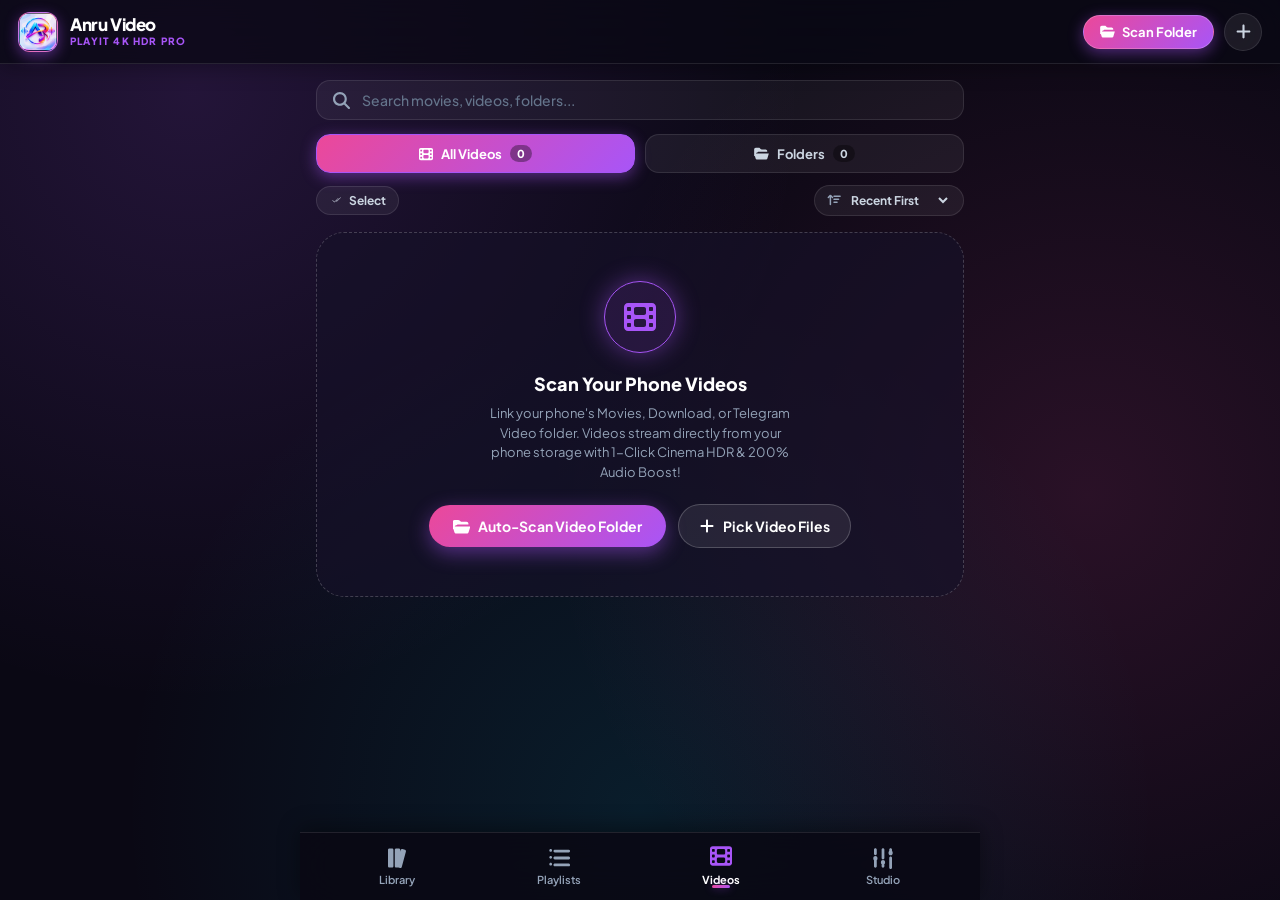
==== commit 7c75da6f: "Add files via upload" ====
--- a/video.html
+++ b/video.html
@@ -1,347 +1,12 @@
 <!DOCTYPE html>
-<html lang="hi" data-theme="aurora">
+<html lang="hi">
 <head>
   <meta charset="UTF-8">
-  <meta name="viewport" content="width=device-width, initial-scale=1.0, maximum-scale=1.0, user-scalable=no, viewport-fit=cover">
-  <title>Anru Studio - PLAYit 4K HDR Video Player</title>
-  <meta name="description" content="100% Offline Zero-Copy 4K HDR Video Player with 200% Volume Booster, 3D Surround, Smart Swipe Gestures, Pop-up PiP & Background Audio">
-  <meta name="theme-color" content="#0a0814">
-
-  <link rel="manifest" href="manifest.json">
-  <link rel="icon" type="image/png" href="icon-512.png">
-
-  <link rel="preconnect" href="https://fonts.googleapis.com">
-  <link rel="preconnect" href="https://fonts.gstatic.com" crossorigin>
-  <link href="https://fonts.googleapis.com/css2?family=Plus+Jakarta+Sans:wght@400;500;600;700;800&display=swap" rel="stylesheet">
-
-  <!-- Shared Base Theme + Dedicated Standalone Video Player Styles -->
-  <link rel="stylesheet" href="style.css?v=27.0">
-  <link rel="stylesheet" href="video.css?v=27.0">
+  <meta name="viewport" content="width=device-width, initial-scale=1.0">
+  <title>Anru Studio - Videos</title>
+  <script>window.location.replace('index.html#videos');</script>
 </head>
-<body>
-
-  <!-- Hidden SVG Hardware Filter for 1-Click Cinema HDR Enhancement (Sharpening + Micro-Contrast + Rich Color Matrix) -->
-  <svg width="0" height="0" style="position:absolute; pointer-events:none; opacity:0;">
-    <defs>
-      <filter id="anru-cinema-hdr-filter" color-interpolation-filters="sRGB">
-        <!-- Subtle luma unsharp-mask convolution for crisp 4K detail -->
-        <feConvolveMatrix order="3" kernelMatrix="0 -0.22 0 -0.22 1.88 -0.22 0 -0.22 0" preserveAlpha="true" result="sharpened"/>
-        <!-- Rich color vibrance & deep shadow/highlight S-curve -->
-        <feColorMatrix in="sharpened" type="matrix" values="
-          1.14 -0.05 -0.05 0 -0.015
-         -0.04  1.12 -0.04 0 -0.015
-         -0.04 -0.05  1.15 0 -0.015
-          0     0     0    1  0" result="vibrant"/>
-      </filter>
-    </defs>
-  </svg>
-
-  <!-- Hidden Native Video & Folder Pickers (Fallback for browsers without showDirectoryPicker) -->
-  <input type="file" id="vid-file-picker" multiple accept="video/*,.mp4,.mkv,.webm,.mov,.avi,.m4v,.3gp" style="display:none;">
-  <input type="file" id="vid-folder-picker" webkitdirectory directory multiple style="display:none;">
-
-  <div class="app-root">
-
-    <!-- Top Sticky Header -->
-    <header class="app-header">
-      <div class="header-left">
-        <div class="logo-box">
-          <img src="icon-512.png" alt="Anru Logo" class="brand-logo" onerror="this.onerror=null; this.src='icons/icon-512.png';">
-        </div>
-        <div class="brand-text">
-          <span class="brand-name">Anru Video</span>
-          <span class="brand-tagline">PLAYIT 4K HDR PRO</span>
-        </div>
-      </div>
-      <div class="header-actions">
-        <button class="header-action-btn primary-glow" id="vid-scan-folder-btn" title="Auto-Scan Video Folder (Zero-Copy)">
-          <i class="fa-solid fa-folder-open"></i>
-          <span>Scan Folder</span>
-        </button>
-        <button class="header-icon-btn" id="vid-add-files-btn" title="Select Video Files">
-          <i class="fa-solid fa-plus"></i>
-        </button>
-      </div>
-    </header>
-
-    <!-- Main Video Library Body -->
-    <main class="app-body">
-
-      <!-- Search Bar -->
-      <div class="library-search-wrap">
-        <div class="search-input-box">
-          <i class="fa-solid fa-magnifying-glass search-ico"></i>
-          <input type="text" id="vid-search-input" placeholder="Search movies, videos, folders..." autocomplete="off">
-          <button class="clear-btn hidden" id="vid-clear-search-btn" title="Clear search"><i class="fa-solid fa-xmark"></i></button>
-        </div>
-      </div>
-
-      <!-- Sub-View Switcher (All Videos vs Folders) & Zero-Copy Storage Badge -->
-      <div class="vid-top-bar">
-        <div class="vid-subtabs">
-          <button class="vid-subtab active" id="subtab-all-videos" data-mode="all">
-            <i class="fa-solid fa-film"></i> <span>All Videos</span> <span class="subtab-count" id="vid-total-count">0</span>
-          </button>
-          <button class="vid-subtab" id="subtab-folders" data-mode="folders">
-            <i class="fa-solid fa-folder-open"></i> <span>Folders</span> <span class="subtab-count" id="vid-folder-count">0</span>
-          </button>
-        </div>
-
-        <div class="vid-sort-row">
-          <span class="meta-pill storage" id="vid-zerocopy-badge" title="Videos play directly from your phone storage without copying to Chrome">⚡ 0 MB Copy (Direct Phone)</span>
-          <div class="sort-select-wrap">
-            <i class="fa-solid fa-arrow-down-short-wide sort-ico"></i>
-            <select id="vid-sort-select" aria-label="Sort Videos">
-              <option value="date-new">Recent First</option>
-              <option value="title-asc">Name (A-Z)</option>
-              <option value="size-desc">Largest Size</option>
-              <option value="duration-desc">Longest Video</option>
-            </select>
-          </div>
-        </div>
-      </div>
-
-      <!-- Active Folder Breadcrumb Bar (Appears when inside a specific folder) -->
-      <div class="vid-folder-breadcrumb hidden" id="vid-folder-breadcrumb">
-        <button class="back-btn" id="vid-folder-back-btn" title="Back to Folders"><i class="fa-solid fa-arrow-left"></i></button>
-        <div class="vfb-info">
-          <h3 id="vfb-folder-name">Folder</h3>
-          <span id="vfb-folder-meta">0 Videos</span>
-        </div>
-      </div>
-
-      <!-- Continue Watching Banner (Appears if user has a resumable video) -->
-      <div class="vid-continue-card glass-card hidden" id="vid-continue-banner">
-        <div class="vc-thumb-wrap">
-          <img src="icon-512.png" id="vc-thumb" alt="Resume" class="vc-thumb">
-          <div class="vc-play-badge"><i class="fa-solid fa-play"></i></div>
-          <div class="vc-progress-bar"><div class="vc-progress-fill" id="vc-progress-fill"></div></div>
-        </div>
-        <div class="vc-meta">
-          <span class="vc-label">CONTINUE WATCHING</span>
-          <h4 id="vc-title">Video Title</h4>
-          <span id="vc-time-left">Resume playback</span>
-        </div>
-        <button class="vc-close-btn" id="vc-dismiss-btn" title="Dismiss"><i class="fa-solid fa-xmark"></i></button>
-      </div>
-
-      <!-- Empty State (When no videos scanned yet) -->
-      <div class="empty-library-state" id="vid-empty-state">
-        <div class="empty-icon-wrap">
-          <i class="fa-solid fa-film"></i>
-        </div>
-        <h3>Scan Your Phone Videos (0 MB Extra Space)</h3>
-        <p>Link your phone's Movies, Download, or WhatsApp Video folder. Videos stream directly from your phone storage with 1-Click Cinema HDR & 200% Audio Boost!</p>
-        <div class="vid-empty-actions">
-          <button class="import-big-btn" id="vid-empty-folder-btn">
-            <i class="fa-solid fa-folder-open"></i>
-            <span>Auto-Scan Video Folder</span>
-          </button>
-          <button class="vid-secondary-btn" id="vid-empty-files-btn">
-            <i class="fa-solid fa-plus"></i>
-            <span>Pick Video Files</span>
-          </button>
-        </div>
-      </div>
-
-      <!-- Videos Grid / List Container -->
-      <div class="vid-grid-container" id="vid-grid-container"></div>
-
-      <!-- Folders Grid Container -->
-      <div class="vid-folders-container hidden" id="vid-folders-container"></div>
-
-    </main>
-
-    <!-- Background Audio Mini-Bar (Appears when video is playing in "Background Audio" mode) -->
-    <div class="mini-player glass-panel hidden" id="vid-bg-audio-bar">
-      <div class="mini-progress-track">
-        <div class="mini-progress-fill" id="vbg-progress-fill"></div>
-      </div>
-      <div class="mini-player-content" id="vbg-content">
-        <div class="mini-art-box">
-          <img src="icon-512.png" alt="Poster" class="mini-thumb" id="vbg-thumb">
-          <div class="mini-playing-indicator" style="display:flex;">
-            <span></span><span></span><span></span>
-          </div>
-        </div>
-        <div class="mini-info">
-          <div class="mini-title" id="vbg-title">Video Title</div>
-          <div class="mini-artist">🎧 Background Audio Mode • Tap to return to Video</div>
-        </div>
-        <div class="mini-controls">
-          <button class="mini-action-btn" id="vbg-prev-btn" title="Previous"><i class="fa-solid fa-backward-step"></i></button>
-          <button class="mini-action-btn play-circle" id="vbg-play-btn" title="Play/Pause"><i class="fa-solid fa-pause" id="vbg-play-icon"></i></button>
-          <button class="mini-action-btn" id="vbg-next-btn" title="Next"><i class="fa-solid fa-forward-step"></i></button>
-          <button class="mini-action-btn" id="vbg-close-btn" title="Stop"><i class="fa-solid fa-xmark"></i></button>
-        </div>
-      </div>
-    </div>
-
-    <!-- Bottom Navigation Bar (4 Unified Tabs) -->
-    <nav class="bottom-nav">
-      <button class="nav-tab" id="nav-library" onclick="window.location.href='index.html'">
-        <i class="fa-solid fa-lines-leaning"></i>
-        <span>Library</span>
-      </button>
-      <button class="nav-tab" id="nav-playlists" onclick="window.location.href='index.html#playlists'">
-        <i class="fa-solid fa-list-ul"></i>
-        <span>Playlists</span>
-      </button>
-      <button class="nav-tab active" id="nav-videos">
-        <i class="fa-solid fa-film"></i>
-        <span>Videos</span>
-      </button>
-      <button class="nav-tab" id="nav-studio" onclick="window.location.href='index.html#studio'">
-        <i class="fa-solid fa-sliders"></i>
-        <span>Studio</span>
-      </button>
-    </nav>
-
-    <!-- ==========================================================
-         PLAYIT PRO FULLSCREEN 4K HDR VIDEO PLAYER OVERLAY
-         ========================================================== -->
-    <div class="playit-player-overlay hidden" id="playit-player-overlay">
-
-      <!-- Video Stage Wrapper (Receives Gesture Touch Events & Brightness Overlay) -->
-      <div class="playit-video-stage" id="playit-video-stage">
-        <video id="playit-video-el" class="playit-video-el" playsinline webkit-playsinline preload="metadata"></video>
-
-        <!-- Software Darkness Layer when Brightness is swiped below 100% -->
-        <div class="playit-dimmer-layer" id="playit-dimmer-layer"></div>
-
-        <!-- Split Screen HDR Comparison Badge (Shows when HDR is active) -->
-        <div class="hdr-live-indicator hidden" id="hdr-live-indicator">
-          <i class="fa-solid fa-sparkles"></i> <span>CINEMA HDR 10+ ACTIVE</span>
-        </div>
-
-        <!-- Center Gesture Feedback HUD (Brightness %, Volume 0-200%, Seek ±10s) -->
-        <div class="playit-gesture-hud hidden" id="playit-gesture-hud">
-          <i class="fa-solid fa-sun" id="hud-icon"></i>
-          <span id="hud-text">100%</span>
-          <div class="hud-bar-bg"><div class="hud-bar-fill" id="hud-bar-fill" style="width:50%;"></div></div>
-        </div>
-
-        <!-- Double-Tap Left / Right Ripple Feedback -->
-        <div class="dtap-zone left hidden" id="dtap-left">
-          <i class="fa-solid fa-backward-step"></i>
-          <span>-10s</span>
-        </div>
-        <div class="dtap-zone right hidden" id="dtap-right">
-          <i class="fa-solid fa-forward-step"></i>
-          <span>+10s</span>
-        </div>
-      </div>
-
-      <!-- Child Lock Floating Button (Visible when screen is locked) -->
-      <button class="playit-unlock-floating-btn hidden" id="playit-unlock-btn" title="Tap to Unlock Controls">
-        <i class="fa-solid fa-lock"></i>
-        <span>Tap to Unlock</span>
-      </button>
-
-      <!-- Interactive Player HUD Controls (Top Bar + Side Quick Pills + Bottom Bar) -->
-      <div class="playit-hud-layer" id="playit-hud-layer">
-
-        <!-- TOP HUD BAR -->
-        <div class="playit-top-bar">
-          <button class="vp-icon-btn" id="vp-back-btn" title="Exit Video Player">
-            <i class="fa-solid fa-arrow-left"></i>
-          </button>
-          <div class="vp-title-wrap">
-            <h3 id="vp-video-title">Movie Title.mp4</h3>
-            <span id="vp-video-sub">1080p • Direct Storage</span>
-          </div>
-          <div class="vp-top-actions">
-            <!-- 1-CLICK HDR BOOST BUTTON (PLAYit Signature Feature) -->
-            <button class="vp-hdr-pill-btn" id="vp-hdr-btn" title="1-Click Cinema HDR Enhancement">
-              <i class="fa-solid fa-sparkles"></i>
-              <span>HDR</span>
-            </button>
-            <!-- 200% Volume + 3D Surround Booster Toggle -->
-            <button class="vp-pill-btn" id="vp-boost-btn" title="Toggle 200% Volume Boost & 3D Surround">
-              <i class="fa-solid fa-bolt"></i>
-              <span id="vp-boost-label">100% Vol</span>
-            </button>
-            <!-- Background Audio Play Button -->
-            <button class="vp-icon-btn" id="vp-bgaudio-btn" title="Play as Background Audio (Screen Off)">
-              <i class="fa-solid fa-headphones"></i>
-            </button>
-            <!-- Floating Pop-up PiP Mode -->
-            <button class="vp-icon-btn" id="vp-pip-btn" title="Floating Pop-up Window (PiP)">
-              <i class="fa-solid fa-clone"></i>
-            </button>
-          </div>
-        </div>
-
-        <!-- CENTER TRANSPORT CONTROLS -->
-        <div class="playit-center-controls">
-          <button class="vp-center-btn small" id="vp-prev-vid-btn" title="Previous Video">
-            <i class="fa-solid fa-backward-step"></i>
-          </button>
-          <button class="vp-center-btn seek" id="vp-rew-10-btn" title="Rewind 10s">
-            <i class="fa-solid fa-rotate-left"></i>
-            <span class="seek-num">10</span>
-          </button>
-          <button class="vp-center-btn play-main primary-glow" id="vp-play-pause-btn" title="Play / Pause">
-            <i class="fa-solid fa-pause" id="vp-play-pause-icon"></i>
-          </button>
-          <button class="vp-center-btn seek" id="vp-fwd-10-btn" title="Forward 10s">
-            <i class="fa-solid fa-rotate-right"></i>
-            <span class="seek-num">10</span>
-          </button>
-          <button class="vp-center-btn small" id="vp-next-vid-btn" title="Next Video">
-            <i class="fa-solid fa-forward-step"></i>
-          </button>
-        </div>
-
-        <!-- BOTTOM SEEKBAR & UTILITY DOCK -->
-        <div class="playit-bottom-bar">
-
-          <!-- Interactive Timeline Seekbar -->
-          <div class="vp-timeline-row">
-            <span class="vp-time" id="vp-curr-time">0:00</span>
-            <div class="vp-seekbar-wrap" id="vp-seekbar-wrap">
-              <div class="vp-seekbar-bg">
-                <div class="vp-seekbar-fill" id="vp-seekbar-fill" style="width:0%;"></div>
-                <div class="vp-seekbar-thumb" id="vp-seekbar-thumb" style="left:0%;"></div>
-              </div>
-            </div>
-            <span class="vp-time" id="vp-total-time">0:00</span>
-          </div>
-
-          <!-- Bottom Quick Utility Actions (Lock, Speed, Aspect Ratio, Rotate, 3D Audio) -->
-          <div class="vp-utility-row">
-            <button class="vp-util-btn" id="vp-lock-btn" title="Lock Screen Controls">
-              <i class="fa-solid fa-lock"></i>
-              <span>Lock</span>
-            </button>
-            <button class="vp-util-btn" id="vp-speed-btn" title="Playback Speed">
-              <i class="fa-solid fa-gauge-high"></i>
-              <span id="vp-speed-label">1.0x</span>
-            </button>
-            <button class="vp-util-btn" id="vp-3daudio-btn" title="3D Cinema Surround Sound">
-              <i class="fa-solid fa-headphones"></i>
-              <span>3D Audio</span>
-            </button>
-            <button class="vp-util-btn" id="vp-aspect-btn" title="Aspect Ratio (Fit / Fill / 16:9)">
-              <i class="fa-solid fa-expand"></i>
-              <span id="vp-aspect-label">Fit</span>
-            </button>
-            <button class="vp-util-btn" id="vp-rotate-btn" title="Landscape / Fullscreen Rotate">
-              <i class="fa-solid fa-mobile-screen"></i>
-              <span>Rotate</span>
-            </button>
-          </div>
-
-        </div>
-
-      </div>
-
-    </div>
-
-  </div>
-
-  <script src="db.js?v=27.0"></script>
-  <script src="video.js?v=27.0"></script>
-  <div id="app-toast" class="app-toast"></div>
+<body style="background:#0a0814;color:#fff;font-family:sans-serif;display:flex;align-items:center;justify-content:center;height:100vh;margin:0;">
+  <p>Opening Anru Video Studio...</p>
 </body>
 </html>
